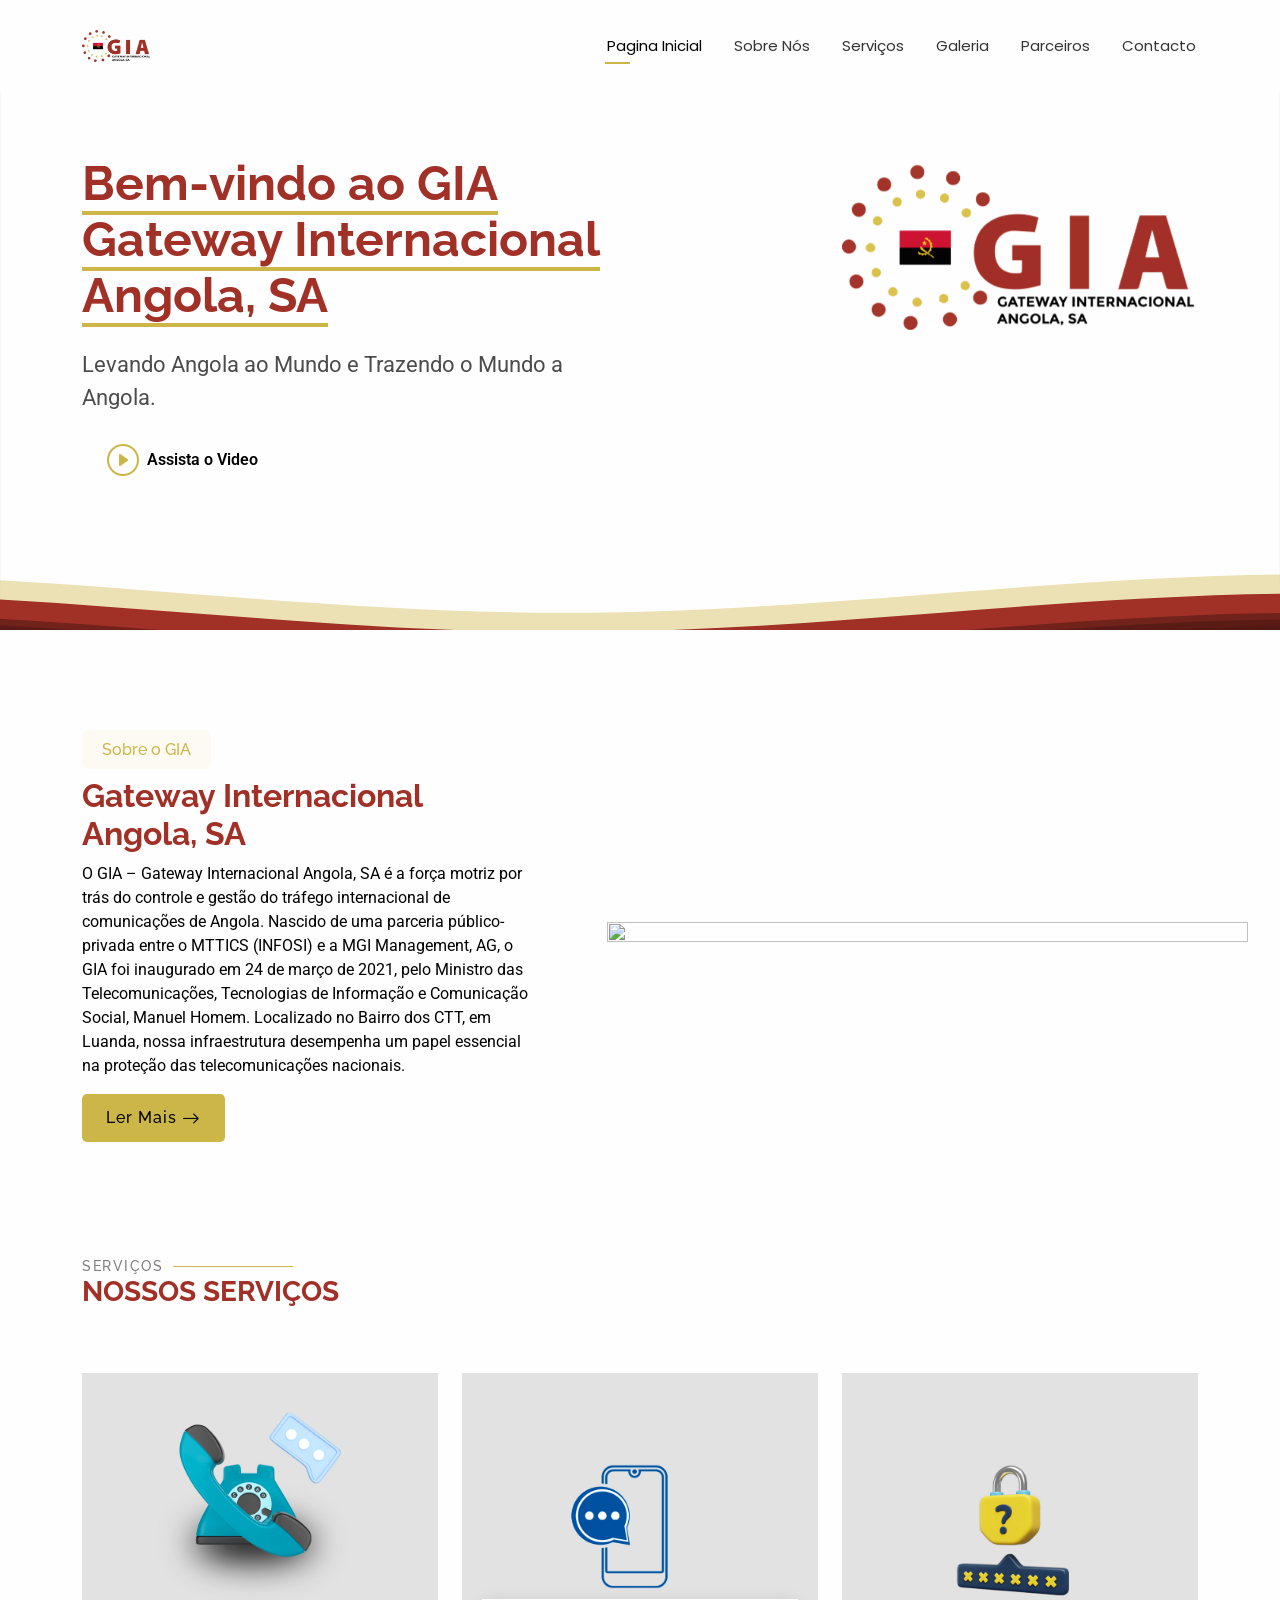
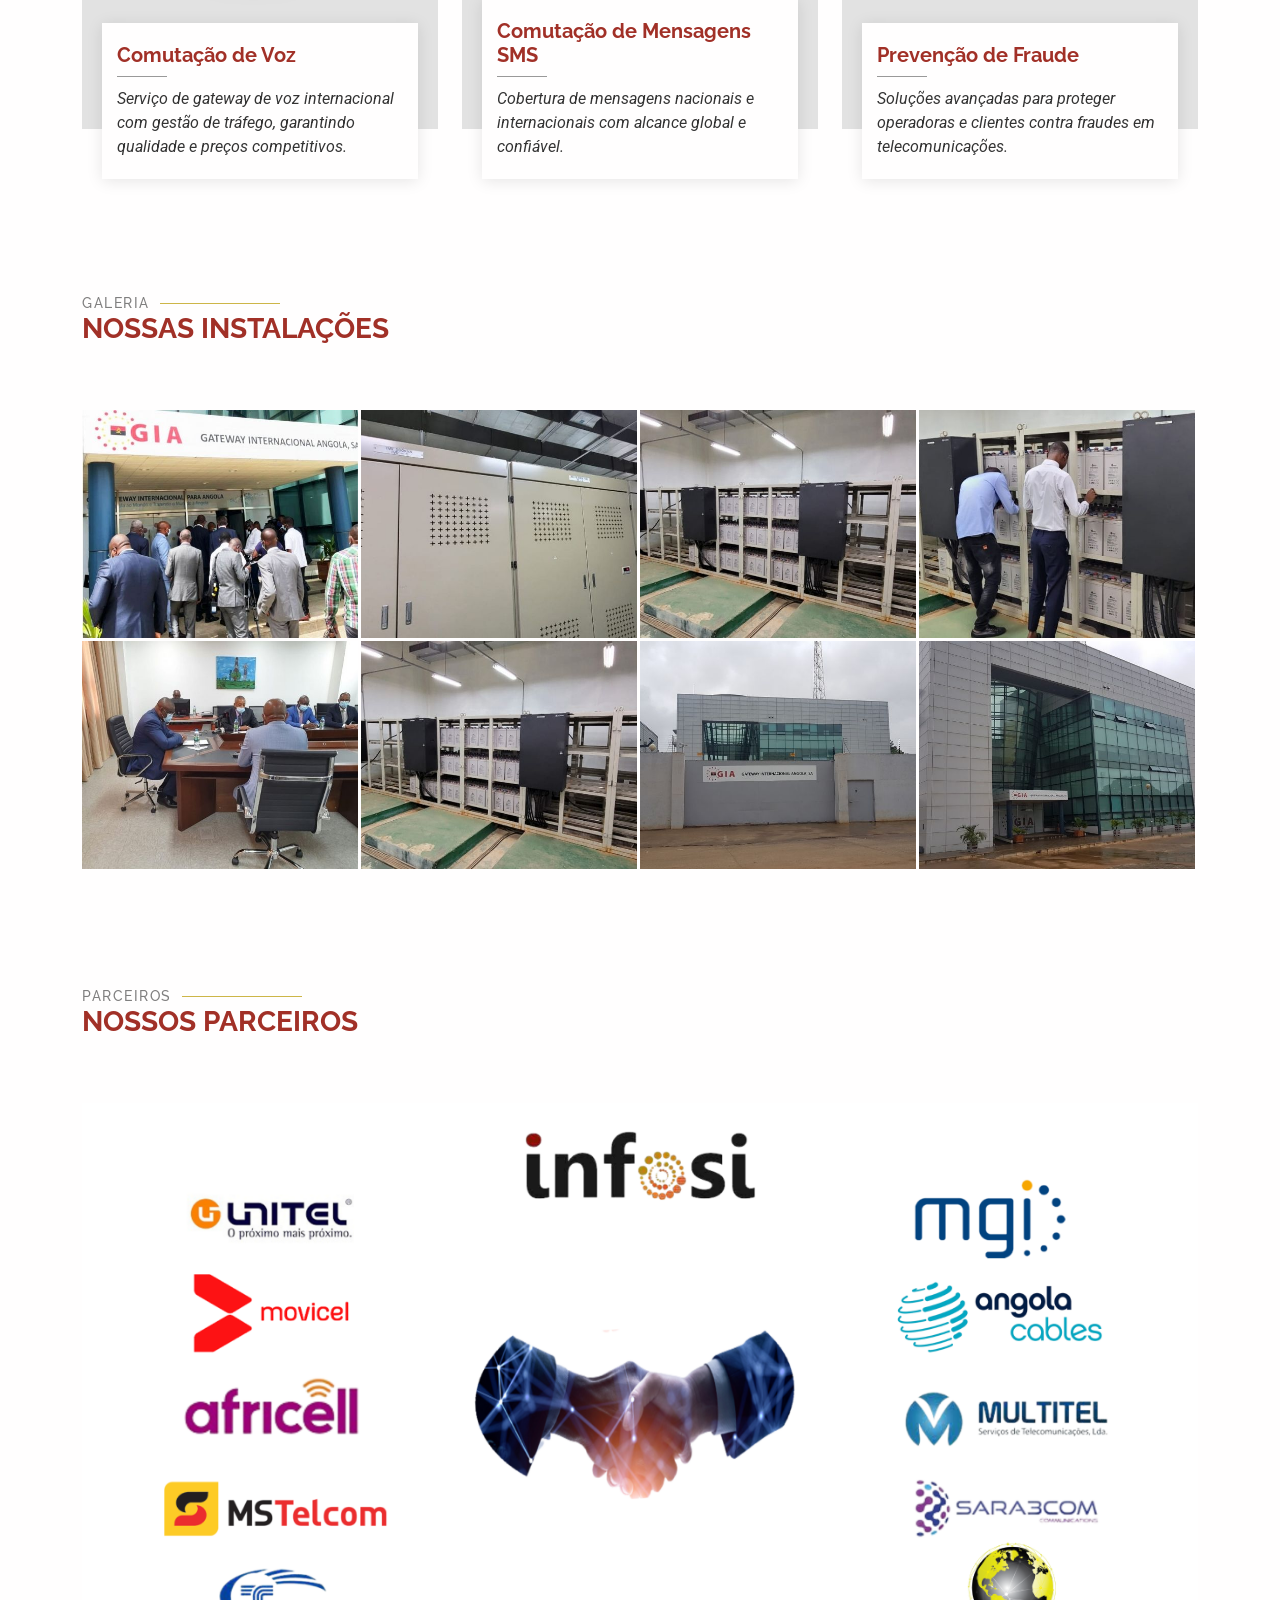
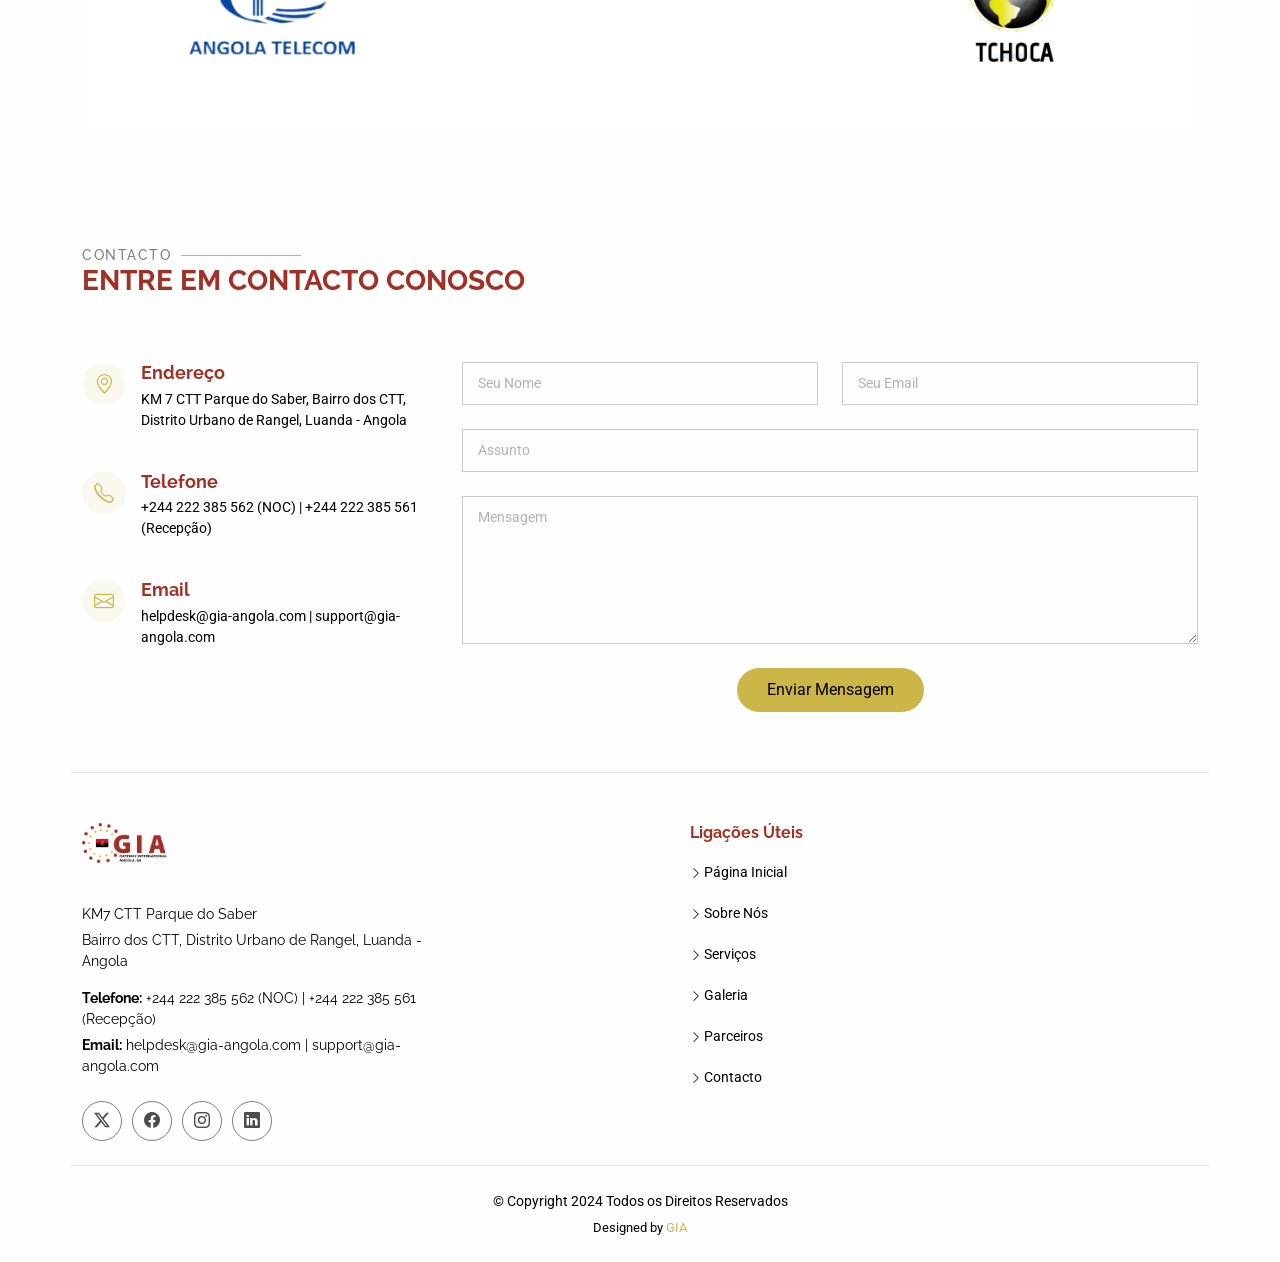
==== index.html @ a8cb8288 "alteracao" ====
<!DOCTYPE html>
<html lang="en">

<head>
  <meta charset="utf-8">
  <meta content="width=device-width, initial-scale=1.0" name="viewport">
  <title>GIA</title>
  <meta name="description" content="">
  <meta name="keywords" content="">

  <!-- Favicons -->
  <link href="assets/img/LOGO GIA.png" rel="icon">
  

  <!-- Fonts -->
  <link href="https://fonts.googleapis.com" rel="preconnect">
  <link href="https://fonts.gstatic.com" rel="preconnect" crossorigin>
  <link href="https://fonts.googleapis.com/css2?family=Roboto:ital,wght@0,100;0,300;0,400;0,500;0,700;0,900;1,100;1,300;1,400;1,500;1,700;1,900&family=Poppins:ital,wght@0,100;0,200;0,300;0,400;0,500;0,600;0,700;0,800;0,900;1,100;1,200;1,300;1,400;1,500;1,600;1,700;1,800;1,900&family=Raleway:ital,wght@0,100;0,200;0,300;0,400;0,500;0,600;0,700;0,800;0,900;1,100;1,200;1,300;1,400;1,500;1,600;1,700;1,800;1,900&display=swap" rel="stylesheet">

  <!-- Vendor CSS Files -->
  <link href="assets/vendor/bootstrap/css/bootstrap.min.css" rel="stylesheet">
  <link href="assets/vendor/bootstrap-icons/bootstrap-icons.css" rel="stylesheet">
  <link href="assets/vendor/aos/aos.css" rel="stylesheet">
  <link href="assets/vendor/glightbox/css/glightbox.min.css" rel="stylesheet">
  <link href="assets/vendor/swiper/swiper-bundle.min.css" rel="stylesheet">

  <!-- Main CSS File -->
  <link href="assets/css/main.css" rel="stylesheet">

</head>

<body class="index-page">

  <header id="header" class="header d-flex align-items-center fixed-top">
    <div class="container-fluid container-xl position-relative d-flex align-items-center justify-content-between">

      <a href="index.html" class="logo d-flex align-items-center">
        <img src="assets/img/LOGO GIA.png" class="logoGia" alt="">
      </a>

      <nav id="navmenu" class="navmenu">
        <ul>
          <li><a href="index.html" class="active">Pagina Inicial</a></li>
          <li><a href="about.html">Sobre Nós</a></li>
          <li><a href="services.html">Serviços</a></li>
          <li><a href="gallery.html" >Galeria</a></li>
          <li><a href="partners.html">Parceiros</a></li>
          <li><a href="contact.html" >Contacto</a></li>
        </ul>
        <i class="mobile-nav-toggle d-xl-none bi bi-list"></i>
      </nav>

    </div>
  </header>

  <main class="main">

    <!-- Hero Section -->
    <section id="hero" class="hero section dark-background">
      <img src="assets/img/hero-bg-2.jpg" alt="" class="hero-bg">

      <div class="container">
        <div class="row gy-4 justify-content-between">
          <div class="col-lg-4 order-lg-last hero-img" data-aos="zoom-out" data-aos-delay="100">
            <img src="assets/img/LOGO GIA.png" class="img-fluid animated" alt="">
          </div>

          <div class="col-lg-6  d-flex flex-column justify-content-center" data-aos="fade-in">
            <h1><span>Bem-vindo ao GIA Gateway Internacional Angola, SA</span></h1>
            <p>Levando Angola ao Mundo e Trazendo o Mundo a Angola.</p>
            <div class="d-flex">
              <a href="#" class="glightbox btn-watch-video d-flex align-items-center"><i class="bi bi-play-circle"></i><span>Assista o Video</span></a>
            </div>
          </div>

        </div>
      </div>

      <svg class="hero-waves" xmlns="http://www.w3.org/2000/svg" xmlns:xlink="http://www.w3.org/1999/xlink" viewBox="0 24 150 28 " preserveAspectRatio="none">
        <defs>
            <path id="wave-path" d="M-160 44c30 0 58-18 88-18s 58 18 88 18 58-18 88-18 58 18 88 18 v44h-352z"></path>
        </defs>
        <g class="wave1">
            <use xlink:href="#wave-path" x="50" y="3" style="fill: #FFFEFE;"></use> <!-- Cor clara -->
        </g>
        <g class="wave2">
            <use xlink:href="#wave-path" x="50" y="0" style="fill: #CDB648;"></use> <!-- Cor dourada -->
        </g>
        <g class="wave3">
            <use xlink:href="#wave-path" x="50" y="9" style="fill: #A13027;"></use> <!-- Cor vermelha escura -->
        </g>
        <g class="wave4">
            <use xlink:href="#wave-path" x="50" y="18" style="fill: #000000; opacity: 0.3;"></use> <!-- Cor preta -->
        </g>
        <g class="wave5">
            <use xlink:href="#wave-path" x="50" y="21" style="fill: #000000; opacity: 0.2;"></use> <!-- Cor preta -->
        </g>
        <g class="wave6">
            <use xlink:href="#wave-path" x="50" y="24" style="fill: #000000; opacity: 0.1;"></use> <!-- Cor preta -->
        </g>
    </svg>
    

    </section><!-- /Hero Section -->

    <!-- About Section -->
    <section id="about" class="about section">

      <div class="container" data-aos="fade-up" data-aos-delay="100">
        <div class="row align-items-xl-center gy-5">

          <div class="col-xl-5 content">
            <h3>Sobre o GIA</h3>
            <h2>Gateway Internacional Angola, SA</h2>
            <p>O GIA – Gateway Internacional Angola, SA é a força motriz por trás do controle e gestão do tráfego internacional de comunicações de Angola. Nascido de uma parceria público-privada entre o MTTICS (INFOSI) e a MGI Management, AG, o GIA foi inaugurado em 24 de março de 2021, pelo Ministro das Telecomunicações, Tecnologias de Informação e Comunicação Social, Manuel Homem. Localizado no Bairro dos CTT, em Luanda, nossa infraestrutura desempenha um papel essencial na proteção das telecomunicações nacionais.</p>
            <a href="about.html" class="read-more"><span>Ler Mais</span><i class="bi bi-arrow-right"></i></a>
         
          </div>

          <div class="col-xl-7">
            <img src="assets/img/gia_front.jpg" class="" alt="">

            </div>
          </div>

        </div>
      </div>

    </section><!-- /About Section --> 

     <!-- Service Section -->
     <section id="services" class="services section">

      <!-- Section Title -->
      <div class="container section-title" data-aos="fade-up">
        <h2>Serviços</h2>
        <div><span>Nossos Serviços</span></div>
      </div><!-- End Section Title -->

      <div class="container">

        <div class="row gy-5">

          <div class="col-lg-4 col-md-6" data-aos="fade-up" data-aos-delay="100">
            <div class="service">
              <div class="pic"><img src="assets/img/VOZ.jpg" class="img-fluid" alt=""></div>
              <div class="service-info">
                <h4>Comutação de Voz</h4>
                <span>Serviço de gateway de voz internacional com gestão de tráfego, garantindo qualidade e preços competitivos.</span>
                
              </div>
            </div>
          </div><!-- End service -->

          <div class="col-lg-4 col-md-6" data-aos="fade-up" data-aos-delay="200">
            <div class="service">
              <div class="pic"><img src="assets/img/sms.jpg" class="img-fluid" alt=""></div>
              <div class="service-info">
                
                  <h4>Comutação de Mensagens SMS</h4>
                  <span>Cobertura de mensagens nacionais e internacionais com alcance global e confiável.</span>
                  
               
              </div>
            </div>
          </div><!-- End service -->

          <div class="col-lg-4 col-md-6" data-aos="fade-up" data-aos-delay="300">
            <div class="service">
              <div class="pic"><img src="assets/img/fraude.jpg" class="img-fluid" alt=""></div>
              <div class="service-info">
                
                  <h4>Prevenção de Fraude</h4>
                  <span>Soluções avançadas para proteger operadoras e clientes contra fraudes em telecomunicações.</span>
                  
              
              </div>
            </div>
          </div><!-- End service -->


        </div>

      </div>

    </section><!-- /service Section -->

    <!-- Gallery Section -->
    <section id="gallery" class="gallery section">

      <!-- Section Title -->
      <div class="container section-title" data-aos="fade-up">
        <h2>Galeria</h2>
        <div><span>Nossas Instalações</span></div>
      </div><!-- End Section Title -->

      <div class="container" data-aos="fade-up" data-aos-delay="100">

        <div class="row g-0">

          <div class="col-lg-3 col-md-4">
            <div class="gallery-item">
              <a href="assets/img/gallery/gia_1.jpg" class="glightbox" data-gallery="images-gallery">
                <img src="assets/img/gallery/gia_1.jpg" alt="" class="img-fluid">
              </a>
            </div>
          </div><!-- End Gallery Item -->

          <div class="col-lg-3 col-md-4">
            <div class="gallery-item">
              <a href="assets/img/gallery/base2.jpg" class="glightbox" data-gallery="images-gallery">
                <img src="assets/img/gallery/base2.jpg" alt="" class="img-fluid">
              </a>
            </div>
          </div><!-- End Gallery Item -->

          <div class="col-lg-3 col-md-4">
            <div class="gallery-item">
              <a href="assets/img/gallery/base3.jpg" class="glightbox" data-gallery="images-gallery">
                <img src="assets/img/gallery/base3.jpg" alt="" class="img-fluid">
              </a>
            </div>
          </div><!-- End Gallery Item -->

          <div class="col-lg-3 col-md-4">
            <div class="gallery-item">
              <a href="assets/img/gallery/base4.jpg" class="glightbox" data-gallery="images-gallery">
                <img src="assets/img/gallery/base4.jpg" alt="" class="img-fluid">
              </a>
            </div>
          </div><!-- End Gallery Item -->

          <div class="col-lg-3 col-md-4">
            <div class="gallery-item">
              <a href="assets/img/gallery/gia_.jpg" class="glightbox" data-gallery="images-gallery">
                <img src="assets/img/gallery/gia_.jpg" alt="" class="img-fluid">
              </a>
            </div>
          </div><!-- End Gallery Item -->

          <div class="col-lg-3 col-md-4">
            <div class="gallery-item">
              <a href="assets/img/gallery/base3.jpg" class="glightbox" data-gallery="images-gallery">
                <img src="assets/img/gallery/base3.jpg" alt="" class="img-fluid">
              </a>
            </div>
          </div><!-- End Gallery Item -->

          <div class="col-lg-3 col-md-4">
            <div class="gallery-item">
              <a href="assets/img/gallery/front_3.jpg" class="glightbox" data-gallery="images-gallery">
                <img src="assets/img/gallery/front_3.jpg" alt="" class="img-fluid">
              </a>
            </div>
          </div><!-- End Gallery Item -->

          <div class="col-lg-3 col-md-4">
            <div class="gallery-item">
              <a href="assets/img/gallery/front_4.jpg" class="glightbox" data-gallery="images-gallery">
                <img src="assets/img/gallery/front_4.jpg" alt="" class="img-fluid">
              </a>
            </div>
          </div><!-- End Gallery Item -->

        </div>

      </div>

    </section><!-- /Gallery Section -->

     <!-- partners Section -->
     <section id="partners" class="partners section">
      <!-- Section Title -->
      <div class="container section-title" data-aos="fade-up">
        <h2>Parceiros</h2>
        <div><span>Nossos Parceiros</span></div>
      </div><!-- End Section Title -->

      <div class="container" data-aos="fade-up" data-aos-delay="100">

        <div class="row g-0">

          <div class="partner">
            <div class="partners-item">
              
                <img src="assets/img/parceiros/Parceiros1.4.png" alt="" class="img-fluid">
            
            </div>
          </div><!-- End partners Item -->

        </div>

      </div>

    </section><!-- /partners Section -->

    <!-- Contact Section -->
    <section id="contact" class="contact section">

      <!-- Section Title -->
      <div class="container section-title" data-aos="fade-up">
        <h2>Contacto</h2>
        <div><span>Entre em Contacto Conosco</span></div>
      </div><!-- End Section Title -->

      <div class="container" data-aos="fade" data-aos-delay="100">

        <div class="row gy-4">

          <div class="col-lg-4">
            <div class="info-item d-flex" data-aos="fade-up" data-aos-delay="200">
              <i class="bi bi-geo-alt flex-shrink-0"></i>
              <div>
                <h3>Endereço</h3>
                <p>KM 7 CTT Parque do Saber, Bairro dos CTT, Distrito Urbano de Rangel, Luanda - Angola</p>
              </div>
            </div><!-- End Info Item -->

            <div class="info-item d-flex" data-aos="fade-up" data-aos-delay="300">
              <i class="bi bi-telephone flex-shrink-0"></i>
              <div>
                <h3>Telefone</h3>
                <p>+244 222 385 562 (NOC) | +244 222 385 561 (Recepção)</p>
              </div>
            </div><!-- End Info Item -->

            <div class="info-item d-flex" data-aos="fade-up" data-aos-delay="400">
              <i class="bi bi-envelope flex-shrink-0"></i>
              <div>
                <h3>Email</h3>
                <p>helpdesk@gia-angola.com | support@gia-angola.com</p>
              </div>
            </div><!-- End Info Item -->

          </div>

          <div class="col-lg-8">
            <form action="forms/contact.php" method="post" class="php-email-form" data-aos="fade-up" data-aos-delay="200">
              <div class="row gy-4">

                <div class="col-md-6">
                  <input type="text" name="name" class="form-control" placeholder="Seu Nome" required="">
                </div>

                <div class="col-md-6 ">
                  <input type="email" class="form-control" name="email" placeholder="Seu Email" required="">
                </div>

                <div class="col-md-12">
                  <input type="text" class="form-control" name="subject" placeholder="Assunto" required="">
                </div>

                <div class="col-md-12">
                  <textarea class="form-control" name="message" rows="6" placeholder="Mensagem" required=""></textarea>
                </div>

                <div class="col-md-12 text-center">
                  <div class="loading">Loading</div>
                  <div class="error-message"></div>
                  <div class="sent-message">Sua mensagem foi enviada</div>

                  <button type="submit">Enviar Mensagem</button>
                </div>

              </div>
            </form>
          </div><!-- End Contact Form -->

        </div>

      </div>

    </section><!-- /Contact Section -->

  </main>

  <footer id="footer" class="footer dark-background">

    <div class="container footer-top">
      <div class="row gy-4">
        <div class="col-lg-4 col-md-6 footer-about">
          <a href="index.html" class="logo d-flex align-items-center">
              <img src="assets/img/LOGO GIA.png" class="logoGia" alt="">
          </a>
          <div class="footer-contact pt-3">
            <p>KM7 CTT Parque do Saber</p>
            <p>Bairro dos CTT, Distrito Urbano de Rangel, Luanda - Angola</p>
            <p class="mt-3"><strong>Telefone:</strong> <span>+244 222 385 562 (NOC) | +244 222 385 561 (Recepção)</span></p>
            <p><strong>Email:</strong> <span>helpdesk@gia-angola.com | support@gia-angola.com</span></p>
          </div>
          <div class="social-links d-flex mt-4">
            <a href=""><i class="bi bi-twitter-x"></i></a>
            <a href=""><i class="bi bi-facebook"></i></a>
            <a href=""><i class="bi bi-instagram"></i></a>
            <a href=""><i class="bi bi-linkedin"></i></a>
          </div>
        </div>

        <div class="col-lg-2 col-md-3 footer-links">
          <h4>Ligações Úteis</h4>
          <ul>
            <ul>
              <li><i class="bi bi-chevron-right"></i> <a href="index.html">Página Inicial</a></li>
              <li><i class="bi bi-chevron-right"></i> <a href="about.html">Sobre Nós</a></li>
              <li><i class="bi bi-chevron-right"></i> <a href="services.html">Serviços</a></li>
              <li><i class="bi bi-chevron-right"></i> <a href="gallery.html">Galeria</a></li>
              <li><i class="bi bi-chevron-right"></i> <a href="partners.html">Parceiros</a></li>
              <li><i class="bi bi-chevron-right"></i> <a href="contact.html">Contacto</a></li>
            </ul>
          </ul>
        </div>

      </div>
    </div>

    <div class="container copyright text-center mt-4">
      <p>© <span>Copyright</span> <span>2024 Todos os Direitos Reservados</span></p>
      <div class="credits">
        Designed by <a href="#">GIA</a>
      </div>
    </div>

  </footer>

  <!-- Scroll Top -->
  <a href="#" id="scroll-top" class="scroll-top d-flex align-items-center justify-content-center"><i class="bi bi-arrow-up-short"></i></a>

  

  <!-- Vendor JS Files -->
  <script src="assets/vendor/bootstrap/js/bootstrap.bundle.min.js"></script>
  <script src="assets/vendor/php-email-form/validate.js"></script>
  <script src="assets/vendor/aos/aos.js"></script>
  <script src="assets/vendor/glightbox/js/glightbox.min.js"></script>
  <script src="assets/vendor/purecounter/purecounter_vanilla.js"></script>
  <script src="assets/vendor/swiper/swiper-bundle.min.js"></script>

  <!-- Main JS File -->
  <script src="assets/js/main.js"></script>

</body>

</html>
---- assets/css/main.css ----
:root {
  --default-font: "Roboto",  system-ui, -apple-system, "Segoe UI", Roboto, "Helvetica Neue", Arial, "Noto Sans", "Liberation Sans", sans-serif, "Apple Color Emoji", "Segoe UI Emoji", "Segoe UI Symbol", "Noto Color Emoji";
  --heading-font: "Raleway",  sans-serif;
  --nav-font: "Poppins",  sans-serif;
}

:root {
  --default-font: "Roboto", system-ui, -apple-system, "Segoe UI", Roboto, "Helvetica Neue", Arial, "Noto Sans", "Liberation Sans", sans-serif, "Apple Color Emoji", "Segoe UI Emoji", "Segoe UI Symbol", "Noto Color Emoji";
  --heading-font: "Raleway", sans-serif;
  --nav-font: "Poppins", sans-serif;

  /* Updated Colors */
  --background-color: #FFFEFE; /* Background color for the entire website, including individual sections */
  --default-color: #000000; /* Default color used for the majority of the text content across the entire website (Black) */
  --heading-color: #A13027; /* Color for headings, subheadings and title throughout the website */
  --accent-color: #CDB648; /* Accent color that represents your brand on the website. Used for buttons, links, and other elements that need to stand out */
  --surface-color: #FFFEFE; /* The surface color used as a background for boxed elements within sections */
  --contrast-color: #000000; /* Contrast color for text, ensuring readability against backgrounds of accent, heading, or default colors */
}

/* Nav Menu Colors */
:root {
  --nav-color: #000000;  /* The default color of the main navmenu links */
  --nav-hover-color: #CDB648; /* Applied to main navmenu links when they are hovered over or active */
  --nav-mobile-background-color: #FFFEFE; /* Used as the background color for mobile navigation menu */
}



/*--------------------------------------------------------------
# General Styling & Shared Classes
--------------------------------------------------------------*/
/* General Styling */
body {
  color: var(--default-color);
  background-color: var(--background-color);
  font-family: var(--default-font);
}

a {
  color: var(--accent-color);
  text-decoration: none;
  transition: 0.3s;
}

a:hover {
  color: color-mix(in srgb, var(--accent-color), transparent 25%);
  text-decoration: none;
}


h1, h2, h3, h4, h5, h6 {
  color: var(--heading-color);
  font-family: var(--heading-font);
}

/* PHP Email Form Messages
------------------------------*/
.php-email-form .error-message {
  display: none;
  background: #df1529;
  color: #ffffff;
  text-align: left;
  padding: 15px;
  margin-bottom: 24px;
  font-weight: 600;
}

.php-email-form .sent-message {
  display: none;
  color: #ffffff;
  background: #059652;
  text-align: center;
  padding: 15px;
  margin-bottom: 24px;
  font-weight: 600;
}

.php-email-form .loading {
  display: none;
  background: var(--surface-color);
  text-align: center;
  padding: 15px;
  margin-bottom: 24px;
}

.php-email-form .loading:before {
  content: "";
  display: inline-block;
  border-radius: 50%;
  width: 24px;
  height: 24px;
  margin: 0 10px -6px 0;
  border: 3px solid var(--accent-color);
  border-top-color: var(--surface-color);
  animation: php-email-form-loading 1s linear infinite;
}

@keyframes php-email-form-loading {
  0% {
    transform: rotate(0deg);
  }

  100% {
    transform: rotate(360deg);
  }
}

/*--------------------------------------------------------------
# Global Header
--------------------------------------------------------------*/
.header {
  --background-color: #FFFEFE;
  --default-color: #000000;
  --heading-color: #A13027;
  color: var(--default-color);
  background-color: var(--background-color);
  padding: 20px 0;
  transition: all 0.5s;
  z-index: 997;
}

.header .logo {
  line-height: 1;
}

.header .logo img {
  max-height: 32px;
  margin-right: 8px;
}

.header .logo h1 {
  font-size: 30px;
  margin: 0;
  font-weight: 700;
  color: var(--heading-color);
}

.scrolled .header {
  box-shadow: 0px 0 18px rgba(0, 0, 0, 0.1);
}



/*--------------------------------------------------------------
# Navigation Menu
--------------------------------------------------------------*/
/* Desktop Navigation */
@media (min-width: 1200px) {
  .navmenu {
    padding: 0;
  }

  .navmenu ul {
    margin: 0;
    padding: 0;
    display: flex;
    list-style: none;
    align-items: center;
  }

  .navmenu li {
    position: relative;
  }

  .navmenu>ul>li {
    white-space: nowrap;
    padding: 15px 14px;
  }

  .navmenu>ul>li:last-child {
    padding-right: 0;
  }

  .navmenu a,
  .navmenu a:focus {
    color: color-mix(in srgb, var(--nav-color), transparent 20%);
    font-size: 15px;
    padding: 0 2px;
    font-family: var(--nav-font);
    font-weight: 400;
    display: flex;
    align-items: center;
    justify-content: space-between;
    white-space: nowrap;
    transition: 0.3s;
    position: relative;
  }

  .navmenu a i,
  .navmenu a:focus i {
    font-size: 12px;
    line-height: 0;
    margin-left: 5px;
    transition: 0.3s;
  }

  .navmenu>ul>li>a:before {
    content: "";
    position: absolute;
    height: 2px;
    bottom: -6px;
    left: 0;
    background-color: var(--nav-hover-color);
    visibility: hidden;
    width: 0px;
    transition: all 0.3s ease-in-out 0s;
  }

  .navmenu a:hover:before,
  .navmenu li:hover>a:before,
  .navmenu .active:before {
    visibility: visible;
    width: 25px;
  }

  .navmenu li:hover>a,
  .navmenu .active,
  .navmenu .active:focus {
    color: var(--nav-color);
  }


}

/* Mobile Navigation */
@media (max-width: 1199px) {
  .mobile-nav-toggle {
    color: var(--nav-color);
    font-size: 28px;
    line-height: 0;
    margin-right: 10px;
    cursor: pointer;
    transition: color 0.3s;
  }

  .navmenu {
    padding: 0;
    z-index: 9997;
  }

  .navmenu ul {
    display: none;
    list-style: none;
    position: absolute;
    inset: 60px 20px 20px 20px;
    padding: 10px 0;
    margin: 0;
    border-radius: 6px;
    background-color: var(--nav-mobile-background-color);
    border: 1px solid color-mix(in srgb, var(--default-color), transparent 90%);
    box-shadow: none;
    overflow-y: auto;
    transition: 0.3s;
    z-index: 9998;
  }

  .navmenu a,
  .navmenu a:focus {
    color: var(--nav-dropdown-color);
    padding: 10px 20px;
    font-family: var(--nav-font);
    font-size: 17px;
    font-weight: 500;
    display: flex;
    align-items: center;
    justify-content: space-between;
    white-space: nowrap;
    transition: 0.3s;
  }

  .navmenu a i,
  .navmenu a:focus i {
    font-size: 12px;
    line-height: 0;
    margin-left: 5px;
    width: 30px;
    height: 30px;
    display: flex;
    align-items: center;
    justify-content: center;
    border-radius: 50%;
    transition: 0.3s;
    background-color: color-mix(in srgb, var(--accent-color), transparent 90%);
  }

  .navmenu a i:hover,
  .navmenu a:focus i:hover {
    background-color: var(--accent-color);
    color: var(--contrast-color);
  }

  .navmenu a:hover,
  .navmenu .active,
  .navmenu .active:focus {
    color: var(--nav-dropdown-hover-color);
  }

  .navmenu .active i,
  .navmenu .active:focus i {
    background-color: var(--accent-color);
    color: var(--contrast-color);
    transform: rotate(180deg);
  }


  .mobile-nav-active {
    overflow: hidden;
  }

  .mobile-nav-active .mobile-nav-toggle {
    color: #fff;
    position: absolute;
    font-size: 32px;
    top: 15px;
    right: 15px;
    margin-right: 0;
    z-index: 9999;
  }

  .mobile-nav-active .navmenu {
    position: fixed;
    overflow: hidden;
    inset: 0;
    background: rgba(33, 37, 41, 0.8);
    transition: 0.3s;
  }

  .mobile-nav-active .navmenu>ul {
    display: block;
  }
}

/* Global Footer */
.footer {
  color: var(--default-color);
  background-color: var(--background-color);
  font-size: 14px;
  position: relative;
}

.footer .footer-top {
  padding-top: 50px;
  border-top: 1px solid color-mix(in srgb, var(--default-color), transparent 90%);
}

.footer .footer-about .logo {
  line-height: 1;
  margin-bottom: 25px;
}

.footer .footer-about .logo img {
  max-height: 40px;
  margin-right: 6px;
}

.footer .footer-about .logo span {
  font-size: 26px;
  font-weight: 700;
  letter-spacing: 1px;
  font-family: var(--heading-font);
  color: var(--heading-color);
}

.footer .footer-about p {
  font-size: 14px;
  font-family: var(--heading-font);
}

.footer .social-links a {
  display: flex;
  align-items: center;
  justify-content: center;
  width: 40px;
  height: 40px;
  border-radius: 50%;
  border: 1px solid color-mix(in srgb, var(--default-color), transparent 50%);
  font-size: 16px;
  color: color-mix(in srgb, var(--default-color), transparent 30%);
  margin-right: 10px;
  transition: 0.3s;
}

.footer .social-links a:hover {
  color: var(--accent-color);
  border-color: var(--accent-color);
}

.footer h4 {
  font-size: 16px;
  font-weight: bold;
  position: relative;
  padding-bottom: 12px;
}

.footer .footer-links {
  margin-bottom: 30px;
  margin-left: 20%;
}

.footer .footer-links ul {
  list-style: none;
  padding: 0;
  margin: 0;
}

.footer .footer-links ul i {
  padding-right: 2px;
  font-size: 12px;
  line-height: 0;
}

/* Footer Links */
.footer .footer-links ul li {
  padding: 10px 0;
  display: flex;
  align-items: center;
}

.footer .footer-links ul li:first-child {
  padding-top: 0;
}

.footer .footer-links ul li a {
  color: var(--default-color);
}

.footer .footer-links ul li a:hover {
  color: var(--accent-color);
}

.footer .footer-contact p {
  margin-bottom: 5px;
}


.footer .copyright {
  padding: 25px 0;
  border-top: 1px solid color-mix(in srgb, var(--default-color), transparent 90%);
}

.footer .copyright p {
  margin-bottom: 0;
}

.footer .credits {
  margin-top: 6px;
  font-size: 13px;
}



/*--------------------------------------------------------------
# Scroll Top Button
--------------------------------------------------------------*/
.scroll-top {
  position: fixed;
  visibility: hidden;
  opacity: 0;
  right: 15px;
  bottom: 15px;
  z-index: 99999;
  background-color: var(--accent-color);
  width: 40px;
  height: 40px;
  border-radius: 4px;
  transition: all 0.4s;
}

.scroll-top i {
  font-size: 24px;
  color: var(--contrast-color);
  line-height: 0;
}

.scroll-top:hover {
  background-color: color-mix(in srgb, var(--accent-color), transparent 20%);
  color: var(--contrast-color);
}

.scroll-top.active {
  visibility: visible;
  opacity: 1;
}

/*--------------------------------------------------------------
# Disable aos animation delay on mobile devices
--------------------------------------------------------------*/
@media screen and (max-width: 768px) {
  [data-aos-delay] {
    transition-delay: 0 !important;
  }
}



/*--------------------------------------------------------------
# Global Sections
--------------------------------------------------------------*/
section,
.section {
  color: var(--default-color);
  background-color: var(--background-color);
  padding: 60px 0;
  scroll-margin-top: 100px;
  overflow: clip;
}

@media (max-width: 1199px) {

  section,
  .section {
    scroll-margin-top: 66px;
  }
}

/*--------------------------------------------------------------
# Global Section Titles
--------------------------------------------------------------*/
.section-title {
  padding-bottom: 60px;
  position: relative;
}

.section-title h2 {
  font-size: 14px;
  font-weight: 500;
  padding: 0;
  line-height: 1px;
  margin: 0;
  letter-spacing: 1.5px;
  text-transform: uppercase;
  color: color-mix(in srgb, var(--default-color), transparent 50%);
  position: relative;
}

.section-title h2::after {
  content: "";
  width: 120px;
  height: 1px;
  display: inline-block;
  background: var(--accent-color);
  margin: 4px 10px;
}

.section-title div {
  color: var(--heading-color);
  margin: 0;
  margin: 0;
  font-size: 28px;
  font-weight: 700;
  text-transform: uppercase;
  font-family: var(--heading-font);
}

/*--------------------------------------------------------------
# Hero Section
--------------------------------------------------------------*/
.hero {
  width: 100%;
  min-height: 70vh;
  position: relative;
  padding: 120px 0 120px 0;
  display: flex;
  align-items: center;
}

.hero .hero-bg {
  position: absolute;
  inset: 0;
  display: block;
  width: 100%;
  height: 100%;
  object-fit: cover;
  z-index: 1;
}

.hero:before {
  content: "";
  background: color-mix(in srgb, var(--background-color), transparent 10%);
  position: absolute;
  inset: 0;
  z-index: 2;
}

.hero .container {
  position: relative;
  z-index: 3;
}

.hero h1 {
  margin: 0 0 20px 0;
  font-size: 48px;
  font-weight: 700;
  line-height: 56px;
  color: color-mix(in srgb, var(--heading-color), transparent 30%);
}

.hero h1 span {
  color: var(--heading-color);
  border-bottom: 4px solid var(--accent-color);
}

.hero p {
  color: color-mix(in srgb, var(--default-color), transparent 30%);
  margin: 5px 0 30px 0;
  font-size: 22px;
  font-weight: 400;
}

.hero .btn-get-started {
  color: var(--contrast-color);
  background: var(--accent-color);
  font-family: var(--heading-font);
  font-weight: 400;
  font-size: 15px;
  letter-spacing: 1px;
  display: inline-block;
  padding: 10px 28px 12px 28px;
  border-radius: 50px;
  transition: 0.5s;
  box-shadow: 0 8px 28px rgba(0, 0, 0, 0.1);
}

.hero .btn-get-started:hover {
  color: var(--contrast-color);
  background: color-mix(in srgb, var(--accent-color), transparent 15%);
  box-shadow: 0 8px 28px rgba(0, 0, 0, 0.1);
}

.hero .btn-watch-video {
  font-size: 16px;
  transition: 0.5s;
  margin-left: 25px;
  color: var(--default-color);
  font-weight: 600;
}

.hero .btn-watch-video i {
  color: var(--accent-color);
  font-size: 32px;
  transition: 0.3s;
  line-height: 0;
  margin-right: 8px;
}

.hero .btn-watch-video:hover {
  color: var(--accent-color);
}

.hero .btn-watch-video:hover i {
  color: color-mix(in srgb, var(--accent-color), transparent 15%);
}

.hero .animated {
  animation: up-down 2s ease-in-out infinite alternate-reverse both;
}

@media (max-width: 640px) {
  .hero h1 {
    font-size: 28px;
    line-height: 36px;
  }

  .hero p {
    font-size: 18px;
    line-height: 24px;
    margin-bottom: 30px;
  }

  .hero .btn-get-started,
  .hero .btn-watch-video {
    font-size: 13px;
  }
}

.hero .hero-waves {
  display: block;
  width: 100%;
  height: 60px;
  position: absolute;
  left: 0;
  bottom: 0;
  right: 0;
  z-index: 3;
}

.hero .wave1 use {
  animation: move-forever1 10s linear infinite;
  animation-delay: -2s;
  fill: #FFFEFE; /* Cor clara */
  opacity: 0.6;
}

.hero .wave2 use {
  animation: move-forever2 8s linear infinite;
  animation-delay: -2s;
  fill: #CDB648; /* Cor dourada */
  opacity: 0.4;
}

.hero .wave3 use {
  animation: move-forever3 6s linear infinite;
  animation-delay: -2s;
  fill: #A13027; /* Cor vermelha escura */
}

.hero .wave4 use {
  animation: move-forever4 12s linear infinite;
  animation-delay: -1s;
  fill: #000000; /* Cor preta */
  opacity: 0.3;
}

.hero .wave5 use {
  animation: move-forever5 14s linear infinite;
  animation-delay: -3s;
  fill: #000000; /* Cor preta */
  opacity: 0.2;
}

.hero .wave6 use {
  animation: move-forever6 16s linear infinite;
  animation-delay: -1.5s;
  fill: #000000; /* Cor preta */
  opacity: 0.1;
}



@keyframes move-forever1 {
  0% {
    transform: translate(85px, 0%);
  }

  100% {
    transform: translate(-90px, 0%);
  }
}

@keyframes move-forever2 {
  0% {
    transform: translate(-90px, 0%);
  }

  100% {
    transform: translate(85px, 0%);
  }
}

@keyframes move-forever3 {
  0% {
    transform: translate(-90px, 0%);
  }

  100% {
    transform: translate(85px, 0%);
  }
}

@keyframes up-down {
  0% {
    transform: translateY(10px);
  }

  100% {
    transform: translateY(-10px);
  }
}

/*--------------------------------------------------------------
# About Section
--------------------------------------------------------------*/
.about {
  padding-top: 100px;
}

.about .content h3 {
  font-size: 16px;
  font-weight: 500;
  line-height: 19px;
  padding: 10px 20px;
  background: color-mix(in srgb, var(--accent-color), transparent 95%);
  color: var(--accent-color);
  border-radius: 7px;
  display: inline-block;
}

.about .content h2 {
  font-weight: 700;
  
}

.about .col-xl-7 img{
 width: 100%;
 height: 100%;
 margin-left: 50px;
}

.about .content p:last-child {
  margin-bottom: 0;
}

.about .content .read-more {
  background: var(--accent-color);
  color: var(--contrast-color);
  font-family: var(--heading-font);
  font-weight: 500;
  font-size: 16px;
  letter-spacing: 1px;
  padding: 12px 24px;
  border-radius: 5px;
  transition: 0.3s;
  display: inline-flex;
  align-items: center;
  justify-content: center;
}

.about .content .read-more i {
  font-size: 18px;
  margin-left: 5px;
  line-height: 0;
  transition: 0.3s;
}

.about .content .read-more:hover {
  background: color-mix(in srgb, var(--accent-color), transparent 20%);
  padding-right: 19px;
}

.about .content .read-more:hover i {
  margin-left: 10px;
}

.about .icon-box {
  background-color: var(--surface-color);
  padding: 50px 40px;
  box-shadow: 0px 10px 50px rgba(0, 0, 0, 0.1);
  border-radius: 10px;
  transition: all 0.3s ease-out 0s;
}

.about .icon-box i {
  width: 80px;
  height: 80px;
  border-radius: 50%;
  display: inline-flex;
  align-items: center;
  justify-content: center;
  margin-bottom: 24px;
  font-size: 32px;
  line-height: 0;
  transition: all 0.4s ease-out 0s;
  background-color: color-mix(in srgb, var(--accent-color), transparent 95%);
  color: var(--accent-color);
}

.about .icon-box h3 {
  margin-bottom: 10px;
  font-size: 24px;
  font-weight: 700;
}

.about .icon-box p {
  margin-bottom: 0;
}

.about .icon-box:hover i {
  background-color: var(--accent-color);
  color: var(--contrast-color);
}

.about .icon-boxes .col-md-6:nth-child(2) .icon-box,
.about .icon-boxes .col-md-6:nth-child(4) .icon-box {
  margin-top: -40px;
}

@media (max-width: 768px) {

  .about .icon-boxes .col-md-6:nth-child(2) .icon-box,
  .about .icon-boxes .col-md-6:nth-child(4) .icon-box {
    margin-top: 0;
  }
}



/*--------------------------------------------------------------
# Gallery Section
--------------------------------------------------------------*/
.gallery .gallery-item {
  overflow: hidden;
  border-right: 3px solid var(--background-color);
  border-bottom: 3px solid var(--background-color);
}

.gallery .gallery-item img {
  transition: all ease-in-out 0.4s;
}

.gallery .gallery-item:hover img {
  transform: scale(1.1);
}


/*--------------------------------------------------------------
# partners Section
--------------------------------------------------------------*/

.partners .partners-item img {
  width: 100%;
  height: 100%;
}




/*--------------------------------------------------------------
# services Section
--------------------------------------------------------------*/
.services .service {
  position: relative;
}

.services .service .pic {
  overflow: hidden;
  margin-bottom: 50px;
}

.services .service .service-info {
  background-color: var(--surface-color);
  color: color-mix(in srgb, var(--default-color), transparent 20%);
  box-shadow: 0px 2px 15px rgba(0, 0, 0, 0.1);
  position: absolute;
  bottom: -50px;
  left: 20px;
  right: 20px;
  padding: 20px 15px;
  overflow: hidden;
  transition: 0.5s;
}

.services .service h4 {
  font-weight: 700;
  margin-bottom: 10px;
  font-size: 20px;
  position: relative;
  padding-bottom: 10px;
}

.services .service h4::after {
  content: "";
  position: absolute;
  display: block;
  width: 50px;
  height: 1px;
  background: color-mix(in srgb, var(--default-color), transparent 60%);
  bottom: 0;
  left: 0;
}

.services .service span {
  font-style: italic;
  display: block;
  font-size: 16px;
}

.services .service .social {
  position: absolute;
  right: 15px;
  bottom: 15px;
}

.services .service .social a {
  transition: color 0.3s;
  color: color-mix(in srgb, var(--default-color), transparent 70%);
}

.services .service .social a:hover {
  color: var(--accent-color);
}

.services .service .social i {
  font-size: 16px;
  margin: 0 2px;
}



/*--------------------------------------------------------------
# Contact Section
--------------------------------------------------------------*/
.contact .info-item+.info-item {
  margin-top: 40px;
}

.contact .info-item i {
  color: var(--accent-color);
  background: color-mix(in srgb, var(--accent-color), transparent 92%);
  font-size: 20px;
  width: 44px;
  height: 44px;
  display: flex;
  justify-content: center;
  align-items: center;
  border-radius: 50px;
  transition: all 0.3s ease-in-out;
  margin-right: 15px;
}

.contact .info-item h3 {
  padding: 0;
  font-size: 18px;
  font-weight: 700;
  margin-bottom: 5px;
}

.contact .info-item p {
  padding: 0;
  margin-bottom: 0;
  font-size: 14px;
}

.contact .info-item:hover i {
  background: var(--accent-color);
  color: var(--contrast-color);
}

.contact .php-email-form {
  height: 100%;
}

.contact .php-email-form input[type=text],
.contact .php-email-form input[type=email],
.contact .php-email-form textarea {
  font-size: 14px;
  padding: 10px 15px;
  box-shadow: none;
  border-radius: 0;
  color: var(--default-color);
  background-color: color-mix(in srgb, var(--background-color), transparent 50%);
  border-color: color-mix(in srgb, var(--default-color), transparent 80%);
}

.contact .php-email-form input[type=text]:focus,
.contact .php-email-form input[type=email]:focus,
.contact .php-email-form textarea:focus {
  border-color: var(--accent-color);
}

.contact .php-email-form input[type=text]::placeholder,
.contact .php-email-form input[type=email]::placeholder,
.contact .php-email-form textarea::placeholder {
  color: color-mix(in srgb, var(--default-color), transparent 70%);
}

.contact .php-email-form button[type=submit] {
  color: var(--contrast-color);
  background: var(--accent-color);
  border: 0;
  padding: 10px 30px;
  transition: 0.4s;
  border-radius: 50px;
}

.contact .php-email-form button[type=submit]:hover {
  background: color-mix(in srgb, var(--accent-color), transparent 25%);
}
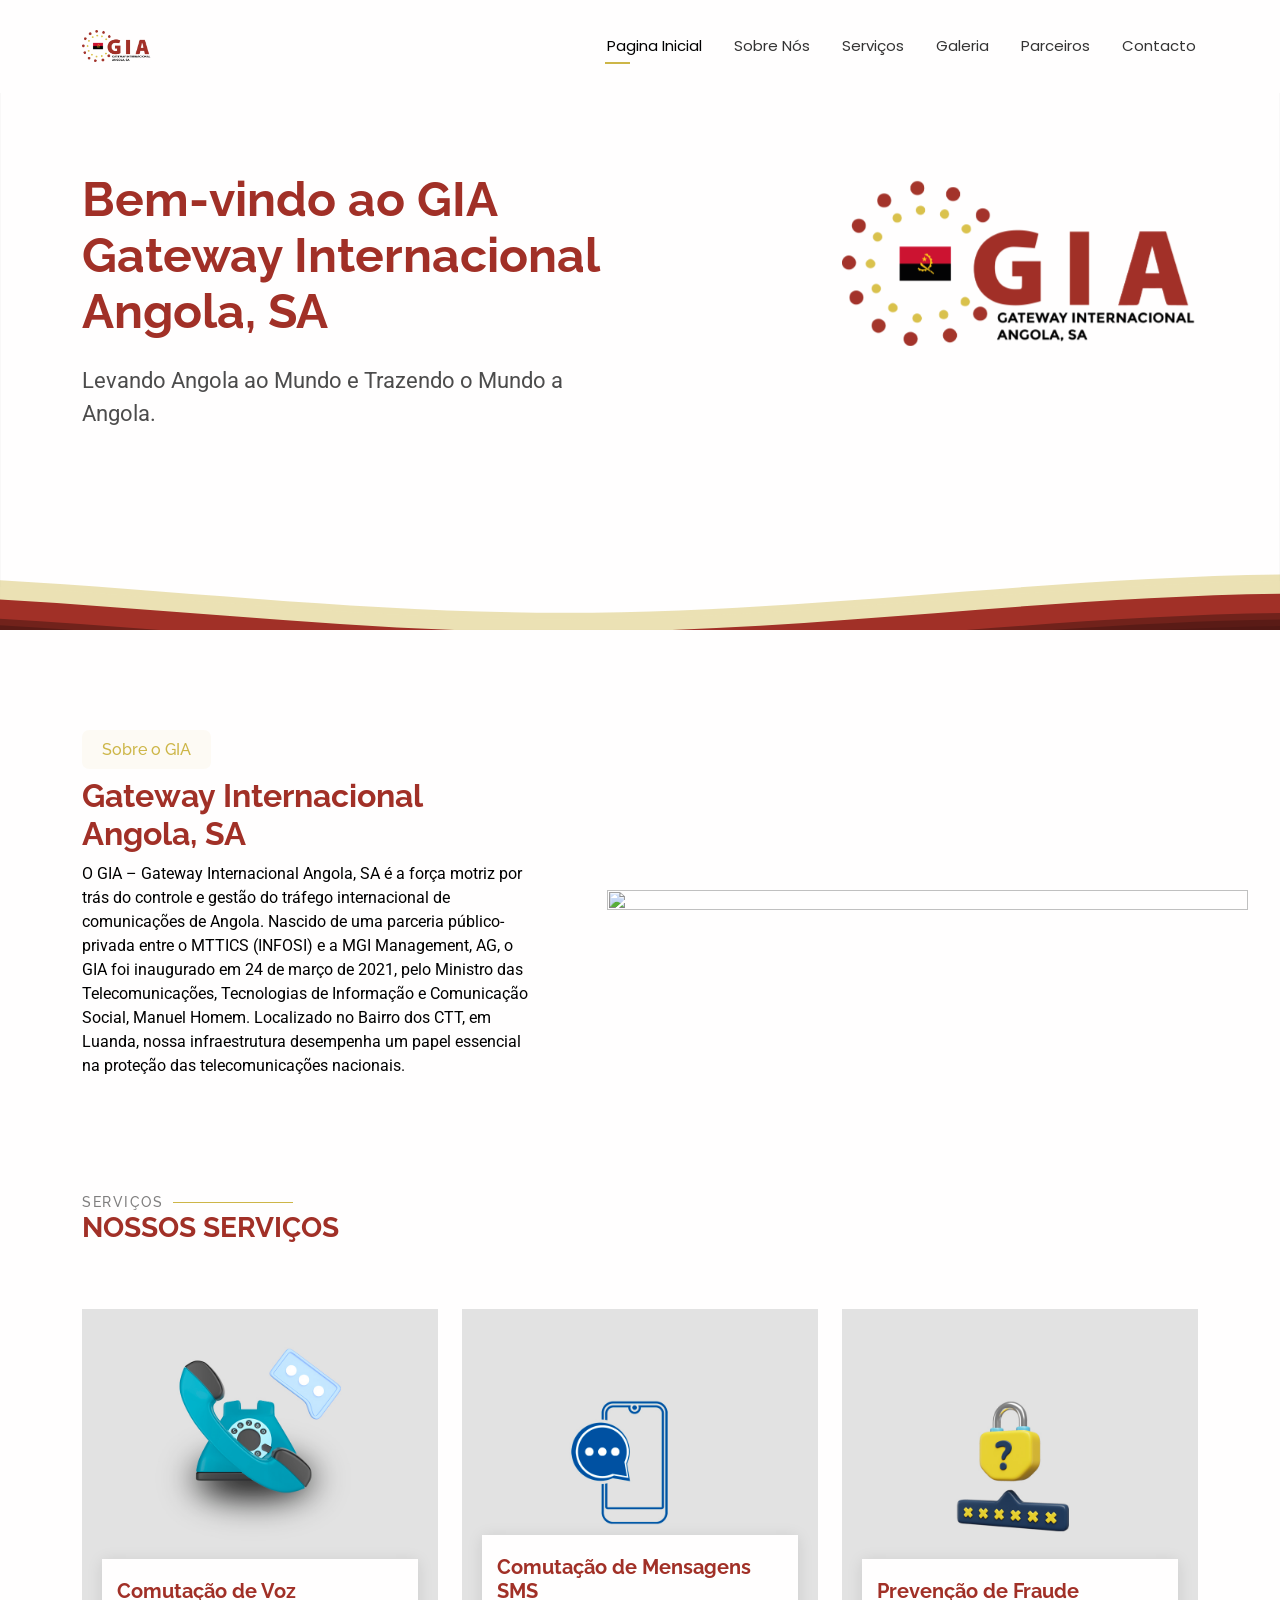
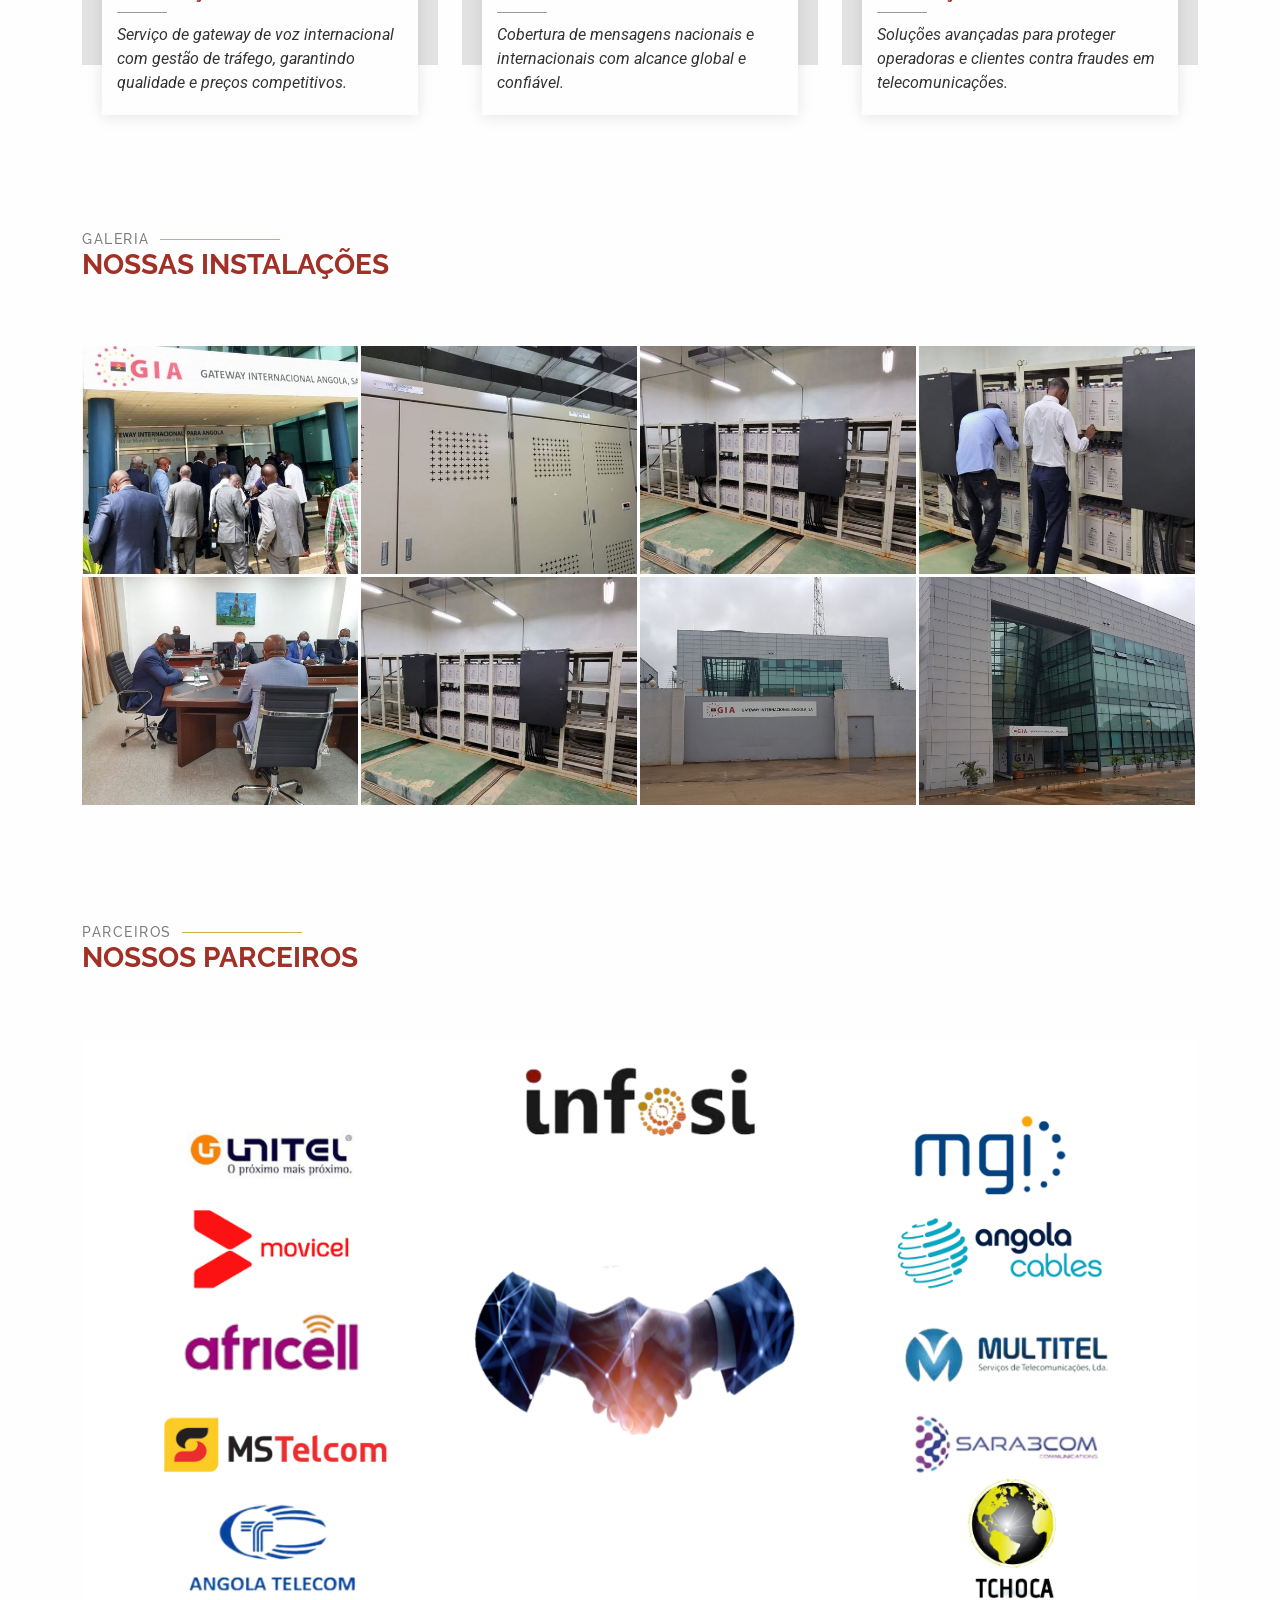
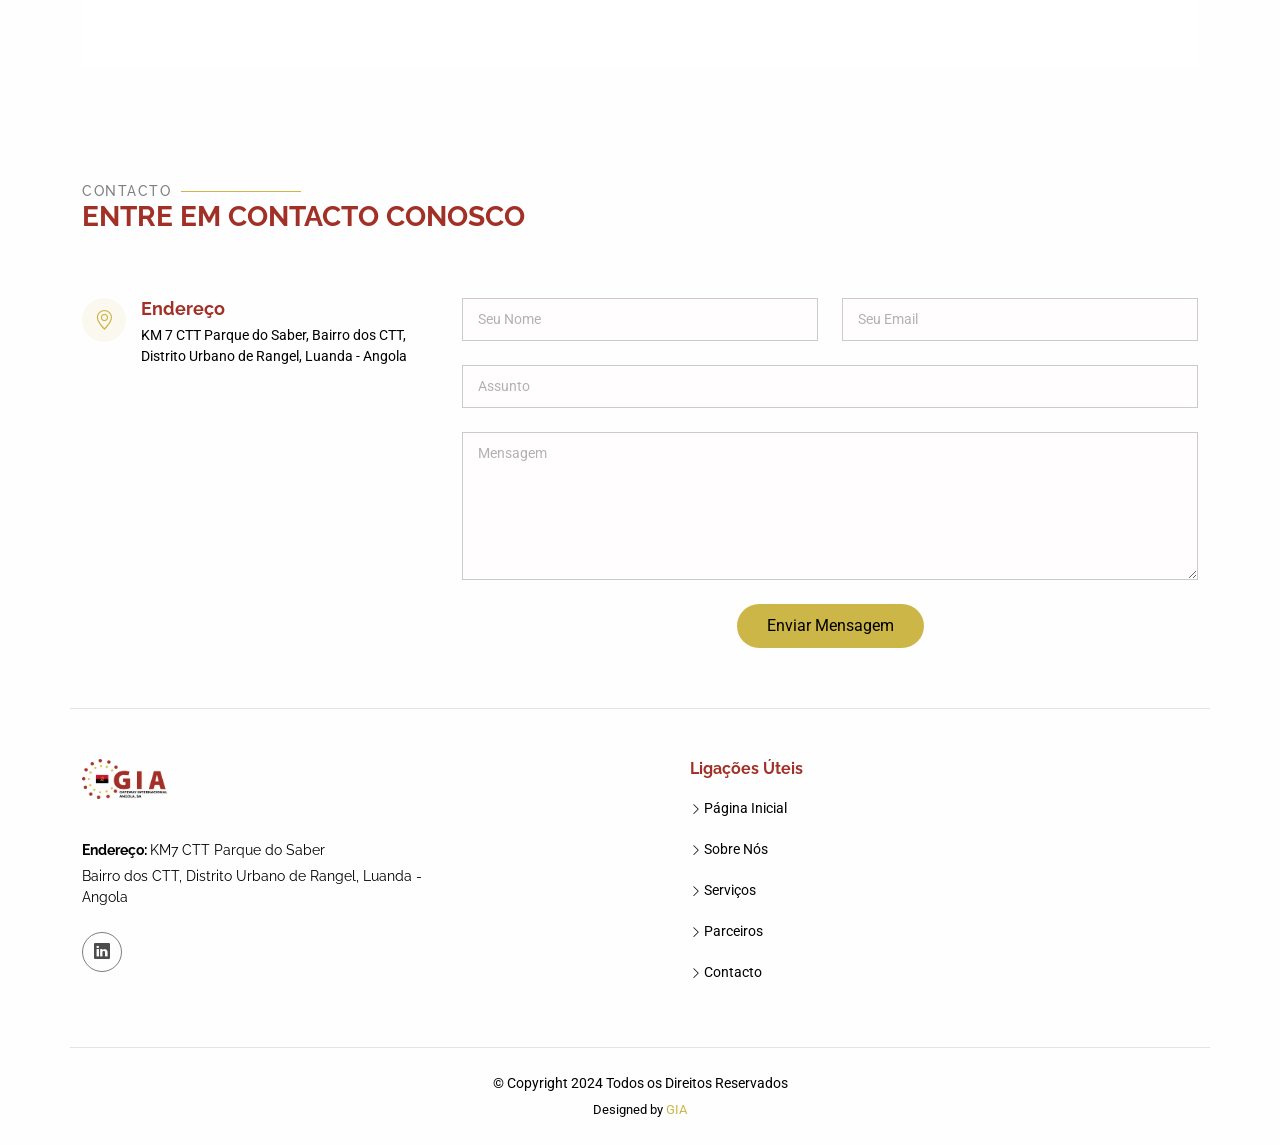
==== commit fc01f27c: "Alterações feitas 1" ====
--- a/index.html
+++ b/index.html
@@ -68,9 +68,7 @@
           <div class="col-lg-6  d-flex flex-column justify-content-center" data-aos="fade-in">
             <h1><span>Bem-vindo ao GIA Gateway Internacional Angola, SA</span></h1>
             <p>Levando Angola ao Mundo e Trazendo o Mundo a Angola.</p>
-            <div class="d-flex">
-              <a href="#" class="glightbox btn-watch-video d-flex align-items-center"><i class="bi bi-play-circle"></i><span>Assista o Video</span></a>
-            </div>
+            
           </div>
 
         </div>
@@ -113,7 +111,6 @@
             <h3>Sobre o GIA</h3>
             <h2>Gateway Internacional Angola, SA</h2>
             <p>O GIA – Gateway Internacional Angola, SA é a força motriz por trás do controle e gestão do tráfego internacional de comunicações de Angola. Nascido de uma parceria público-privada entre o MTTICS (INFOSI) e a MGI Management, AG, o GIA foi inaugurado em 24 de março de 2021, pelo Ministro das Telecomunicações, Tecnologias de Informação e Comunicação Social, Manuel Homem. Localizado no Bairro dos CTT, em Luanda, nossa infraestrutura desempenha um papel essencial na proteção das telecomunicações nacionais.</p>
-            <a href="about.html" class="read-more"><span>Ler Mais</span><i class="bi bi-arrow-right"></i></a>
          
           </div>
 
@@ -316,21 +313,7 @@
               </div>
             </div><!-- End Info Item -->
 
-            <div class="info-item d-flex" data-aos="fade-up" data-aos-delay="300">
-              <i class="bi bi-telephone flex-shrink-0"></i>
-              <div>
-                <h3>Telefone</h3>
-                <p>+244 222 385 562 (NOC) | +244 222 385 561 (Recepção)</p>
-              </div>
-            </div><!-- End Info Item -->
-
-            <div class="info-item d-flex" data-aos="fade-up" data-aos-delay="400">
-              <i class="bi bi-envelope flex-shrink-0"></i>
-              <div>
-                <h3>Email</h3>
-                <p>helpdesk@gia-angola.com | support@gia-angola.com</p>
-              </div>
-            </div><!-- End Info Item -->
+            
 
           </div>
 
@@ -383,15 +366,10 @@
               <img src="assets/img/LOGO GIA.png" class="logoGia" alt="">
           </a>
           <div class="footer-contact pt-3">
-            <p>KM7 CTT Parque do Saber</p>
+            <p><strong>Endereço: </strong>  KM7 CTT Parque do Saber</p>
             <p>Bairro dos CTT, Distrito Urbano de Rangel, Luanda - Angola</p>
-            <p class="mt-3"><strong>Telefone:</strong> <span>+244 222 385 562 (NOC) | +244 222 385 561 (Recepção)</span></p>
-            <p><strong>Email:</strong> <span>helpdesk@gia-angola.com | support@gia-angola.com</span></p>
           </div>
           <div class="social-links d-flex mt-4">
-            <a href=""><i class="bi bi-twitter-x"></i></a>
-            <a href=""><i class="bi bi-facebook"></i></a>
-            <a href=""><i class="bi bi-instagram"></i></a>
             <a href=""><i class="bi bi-linkedin"></i></a>
           </div>
         </div>
@@ -403,7 +381,6 @@
               <li><i class="bi bi-chevron-right"></i> <a href="index.html">Página Inicial</a></li>
               <li><i class="bi bi-chevron-right"></i> <a href="about.html">Sobre Nós</a></li>
               <li><i class="bi bi-chevron-right"></i> <a href="services.html">Serviços</a></li>
-              <li><i class="bi bi-chevron-right"></i> <a href="gallery.html">Galeria</a></li>
               <li><i class="bi bi-chevron-right"></i> <a href="partners.html">Parceiros</a></li>
               <li><i class="bi bi-chevron-right"></i> <a href="contact.html">Contacto</a></li>
             </ul>
--- a/assets/css/main.css
+++ b/assets/css/main.css
@@ -599,7 +599,7 @@
 
 .hero h1 span {
   color: var(--heading-color);
-  border-bottom: 4px solid var(--accent-color);
+
 }
 
 .hero p {
@@ -629,29 +629,6 @@
   box-shadow: 0 8px 28px rgba(0, 0, 0, 0.1);
 }
 
-.hero .btn-watch-video {
-  font-size: 16px;
-  transition: 0.5s;
-  margin-left: 25px;
-  color: var(--default-color);
-  font-weight: 600;
-}
-
-.hero .btn-watch-video i {
-  color: var(--accent-color);
-  font-size: 32px;
-  transition: 0.3s;
-  line-height: 0;
-  margin-right: 8px;
-}
-
-.hero .btn-watch-video:hover {
-  color: var(--accent-color);
-}
-
-.hero .btn-watch-video:hover i {
-  color: color-mix(in srgb, var(--accent-color), transparent 15%);
-}
 
 .hero .animated {
   animation: up-down 2s ease-in-out infinite alternate-reverse both;
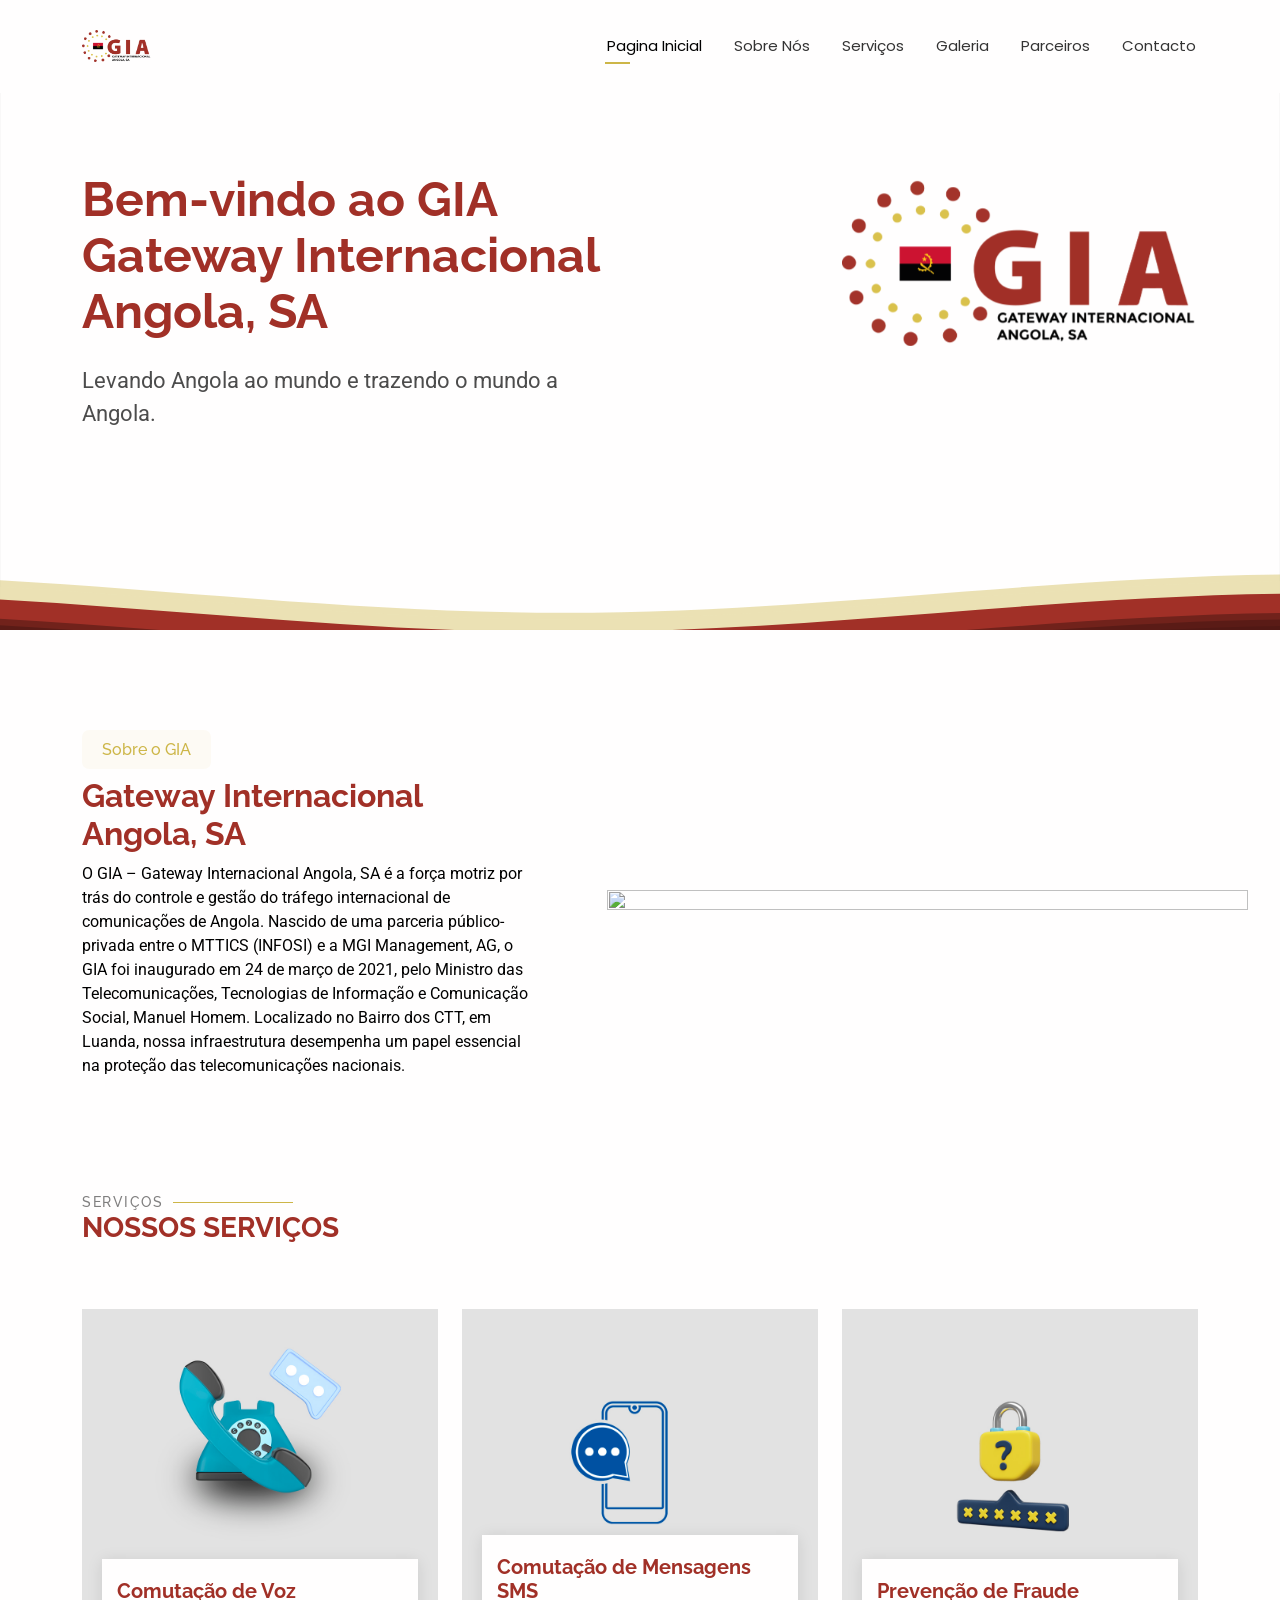
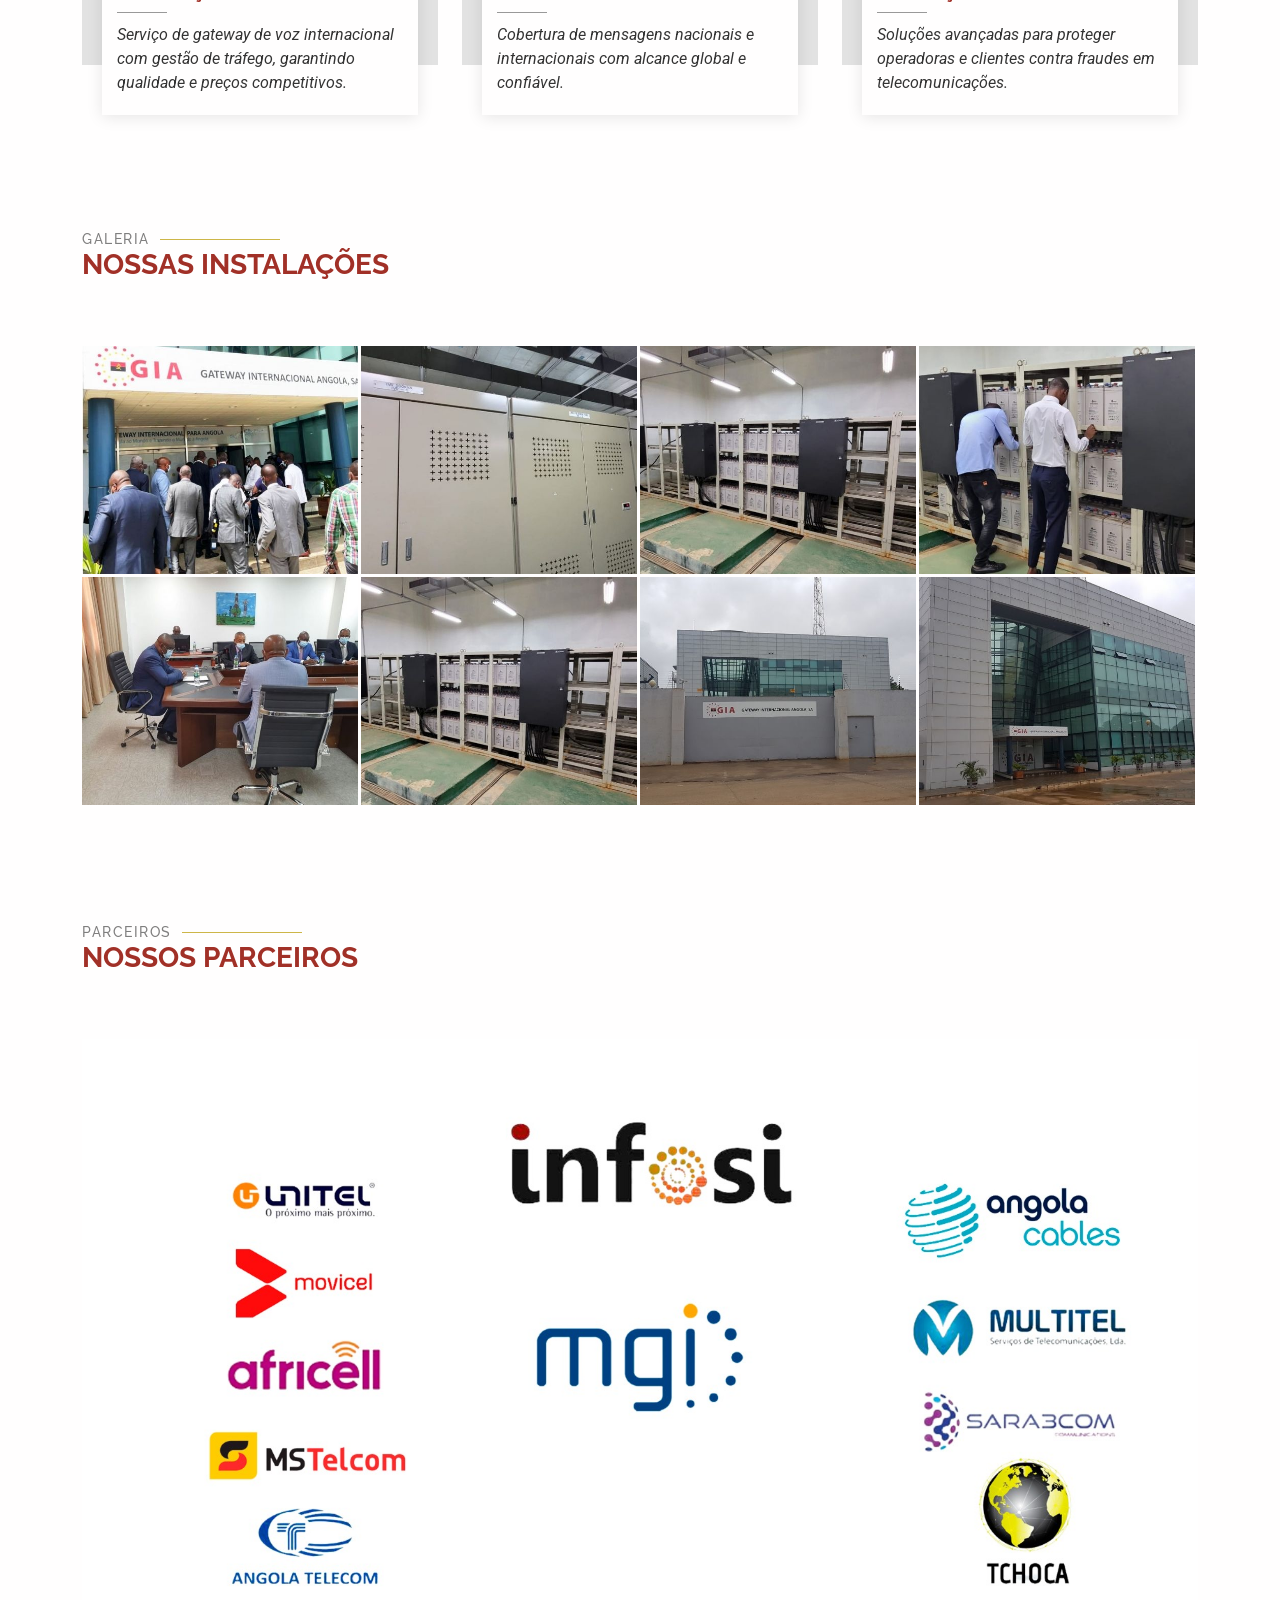
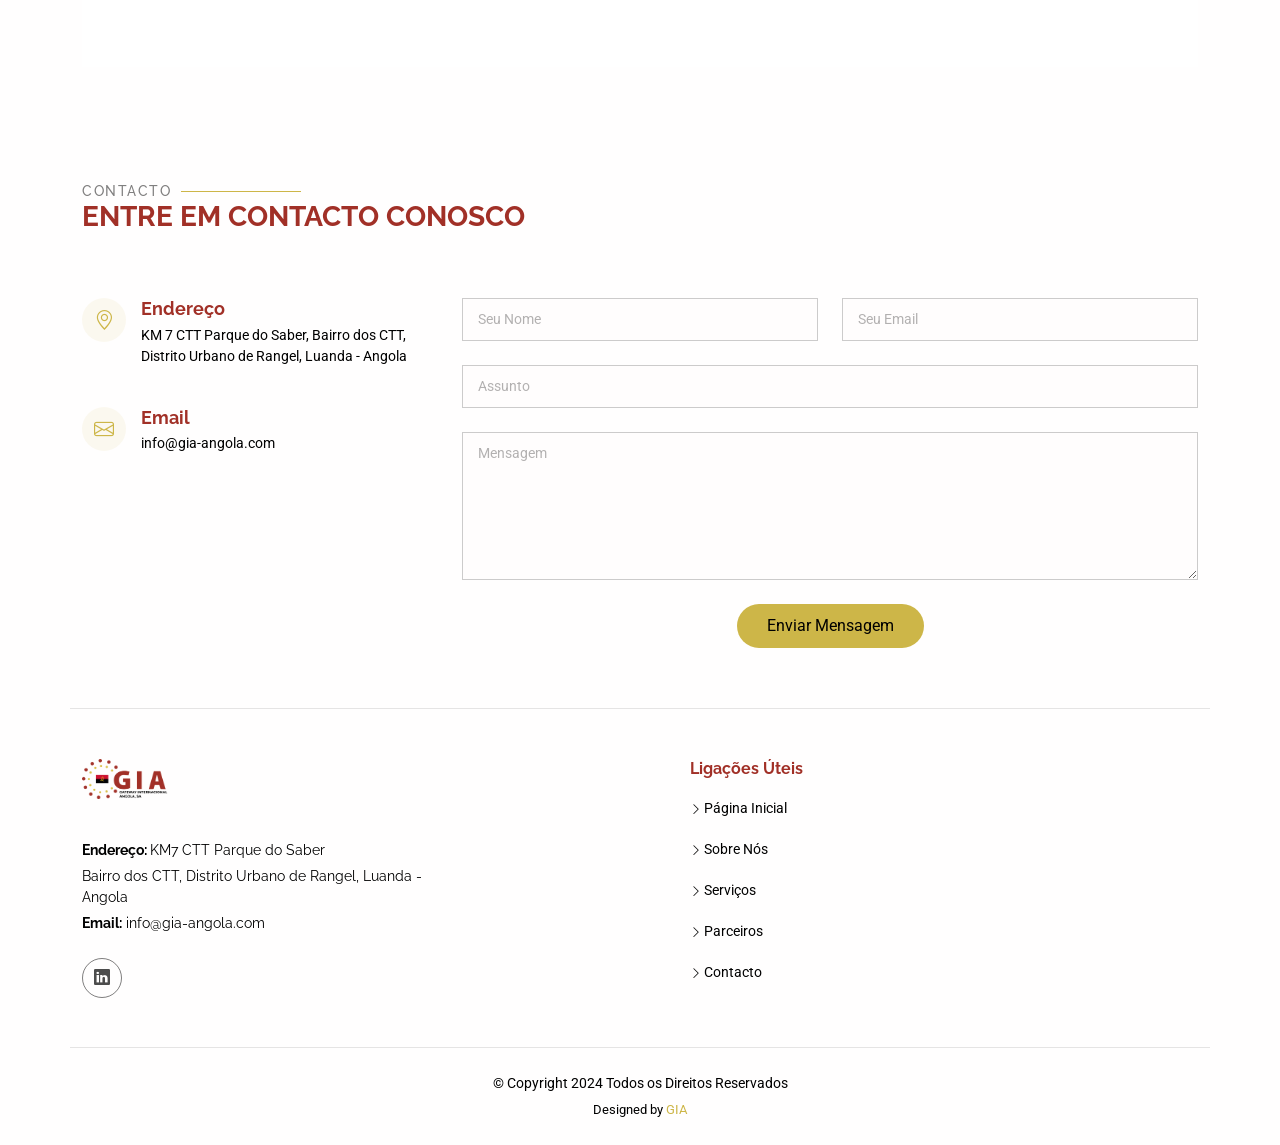
==== commit 06613b4d: "Imagem" ====
--- a/index.html
+++ b/index.html
@@ -67,7 +67,7 @@
 
           <div class="col-lg-6  d-flex flex-column justify-content-center" data-aos="fade-in">
             <h1><span>Bem-vindo ao GIA Gateway Internacional Angola, SA</span></h1>
-            <p>Levando Angola ao Mundo e Trazendo o Mundo a Angola.</p>
+            <p>Levando Angola ao mundo e trazendo o mundo a Angola.</p>
             
           </div>
 
@@ -280,7 +280,7 @@
           <div class="partner">
             <div class="partners-item">
               
-                <img src="assets/img/parceiros/Parceiros1.4.png" alt="" class="img-fluid">
+                <img src="assets/img/parceiros/Parceiros.jpg" alt="" class="img-fluid">
             
             </div>
           </div><!-- End partners Item -->
@@ -312,6 +312,15 @@
                 <p>KM 7 CTT Parque do Saber, Bairro dos CTT, Distrito Urbano de Rangel, Luanda - Angola</p>
               </div>
             </div><!-- End Info Item -->
+
+            <div class="info-item d-flex" data-aos="fade-up" data-aos-delay="400">
+              <i class="bi bi-envelope flex-shrink-0"></i>
+              <div>
+                <h3>Email</h3>
+                <p>info@gia-angola.com</p>
+              </div>
+            </div><!-- End Info Item -->
+
 
             
 
@@ -368,6 +377,7 @@
           <div class="footer-contact pt-3">
             <p><strong>Endereço: </strong>  KM7 CTT Parque do Saber</p>
             <p>Bairro dos CTT, Distrito Urbano de Rangel, Luanda - Angola</p>
+            <p><strong>Email:</strong> <span>info@gia-angola.com</span></p>
           </div>
           <div class="social-links d-flex mt-4">
             <a href=""><i class="bi bi-linkedin"></i></a>
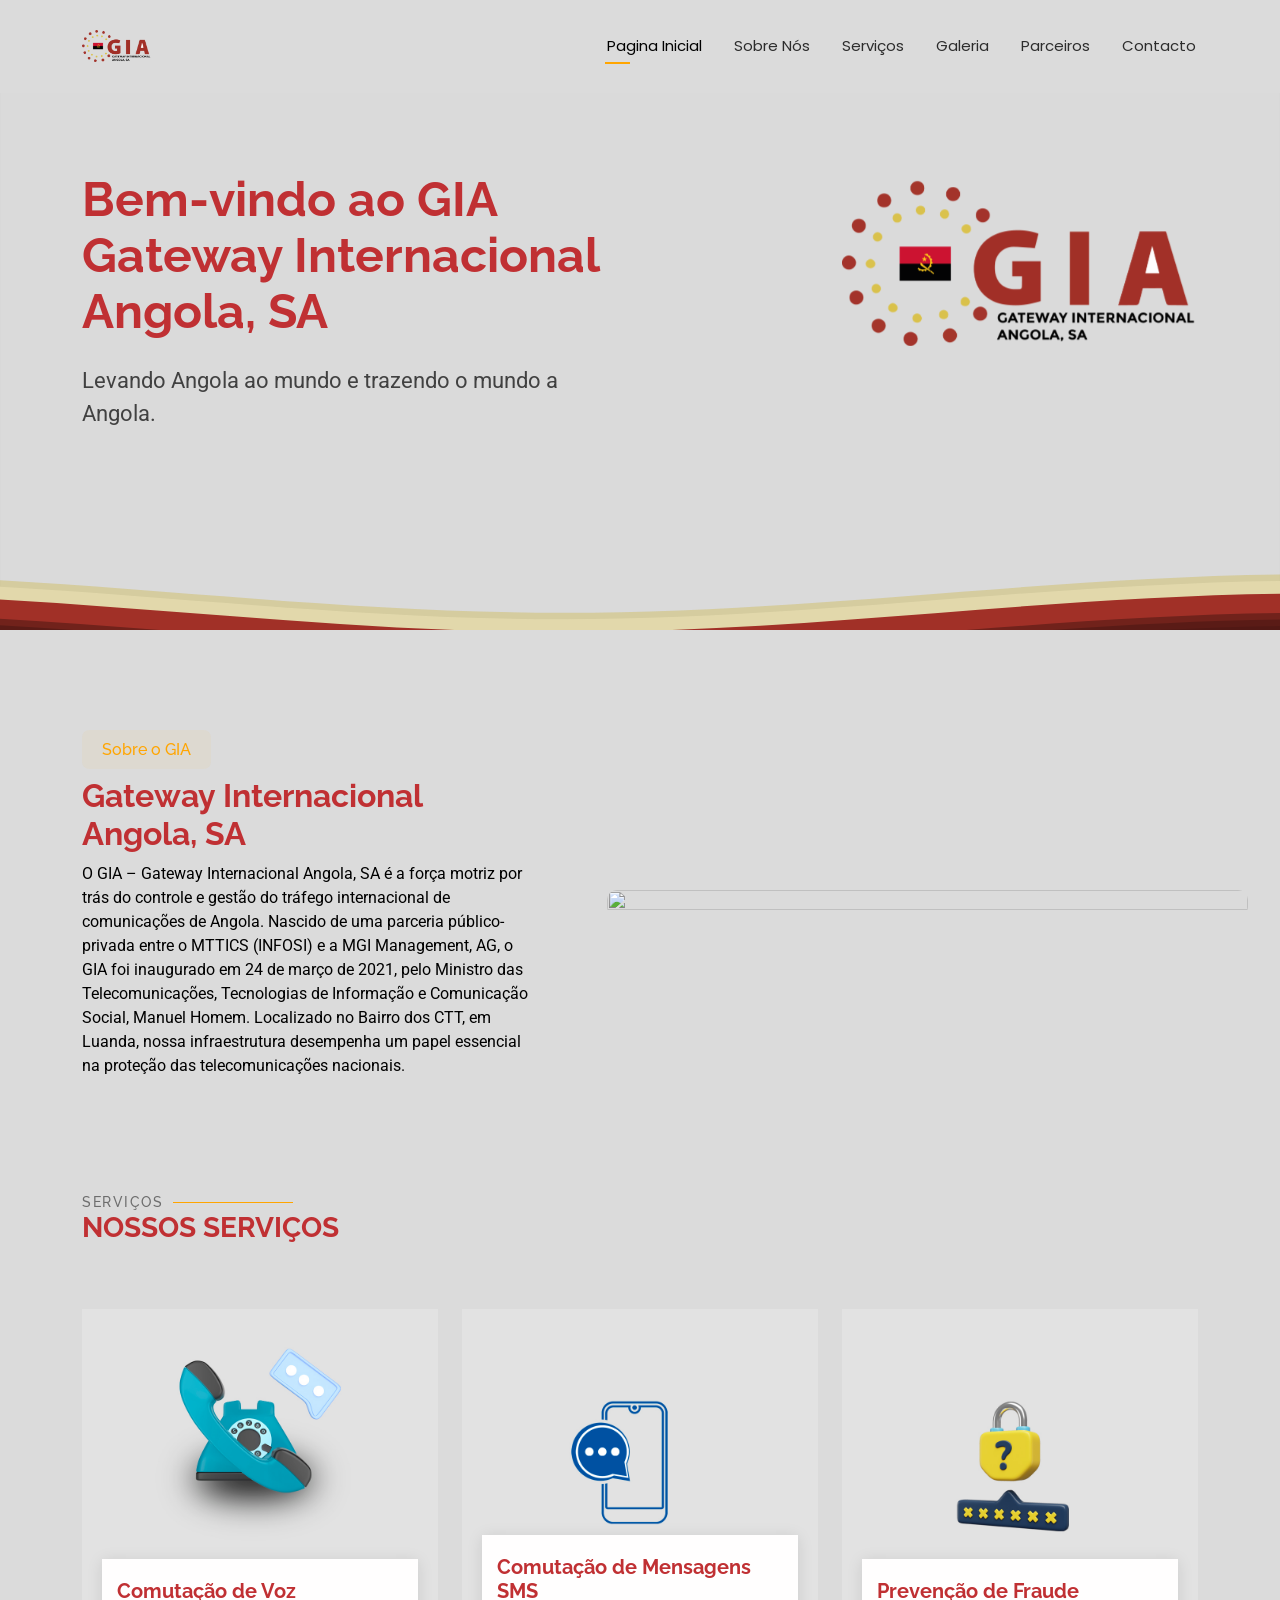
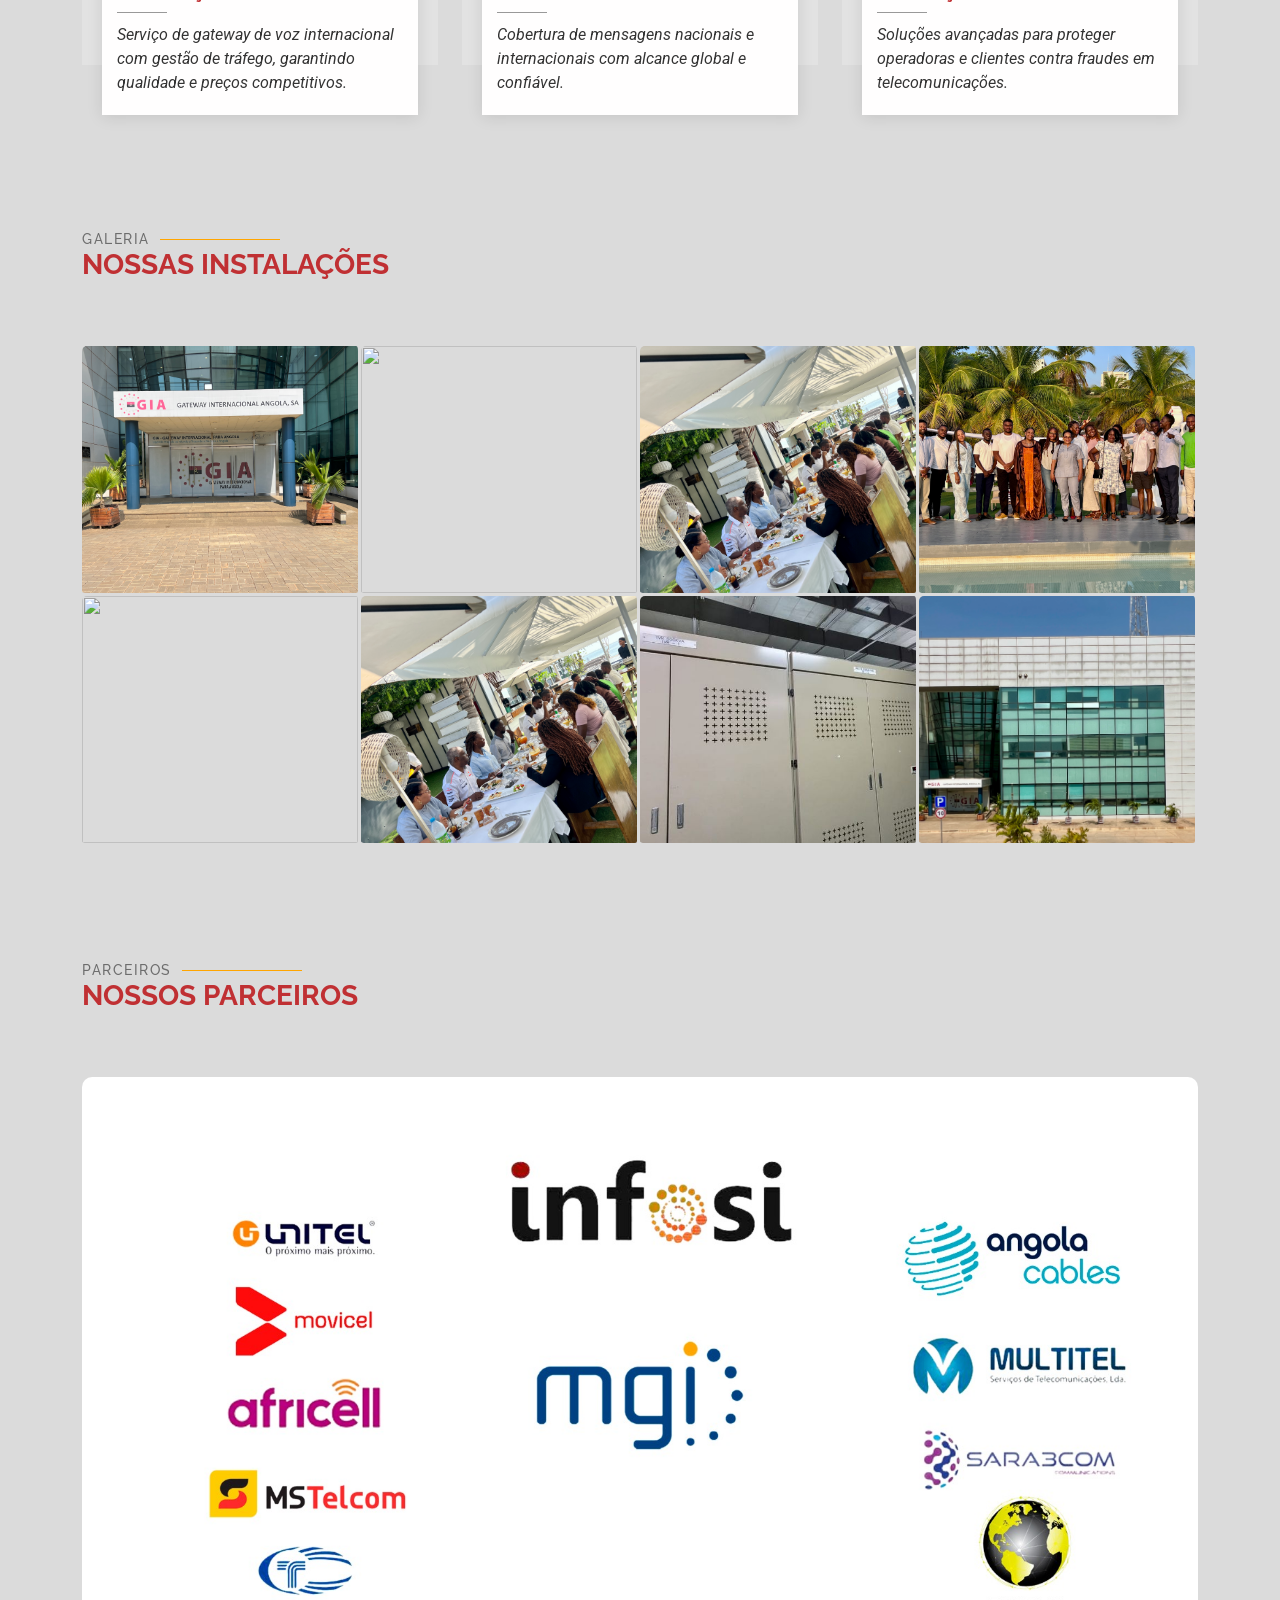
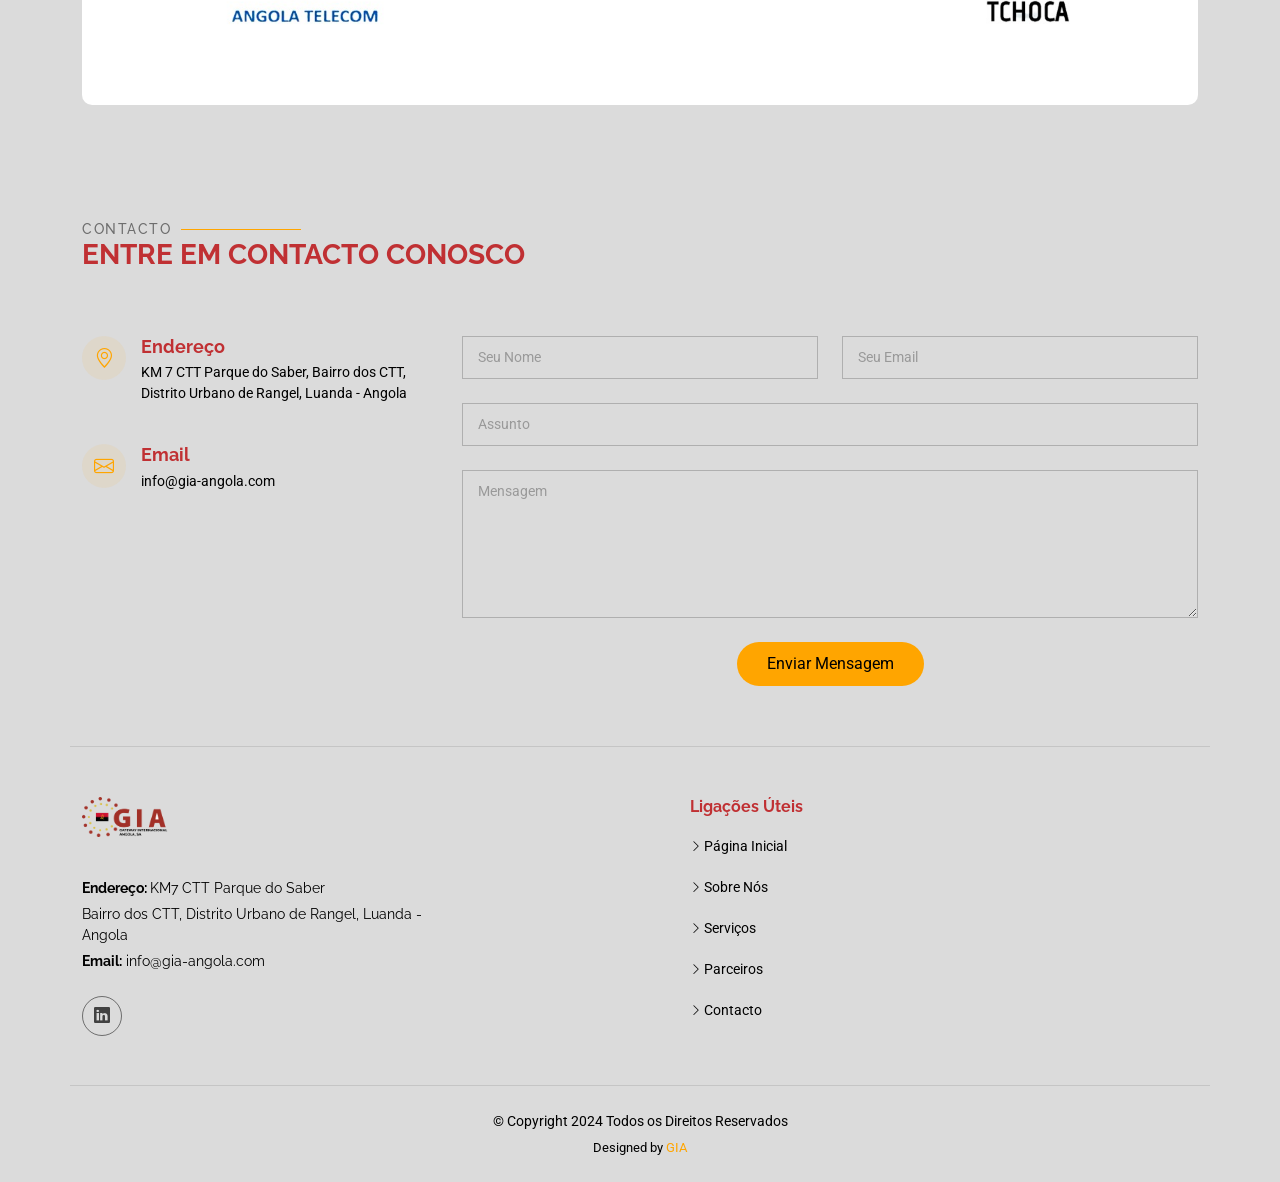
==== commit 4886ba9c: "Alterando as imagens" ====
--- a/index.html
+++ b/index.html
@@ -192,76 +192,76 @@
       </div><!-- End Section Title -->
 
       <div class="container" data-aos="fade-up" data-aos-delay="100">
-
-        <div class="row g-0">
-
-          <div class="col-lg-3 col-md-4">
-            <div class="gallery-item">
-              <a href="assets/img/gallery/gia_1.jpg" class="glightbox" data-gallery="images-gallery">
-                <img src="assets/img/gallery/gia_1.jpg" alt="" class="img-fluid">
-              </a>
-            </div>
-          </div><!-- End Gallery Item -->
-
-          <div class="col-lg-3 col-md-4">
-            <div class="gallery-item">
-              <a href="assets/img/gallery/base2.jpg" class="glightbox" data-gallery="images-gallery">
-                <img src="assets/img/gallery/base2.jpg" alt="" class="img-fluid">
-              </a>
-            </div>
-          </div><!-- End Gallery Item -->
-
-          <div class="col-lg-3 col-md-4">
-            <div class="gallery-item">
-              <a href="assets/img/gallery/base3.jpg" class="glightbox" data-gallery="images-gallery">
-                <img src="assets/img/gallery/base3.jpg" alt="" class="img-fluid">
-              </a>
-            </div>
-          </div><!-- End Gallery Item -->
-
-          <div class="col-lg-3 col-md-4">
-            <div class="gallery-item">
-              <a href="assets/img/gallery/base4.jpg" class="glightbox" data-gallery="images-gallery">
-                <img src="assets/img/gallery/base4.jpg" alt="" class="img-fluid">
-              </a>
-            </div>
-          </div><!-- End Gallery Item -->
-
-          <div class="col-lg-3 col-md-4">
-            <div class="gallery-item">
-              <a href="assets/img/gallery/gia_.jpg" class="glightbox" data-gallery="images-gallery">
-                <img src="assets/img/gallery/gia_.jpg" alt="" class="img-fluid">
-              </a>
-            </div>
-          </div><!-- End Gallery Item -->
-
-          <div class="col-lg-3 col-md-4">
-            <div class="gallery-item">
-              <a href="assets/img/gallery/base3.jpg" class="glightbox" data-gallery="images-gallery">
-                <img src="assets/img/gallery/base3.jpg" alt="" class="img-fluid">
-              </a>
-            </div>
-          </div><!-- End Gallery Item -->
-
-          <div class="col-lg-3 col-md-4">
-            <div class="gallery-item">
-              <a href="assets/img/gallery/front_3.jpg" class="glightbox" data-gallery="images-gallery">
-                <img src="assets/img/gallery/front_3.jpg" alt="" class="img-fluid">
-              </a>
-            </div>
-          </div><!-- End Gallery Item -->
-
-          <div class="col-lg-3 col-md-4">
-            <div class="gallery-item">
-              <a href="assets/img/gallery/front_4.jpg" class="glightbox" data-gallery="images-gallery">
-                <img src="assets/img/gallery/front_4.jpg" alt="" class="img-fluid">
-              </a>
-            </div>
-          </div><!-- End Gallery Item -->
-
-        </div>
-
-      </div>
+  
+          <div class="row g-0">
+  
+            <div class="col-lg-3 col-md-4">
+              <div class="gallery-item">
+                <a href="assets/img/gallery/gia_1.jpg" class="glightbox" data-gallery="images-gallery">
+                  <img src="assets/img/gallery/gia_1.jpg" alt="" class="img-fluid">
+                </a>
+              </div>
+            </div><!-- End Gallery Item -->
+  
+            <div class="col-lg-3 col-md-4">
+              <div class="gallery-item">
+                <a href="assets/img/gallery/base2.jpg" class="glightbox" data-gallery="images-gallery">
+                  <img src="assets/img/gallery/front_4.JPG" alt="" class="img-fluid">
+                </a>
+              </div>
+            </div><!-- End Gallery Item -->
+  
+            <div class="col-lg-3 col-md-4">
+              <div class="gallery-item">
+                <a href="assets/img/gallery/base3.jpg" class="glightbox" data-gallery="images-gallery">
+                  <img src="assets/img/gallery/base3.jpg" alt="" class="img-fluid">
+                </a>
+              </div>
+            </div><!-- End Gallery Item -->
+  
+            <div class="col-lg-3 col-md-4">
+              <div class="gallery-item">
+                <a href="assets/img/gallery/base4.jpg" class="glightbox" data-gallery="images-gallery">
+                  <img src="assets/img/gallery/base4.jpg" alt="" class="img-fluid">
+                </a>
+              </div>
+            </div><!-- End Gallery Item -->
+  
+            <div class="col-lg-3 col-md-4">
+              <div class="gallery-item">
+                <a href="assets/img/gallery/gia_.jpg" class="glightbox" data-gallery="images-gallery">
+                  <img src="assets/img/gallery/front_3.JPG" alt="" class="img-fluid">
+                </a>
+              </div>
+            </div><!-- End Gallery Item -->
+  
+            <div class="col-lg-3 col-md-4">
+              <div class="gallery-item">
+                <a href="assets/img/gallery/base3.jpg" class="glightbox" data-gallery="images-gallery">
+                  <img src="assets/img/gallery/base3.jpg" alt="" class="img-fluid">
+                </a>
+              </div>
+            </div><!-- End Gallery Item -->
+  
+            <div class="col-lg-3 col-md-4">
+              <div class="gallery-item">
+                <a href="assets/img/gallery/front_3.jpg" class="glightbox" data-gallery="images-gallery">
+                  <img src="assets/img/gallery/base2.jpg" alt="" class="img-fluid">
+                </a>
+              </div>
+            </div><!-- End Gallery Item -->
+  
+            <div class="col-lg-3 col-md-4">
+              <div class="gallery-item">
+                <a href="assets/img/gallery/front_4.jpg" class="glightbox" data-gallery="images-gallery">
+                  <img src="assets/img/gallery/front_4.jpg" alt="" class="img-fluid">
+                </a>
+              </div>
+            </div><!-- End Gallery Item -->
+  
+          </div>
+  
+        </div>
 
     </section><!-- /Gallery Section -->
 
--- a/assets/css/main.css
+++ b/assets/css/main.css
@@ -11,10 +11,10 @@
   --nav-font: "Poppins", sans-serif;
 
   /* Updated Colors */
-  --background-color: #FFFEFE; /* Background color for the entire website, including individual sections */
+  --background-color: #dbdbdb; /* Background color for the entire website, including individual sections */
   --default-color: #000000; /* Default color used for the majority of the text content across the entire website (Black) */
-  --heading-color: #A13027; /* Color for headings, subheadings and title throughout the website */
-  --accent-color: #CDB648; /* Accent color that represents your brand on the website. Used for buttons, links, and other elements that need to stand out */
+  --heading-color: #c03033; /* Color for headings, subheadings and title throughout the website */
+  --accent-color: #FFA500; /* Accent color that represents your brand on the website. Used for buttons, links, and other elements that need to stand out */
   --surface-color: #FFFEFE; /* The surface color used as a background for boxed elements within sections */
   --contrast-color: #000000; /* Contrast color for text, ensuring readability against backgrounds of accent, heading, or default colors */
 }
@@ -22,8 +22,8 @@
 /* Nav Menu Colors */
 :root {
   --nav-color: #000000;  /* The default color of the main navmenu links */
-  --nav-hover-color: #CDB648; /* Applied to main navmenu links when they are hovered over or active */
-  --nav-mobile-background-color: #FFFEFE; /* Used as the background color for mobile navigation menu */
+  --nav-hover-color:#FFA500; /* Applied to main navmenu links when they are hovered over or active */
+  --nav-mobile-background-color: #dbdbdb; /* Used as the background color for mobile navigation menu */
 }
 
 
@@ -59,8 +59,8 @@
 ------------------------------*/
 .php-email-form .error-message {
   display: none;
-  background: #df1529;
-  color: #ffffff;
+  background: #c03033;
+  color: #dbdbdb;
   text-align: left;
   padding: 15px;
   margin-bottom: 24px;
@@ -69,7 +69,7 @@
 
 .php-email-form .sent-message {
   display: none;
-  color: #ffffff;
+  color: #dbdbdb;
   background: #059652;
   text-align: center;
   padding: 15px;
@@ -111,9 +111,9 @@
 # Global Header
 --------------------------------------------------------------*/
 .header {
-  --background-color: #FFFEFE;
+  --background-color: #dbdbdb;
   --default-color: #000000;
-  --heading-color: #A13027;
+  --heading-color: #c03033;
   color: var(--default-color);
   background-color: var(--background-color);
   padding: 20px 0;
@@ -666,21 +666,21 @@
 .hero .wave1 use {
   animation: move-forever1 10s linear infinite;
   animation-delay: -2s;
-  fill: #FFFEFE; /* Cor clara */
+  fill: #dbdbdb; /* Cor clara */
   opacity: 0.6;
 }
 
 .hero .wave2 use {
   animation: move-forever2 8s linear infinite;
   animation-delay: -2s;
-  fill: #CDB648; /* Cor dourada */
+  fill: #FFA500; /* Cor dourada */
   opacity: 0.4;
 }
 
 .hero .wave3 use {
   animation: move-forever3 6s linear infinite;
   animation-delay: -2s;
-  fill: #A13027; /* Cor vermelha escura */
+  fill: #c03033; /* Cor vermelha escura */
 }
 
 .hero .wave4 use {
@@ -773,6 +773,7 @@
  width: 100%;
  height: 100%;
  margin-left: 50px;
+ border-radius: 10px;
 }
 
 .about .content p:last-child {
@@ -866,18 +867,38 @@
 /*--------------------------------------------------------------
 # Gallery Section
 --------------------------------------------------------------*/
+/* Gallery Section */
 .gallery .gallery-item {
   overflow: hidden;
   border-right: 3px solid var(--background-color);
   border-bottom: 3px solid var(--background-color);
+  width: 100%; /* Ensure full width within the column */
+  aspect-ratio: 1 / 1; /* Make the container square (adjust ratio as needed) */
+  max-height: 250px; /* Set a fixed height for all gallery items */
+  border-radius: 5px;
 }
 
 .gallery .gallery-item img {
+  width: 100%;
+  height: 100%;
+  object-fit: cover; /* Ensures images fill the container, cropping if necessary */
   transition: all ease-in-out 0.4s;
 }
 
 .gallery .gallery-item:hover img {
-  transform: scale(1.1);
+  transform: scale(1.1); /* Maintains hover effect */
+}
+
+@media (max-width: 768px) {
+  .gallery .gallery-item {
+    max-height: 200px; /* Smaller height for mobile */
+  }
+}
+
+@media (max-width: 576px) {
+  .gallery .gallery-item {
+    max-height: 150px; /* Even smaller for very small screens */
+  }
 }
 
 
@@ -888,6 +909,7 @@
 .partners .partners-item img {
   width: 100%;
   height: 100%;
+  border-radius: 10px;
 }
 
 
@@ -1045,3 +1067,354 @@
   background: color-mix(in srgb, var(--accent-color), transparent 25%);
 }
 
+
+/* Ajustes gerais para dispositivos móveis */
+@media (max-width: 768px) {
+  /* Reduzir padding geral das seções */
+  section,
+  .section {
+    padding: 40px 0;
+    scroll-margin-top: 60px;
+  }
+
+  /* Ajustar títulos das seções */
+  .section-title {
+    padding-bottom: 40px;
+  }
+
+  .section-title h2 {
+    font-size: 12px;
+    letter-spacing: 1px;
+  }
+
+  .section-title div {
+    font-size: 24px;
+  }
+
+  .section-title h2::after {
+    width: 80px;
+    margin: 4px 8px;
+  }
+
+  /* Ajustar tipografia geral */
+  body {
+    font-size: 14px;
+  }
+
+  h1, h2, h3, h4, h5, h6 {
+    line-height: 1.2;
+  }
+
+  /* Links e botões */
+  a {
+    font-size: 14px;
+  }
+
+  .btn-get-started,
+  .read-more,
+  .contact .php-email-form button[type=submit] {
+    font-size: 14px;
+    padding: 8px 20px;
+  }
+}
+
+/* Header */
+@media (max-width: 768px) {
+  .header {
+    padding: 15px 0;
+  }
+
+  .header .logo img {
+    max-height: 28px;
+    margin-right: 6px;
+  }
+
+  .header .logo h1 {
+    font-size: 24px;
+  }
+}
+
+/* Hero Section */
+@media (max-width: 768px) {
+  .hero {
+    min-height: 60vh;
+    padding: 80px 0;
+    text-align: center;
+  }
+
+  .hero h1 {
+    font-size: 28px;
+    line-height: 34px;
+    margin-bottom: 15px;
+  }
+
+  .hero p {
+    font-size: 16px;
+    line-height: 22px;
+    margin-bottom: 20px;
+  }
+
+  .hero .btn-get-started {
+    padding: 8px 24px;
+  }
+
+  .hero .hero-waves {
+    height: 40px;
+  }
+}
+
+/* About Section */
+@media (max-width: 768px) {
+  .about {
+    padding-top: 60px;
+  }
+
+  .about .content h2 {
+    font-size: 24px;
+  }
+
+  .about .content h3 {
+    font-size: 14px;
+    padding: 8px 15px;
+  }
+
+  .about .col-xl-7 img {
+    margin-left: 0;
+    margin-bottom: 20px;
+    width: 100%;
+    height: auto;
+  }
+
+  .about .icon-box {
+    padding: 30px 20px;
+    margin-bottom: 20px;
+  }
+
+  .about .icon-box h3 {
+    font-size: 20px;
+  }
+
+  .about .icon-box i {
+    width: 60px;
+    height: 60px;
+    font-size: 28px;
+    margin-bottom: 15px;
+  }
+
+  .about .content .read-more {
+    padding: 10px 20px;
+  }
+}
+
+/* Gallery Section */
+@media (max-width: 768px) {
+  .gallery .gallery-item {
+    border-right: 2px solid var(--background-color);
+    border-bottom: 2px solid var(--background-color);
+  }
+
+  .gallery .gallery-item img {
+    width: 100%;
+    height: auto;
+  }
+}
+
+/* Partners Section */
+@media (max-width: 768px) {
+  .partners .partners-item img {
+    width: 100%;
+    height: auto;
+    margin-bottom: 20px;
+  }
+}
+
+/* Services Section */
+@media (max-width: 768px) {
+  .services .service {
+    margin-bottom: 60px;
+  }
+
+  .services .service .pic {
+    margin-bottom: 40px;
+  }
+
+  .services .service .service-info {
+    position: relative;
+    bottom: 0;
+    left: 0;
+    right: 0;
+    padding: 15px;
+    box-shadow: 0px 2px 10px rgba(0, 0, 0, 0.1);
+  }
+
+  .services .service h4 {
+    font-size: 18px;
+    padding-bottom: 8px;
+  }
+
+  .services .service h4::after {
+    width: 40px;
+  }
+
+  .services .service span {
+    font-size: 14px;
+  }
+
+  .services .service .social {
+    position: relative;
+    bottom: 0;
+    right: 0;
+    margin-top: 10px;
+  }
+
+  .services .service .social i {
+    font-size: 14px;
+  }
+}
+
+/* Contact Section */
+@media (max-width: 768px) {
+  .contact .info-item {
+    display: flex; /* Usa flexbox para alinhar ícone e texto */
+    align-items: flex-start; /* Alinha ao topo para consistência */
+    text-align: left; /* Alinha texto à esquerda para melhor legibilidade */
+    padding: 15px; /* Adiciona padding para respiro */
+    margin-bottom: 20px; /* Espaço entre itens */
+    background: color-mix(in srgb, var(--surface-color), transparent 95%); /* Fundo sutil para destaque */
+    border-radius: 8px; /* Bordas arredondadas para estética */
+    transition: all 0.3s ease; /* Transição suave para hover */
+  }
+
+  .contact .info-item:hover {
+    background: color-mix(in srgb, var(--surface-color), transparent 90%); /* Efeito hover sutil */
+    transform: translateY(-2px); /* Leve elevação no hover */
+  }
+
+  .contact .info-item i {
+    margin: 0 15px 0 0; /* Margem à direita em vez de centralizado */
+    font-size: 18px; /* Aumenta ligeiramente o ícone */
+    width: 40px; /* Tamanho consistente */
+    height: 40px; /* Tamanho consistente */
+    display: flex;
+    justify-content: center;
+    align-items: center;
+    background: color-mix(in srgb, var(--accent-color), transparent 92%);
+    color: var(--accent-color);
+    border-radius: 50%;
+    flex-shrink: 0; /* Evita que o ícone seja comprimido */
+  }
+
+  .contact .info-item .text-content {
+    flex: 1; /* O conteúdo de texto ocupa o espaço restante */
+  }
+
+  .contact .info-item h3 {
+    font-size: 16px; /* Mantém o tamanho, mas pode ser ajustado */
+    font-weight: 600; /* Um pouco mais leve para equilíbrio */
+    margin-bottom: 5px; /* Espaço entre título e parágrafo */
+    color: var(--heading-color);
+  }
+
+  .contact .info-item p {
+    font-size: 14px; /* Aumenta ligeiramente para legibilidade */
+    margin: 0; /* Remove margens extras */
+    color: color-mix(in srgb, var(--default-color), transparent 20%);
+  }
+
+  .contact .php-email-form input[type=text],
+  .contact .php-email-form input[type=email],
+  .contact .php-email-form textarea {
+    font-size: 13px;
+    padding: 8px 12px;
+  }
+
+  .contact .php-email-form button[type=submit] {
+    padding: 8px 25px;
+  }
+}
+
+/* Footer */
+@media (max-width: 768px) {
+  .footer .footer-top {
+    padding-top: 30px;
+  }
+
+  .footer .footer-about .logo img {
+    max-height: 36px;
+  }
+
+  .footer .footer-about .logo span {
+    font-size: 22px;
+  }
+
+  .footer .footer-about p {
+    font-size: 13px;
+  }
+
+  .footer .footer-links {
+    margin-left: 0;
+    margin-bottom: 20px;
+  }
+
+  .footer .footer-links ul li {
+    padding: 8px 0;
+  }
+
+  .footer .footer-links ul li a {
+    font-size: 14px;
+  }
+
+  .footer .social-links a {
+    width: 36px;
+    height: 36px;
+    font-size: 14px;
+    margin-right: 8px;
+  }
+
+  .footer .footer-contact p {
+    font-size: 13px;
+  }
+
+  .footer .copyright {
+    padding: 20px 0;
+  }
+
+  .footer .credits {
+    font-size: 12px;
+  }
+}
+
+/* Ajustes para telas muito pequenas (ex.: 576px ou menos) */
+@media (max-width: 576px) {
+  .hero {
+    padding: 60px 0;
+  }
+
+  .hero h1 {
+    font-size: 24px;
+    line-height: 30px;
+  }
+
+  .hero p {
+    font-size: 14px;
+    line-height: 20px;
+  }
+
+  .section-title div {
+    font-size: 20px;
+  }
+
+  .about .content h2 {
+    font-size: 20px;
+  }
+
+  .services .service h4 {
+    font-size: 16px;
+  }
+
+  .contact .php-email-form input[type=text],
+  .contact .php-email-form input[type=email],
+  .contact .php-email-form textarea {
+    font-size: 12px;
+  }
+}
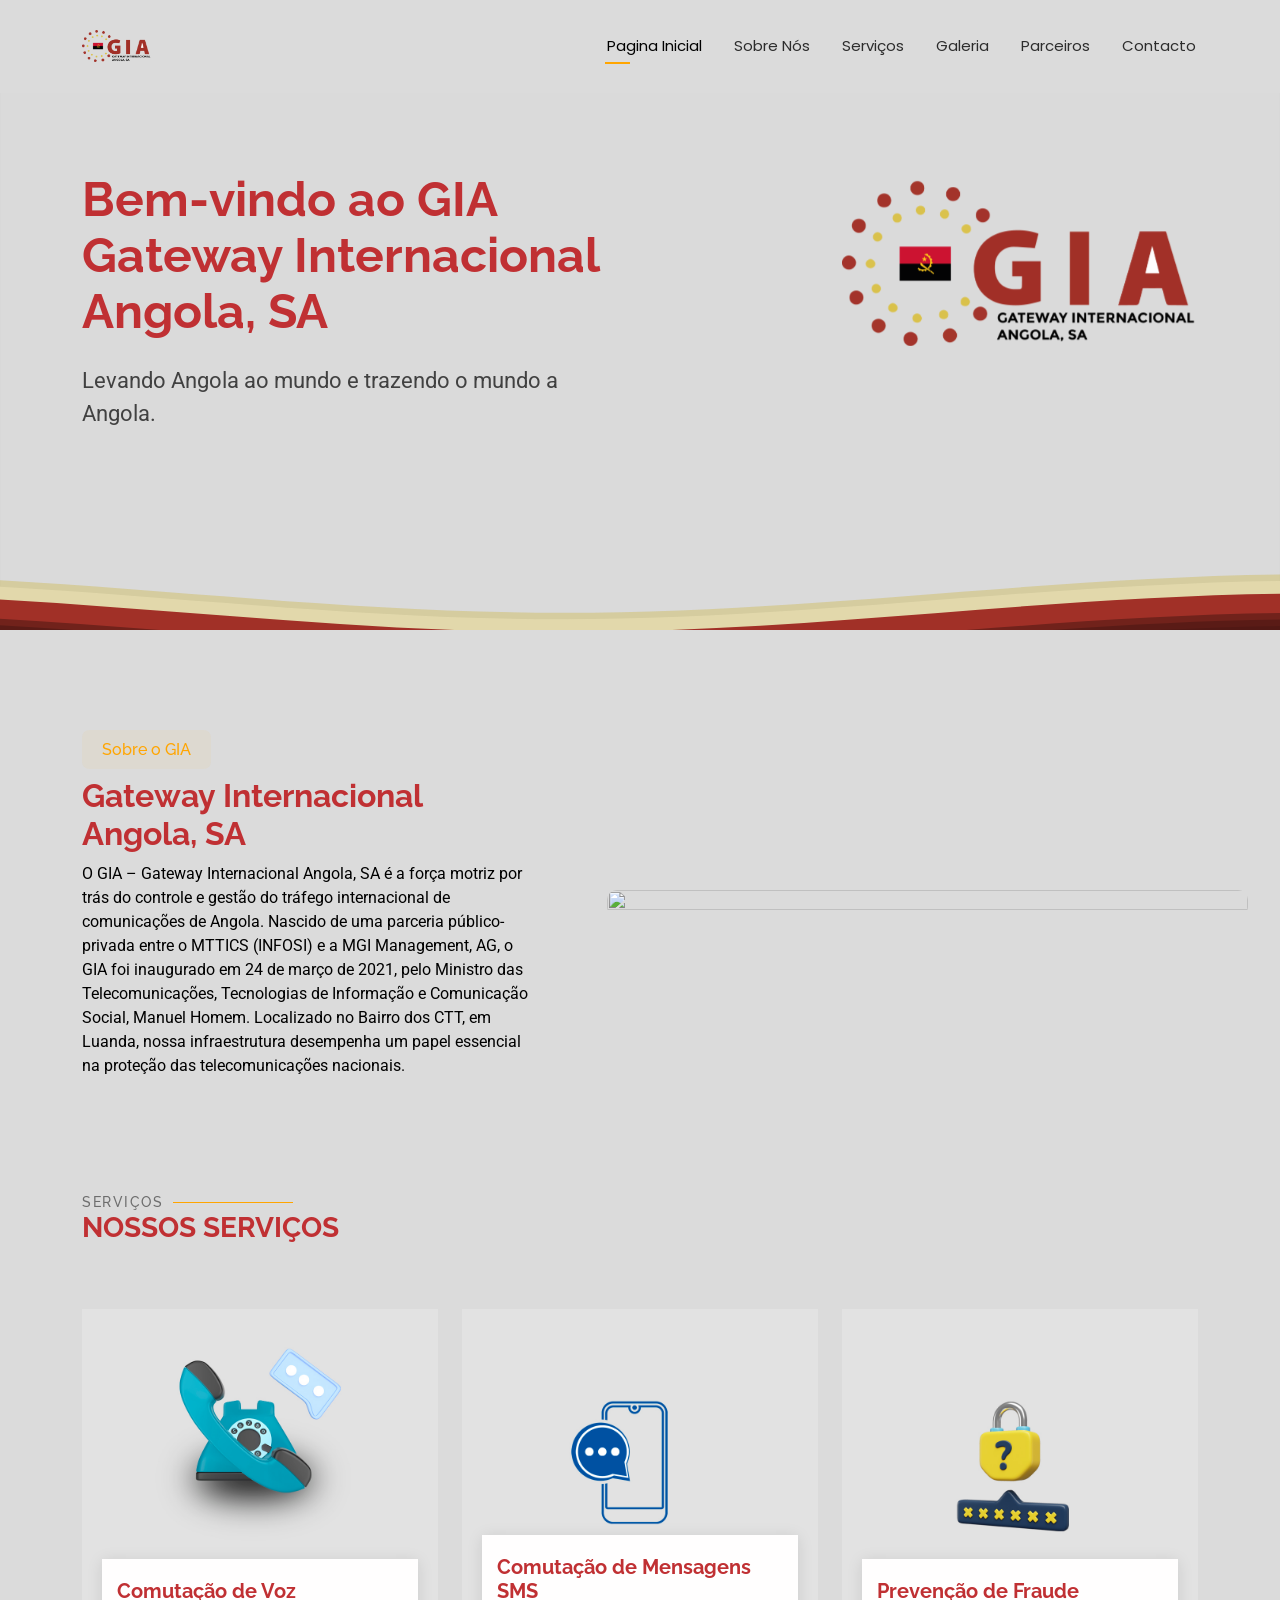
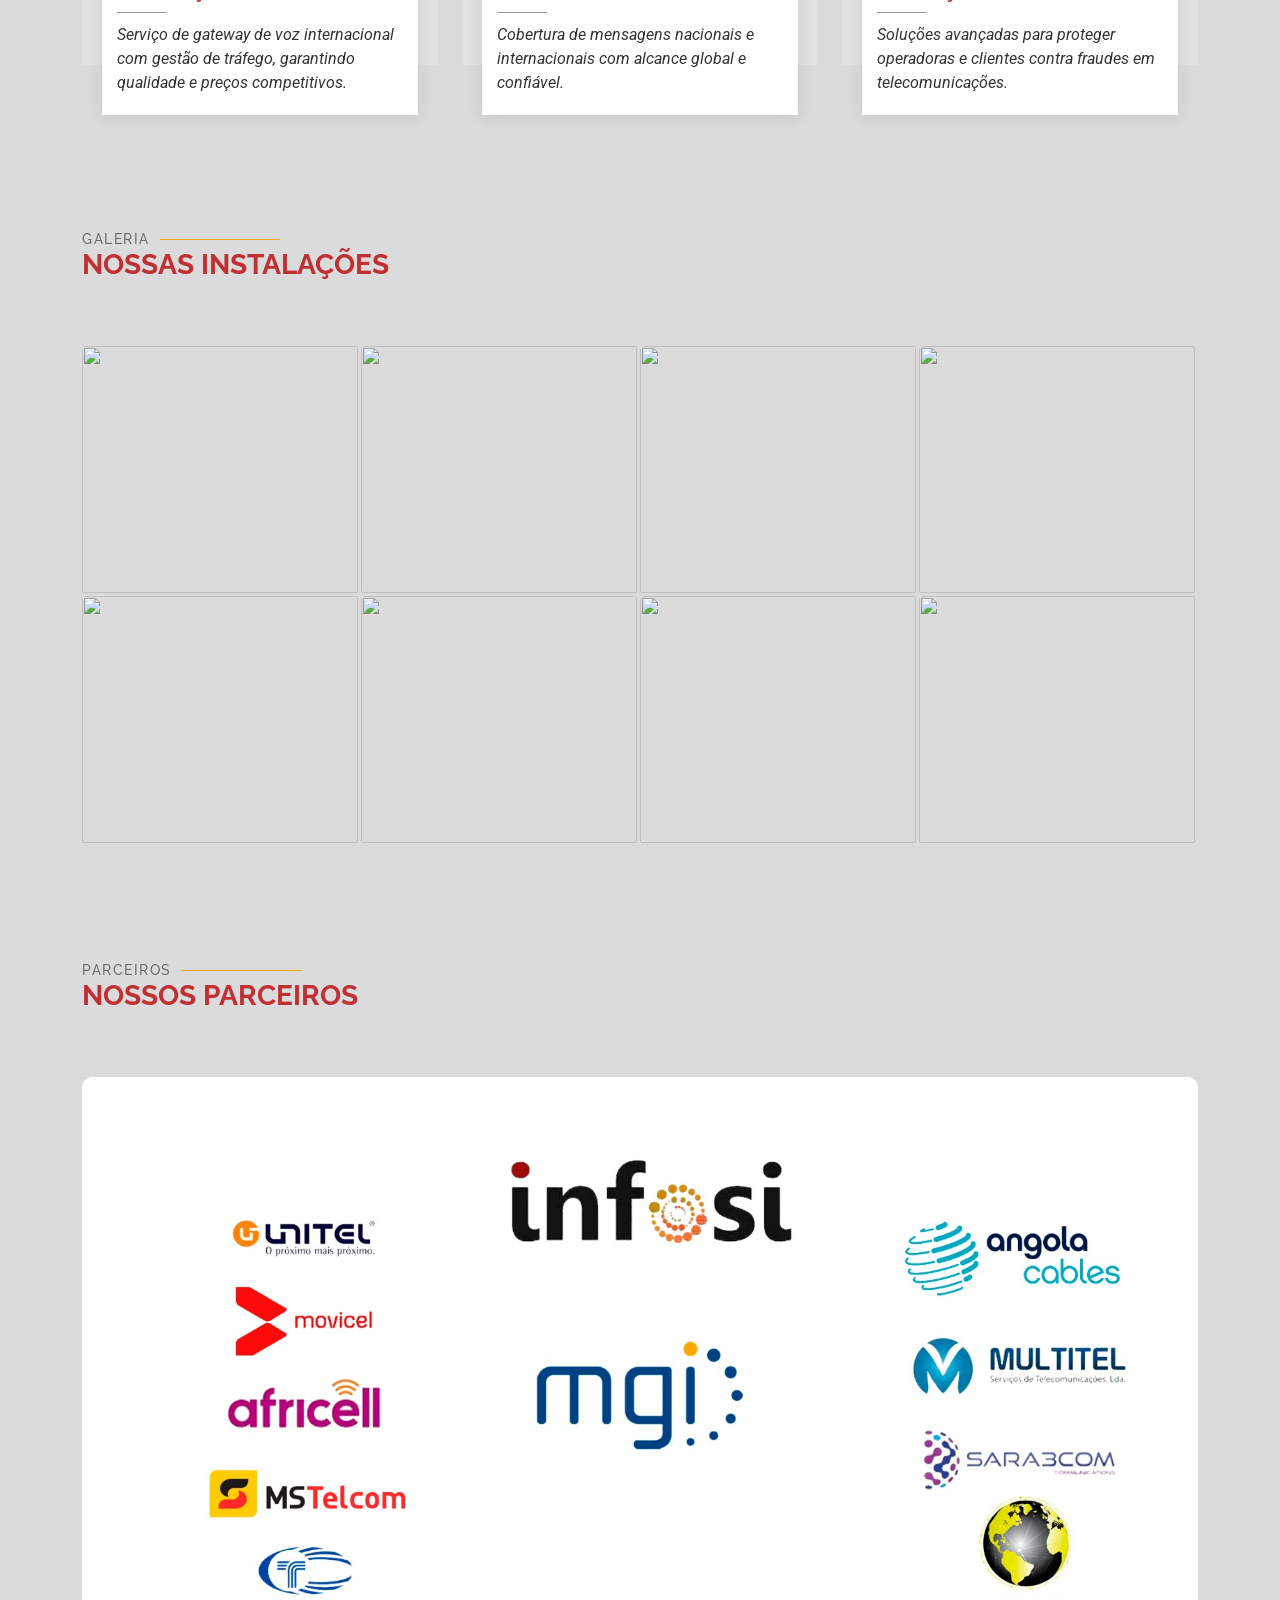
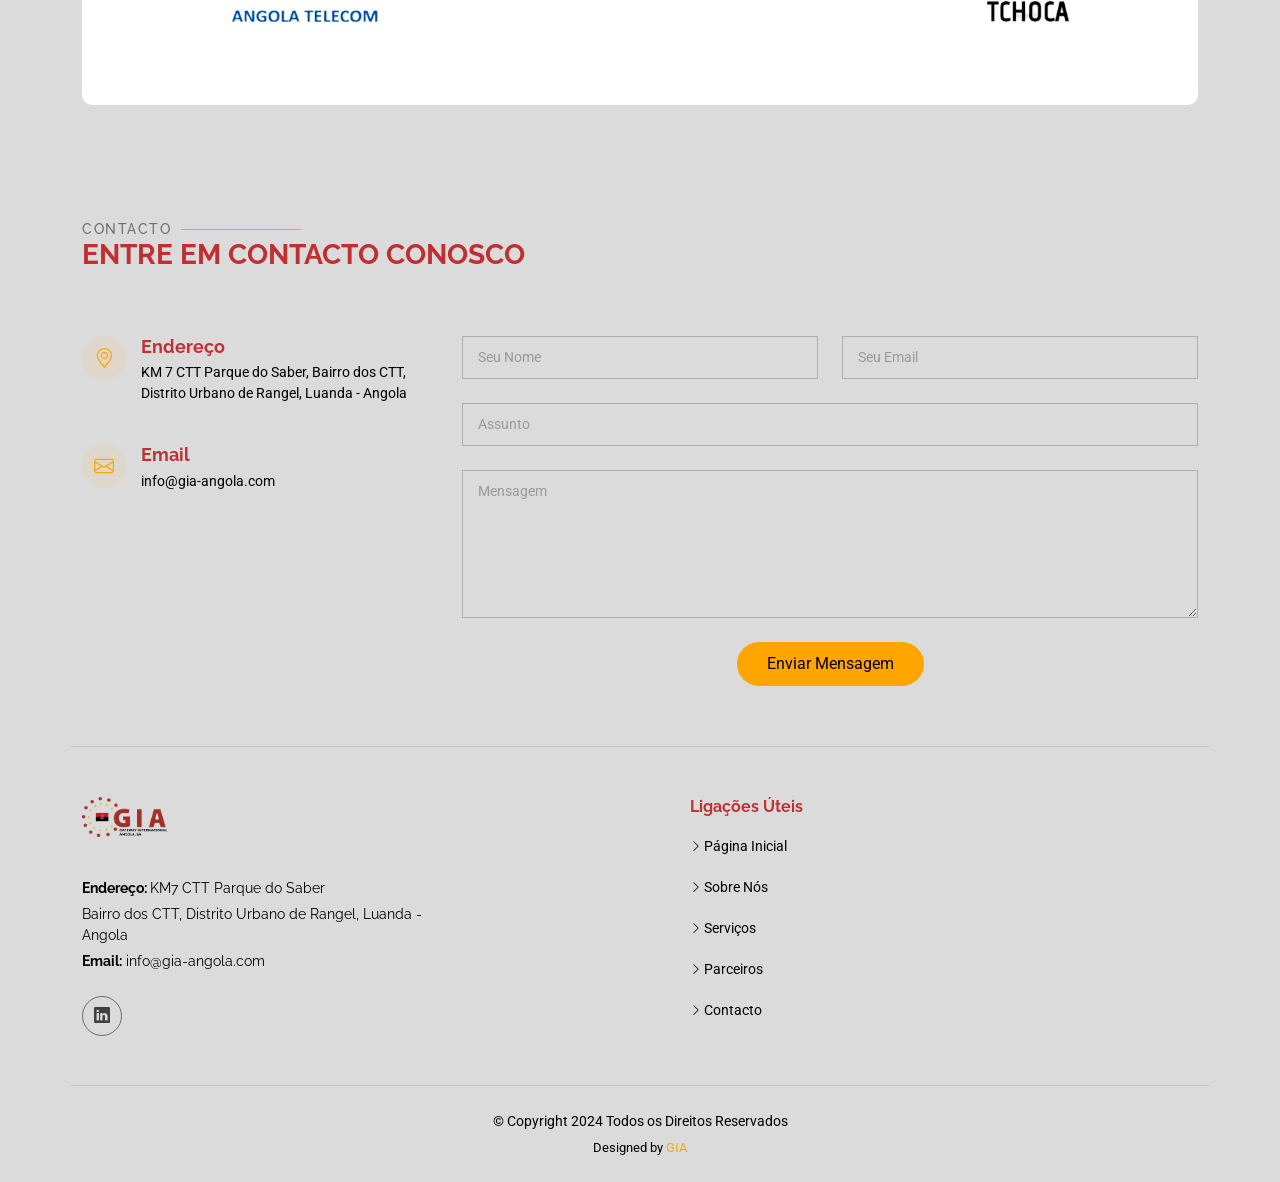
==== commit 949a86d7: "Alterando a galeria" ====
--- a/index.html
+++ b/index.html
@@ -197,15 +197,15 @@
   
             <div class="col-lg-3 col-md-4">
               <div class="gallery-item">
-                <a href="assets/img/gallery/gia_1.jpg" class="glightbox" data-gallery="images-gallery">
-                  <img src="assets/img/gallery/gia_1.jpg" alt="" class="img-fluid">
-                </a>
-              </div>
-            </div><!-- End Gallery Item -->
-  
-            <div class="col-lg-3 col-md-4">
-              <div class="gallery-item">
-                <a href="assets/img/gallery/base2.jpg" class="glightbox" data-gallery="images-gallery">
+                <a href="assets/img/gallery/gia_1.JPG" class="glightbox" data-gallery="images-gallery">
+                  <img src="assets/img/gallery/gia_1.JPG" alt="" class="img-fluid">
+                </a>
+              </div>
+            </div><!-- End Gallery Item -->
+  
+            <div class="col-lg-3 col-md-4">
+              <div class="gallery-item">
+                <a href="assets/img/gallery/front_4.JPG" class="glightbox" data-gallery="images-gallery">
                   <img src="assets/img/gallery/front_4.JPG" alt="" class="img-fluid">
                 </a>
               </div>
@@ -213,23 +213,23 @@
   
             <div class="col-lg-3 col-md-4">
               <div class="gallery-item">
-                <a href="assets/img/gallery/base3.jpg" class="glightbox" data-gallery="images-gallery">
-                  <img src="assets/img/gallery/base3.jpg" alt="" class="img-fluid">
-                </a>
-              </div>
-            </div><!-- End Gallery Item -->
-  
-            <div class="col-lg-3 col-md-4">
-              <div class="gallery-item">
-                <a href="assets/img/gallery/base4.jpg" class="glightbox" data-gallery="images-gallery">
-                  <img src="assets/img/gallery/base4.jpg" alt="" class="img-fluid">
-                </a>
-              </div>
-            </div><!-- End Gallery Item -->
-  
-            <div class="col-lg-3 col-md-4">
-              <div class="gallery-item">
-                <a href="assets/img/gallery/gia_.jpg" class="glightbox" data-gallery="images-gallery">
+                <a href="assets/img/gallery/base3.JPG" class="glightbox" data-gallery="images-gallery">
+                  <img src="assets/img/gallery/base3.JPG" alt="" class="img-fluid">
+                </a>
+              </div>
+            </div><!-- End Gallery Item -->
+  
+            <div class="col-lg-3 col-md-4">
+              <div class="gallery-item">
+                <a href="assets/img/gallery/base4.JPG" class="glightbox" data-gallery="images-gallery">
+                  <img src="assets/img/gallery/base4.JPG" alt="" class="img-fluid">
+                </a>
+              </div>
+            </div><!-- End Gallery Item -->
+  
+            <div class="col-lg-3 col-md-4">
+              <div class="gallery-item">
+                <a href="assets/img/gallery/front_3.JPG" class="glightbox" data-gallery="images-gallery">
                   <img src="assets/img/gallery/front_3.JPG" alt="" class="img-fluid">
                 </a>
               </div>
@@ -237,24 +237,24 @@
   
             <div class="col-lg-3 col-md-4">
               <div class="gallery-item">
-                <a href="assets/img/gallery/base3.jpg" class="glightbox" data-gallery="images-gallery">
-                  <img src="assets/img/gallery/base3.jpg" alt="" class="img-fluid">
-                </a>
-              </div>
-            </div><!-- End Gallery Item -->
-  
-            <div class="col-lg-3 col-md-4">
-              <div class="gallery-item">
-                <a href="assets/img/gallery/front_3.jpg" class="glightbox" data-gallery="images-gallery">
-                  <img src="assets/img/gallery/base2.jpg" alt="" class="img-fluid">
-                </a>
-              </div>
-            </div><!-- End Gallery Item -->
-  
-            <div class="col-lg-3 col-md-4">
-              <div class="gallery-item">
-                <a href="assets/img/gallery/front_4.jpg" class="glightbox" data-gallery="images-gallery">
-                  <img src="assets/img/gallery/front_4.jpg" alt="" class="img-fluid">
+                <a href="assets/img/gallery/base3.JPG" class="glightbox" data-gallery="images-gallery">
+                  <img src="assets/img/gallery/base3.JPG" alt="" class="img-fluid">
+                </a>
+              </div>
+            </div><!-- End Gallery Item -->
+  
+            <div class="col-lg-3 col-md-4">
+              <div class="gallery-item">
+                <a href="assets/img/gallery/base2.JPG" class="glightbox" data-gallery="images-gallery">
+                  <img src="assets/img/gallery/base2.JPG" alt="" class="img-fluid">
+                </a>
+              </div>
+            </div><!-- End Gallery Item -->
+  
+            <div class="col-lg-3 col-md-4">
+              <div class="gallery-item">
+                <a href="assets/img/gallery/front_4.JPG" class="glightbox" data-gallery="images-gallery">
+                  <img src="assets/img/gallery/front_4.JPG" alt="" class="img-fluid">
                 </a>
               </div>
             </div><!-- End Gallery Item -->
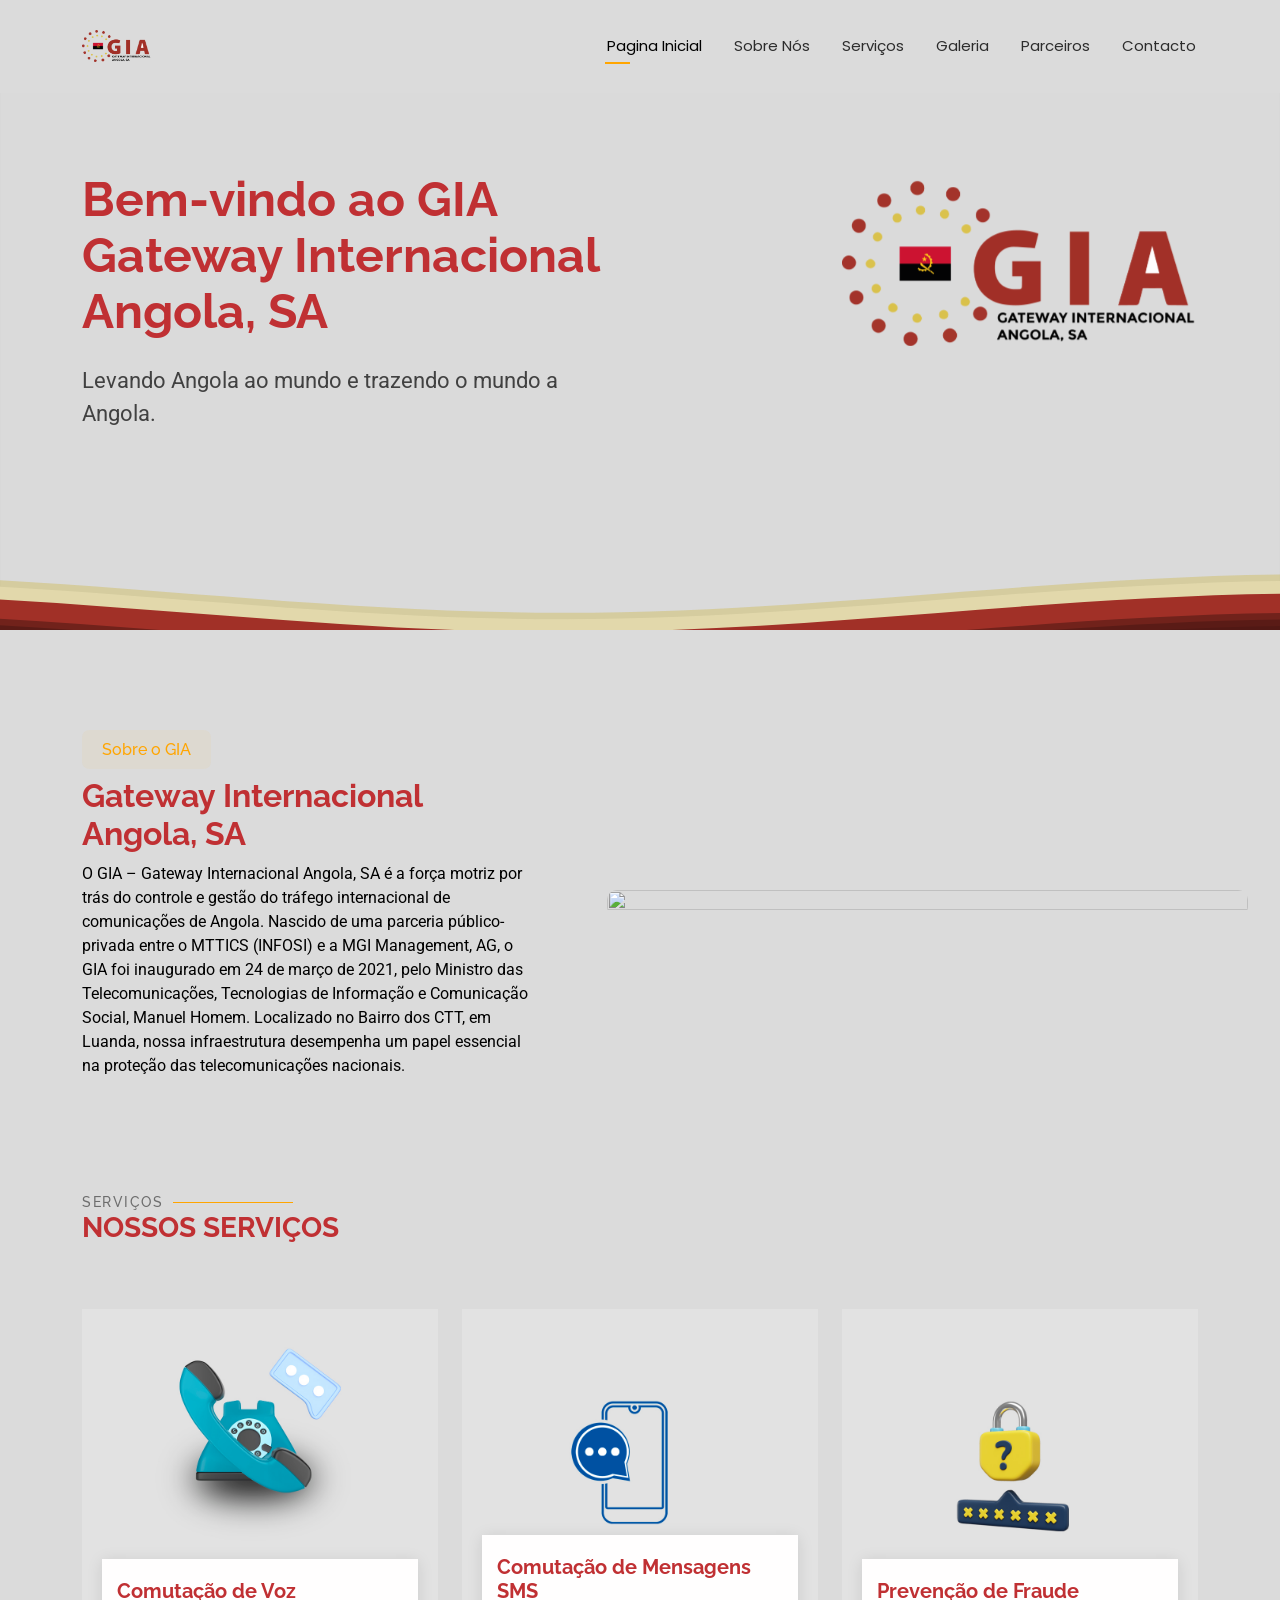
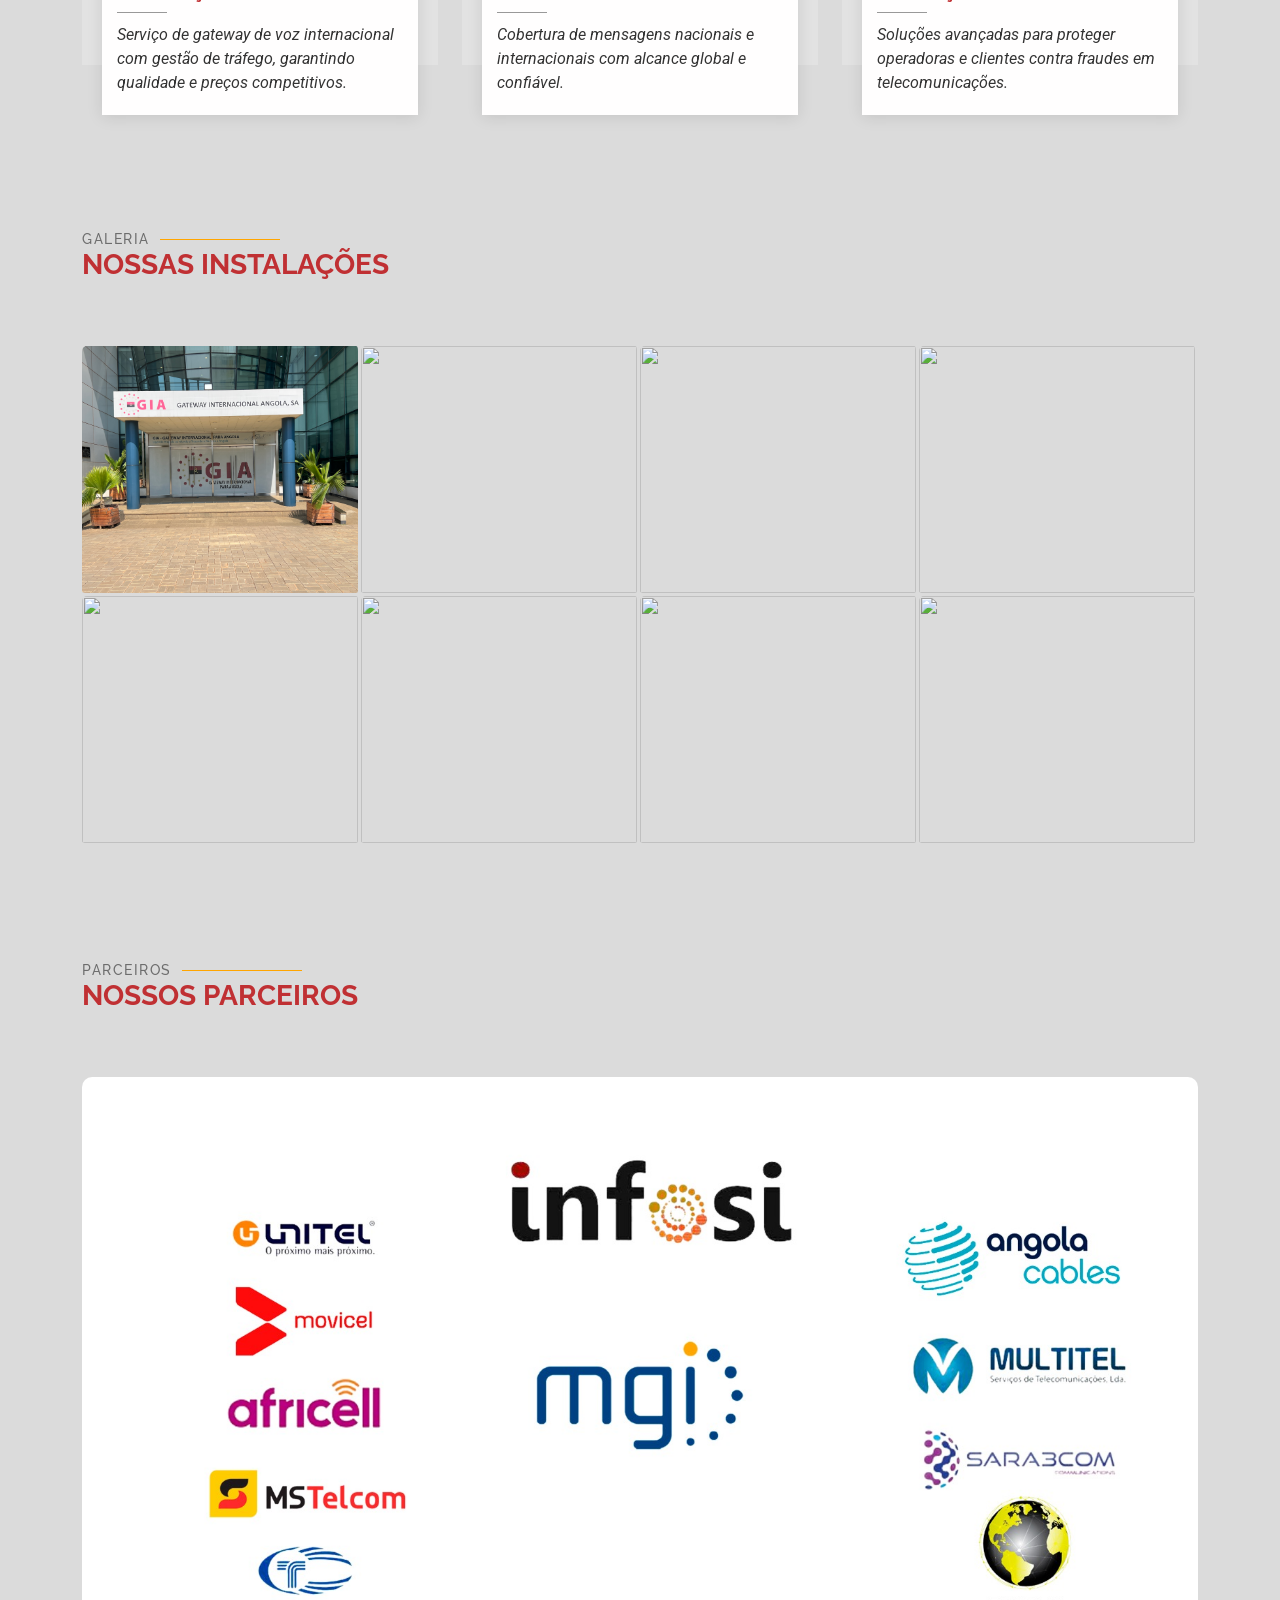
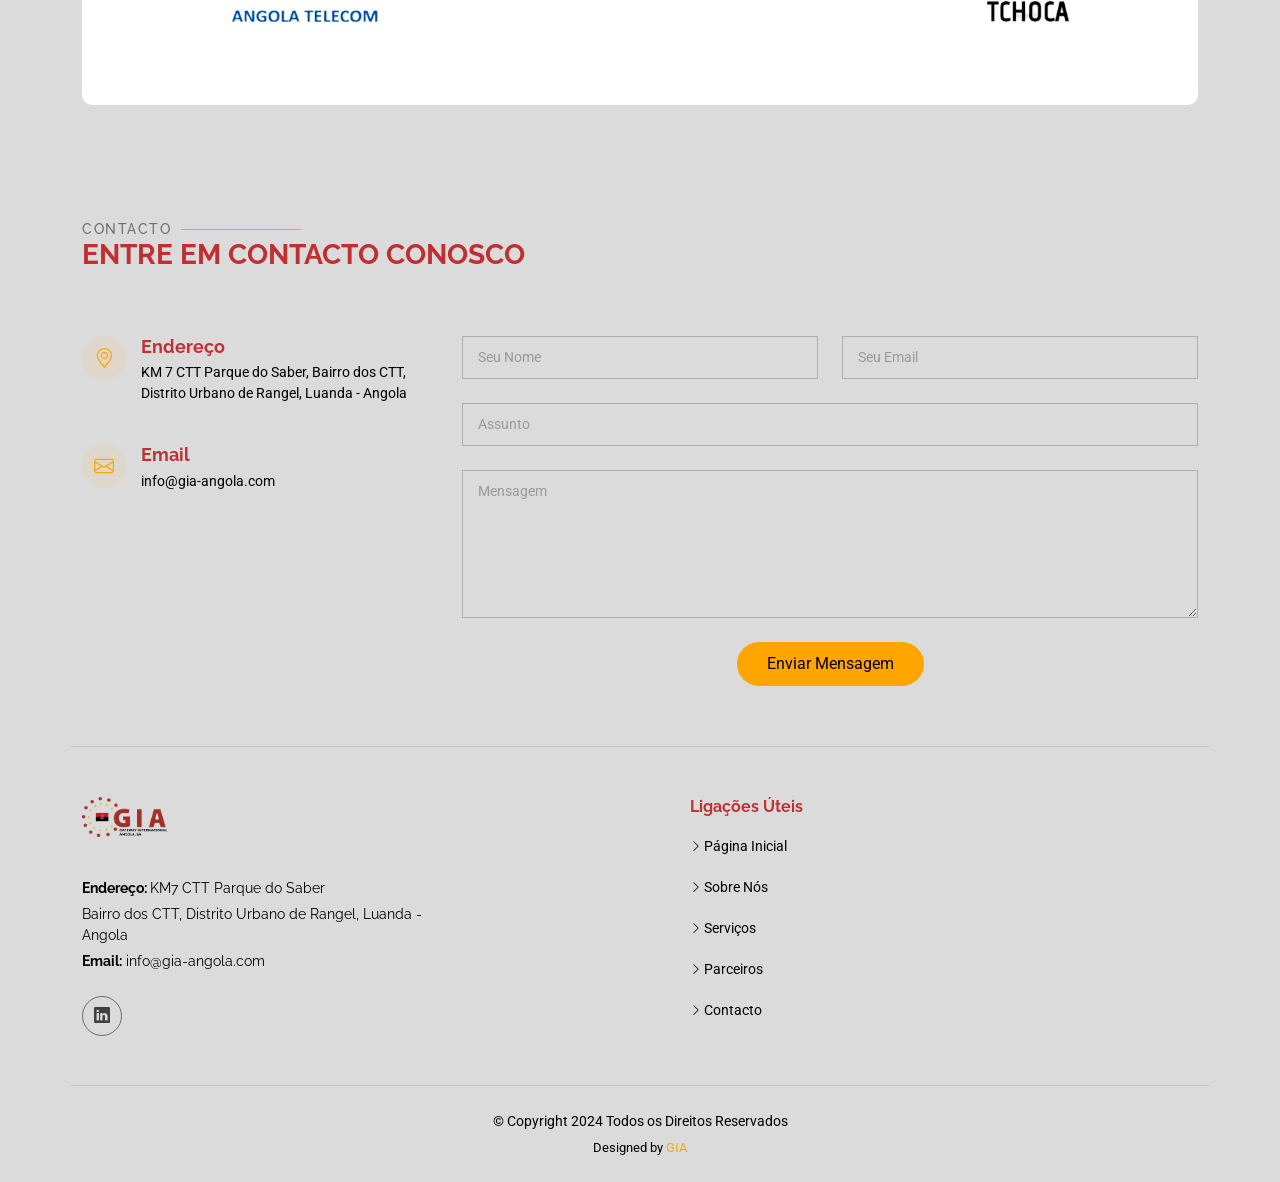
==== commit ad1fcf1d: "Alterando a galeria" ====
--- a/index.html
+++ b/index.html
@@ -198,7 +198,7 @@
             <div class="col-lg-3 col-md-4">
               <div class="gallery-item">
                 <a href="assets/img/gallery/gia_1.JPG" class="glightbox" data-gallery="images-gallery">
-                  <img src="assets/img/gallery/gia_1.JPG" alt="" class="img-fluid">
+                  <img src="assets/img/gallery/gia_1.jpg" alt="" class="img-fluid">
                 </a>
               </div>
             </div><!-- End Gallery Item -->
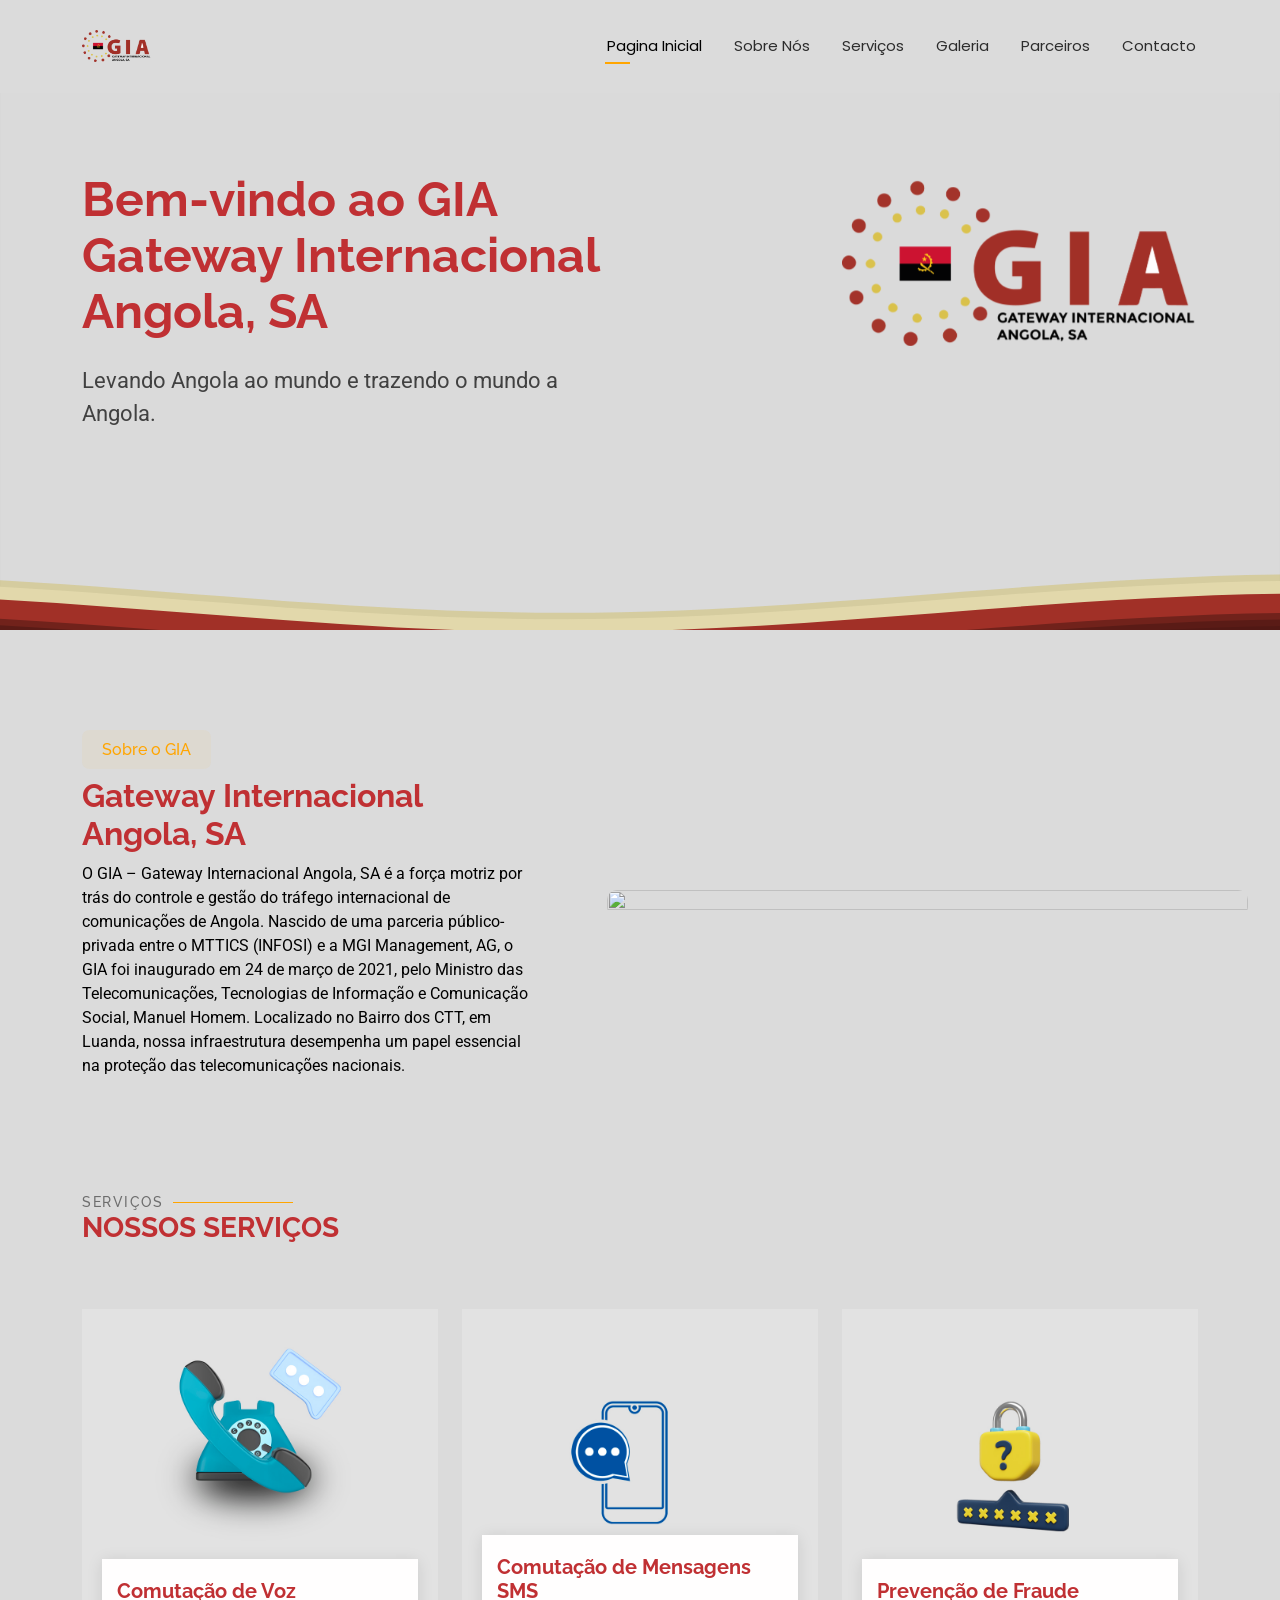
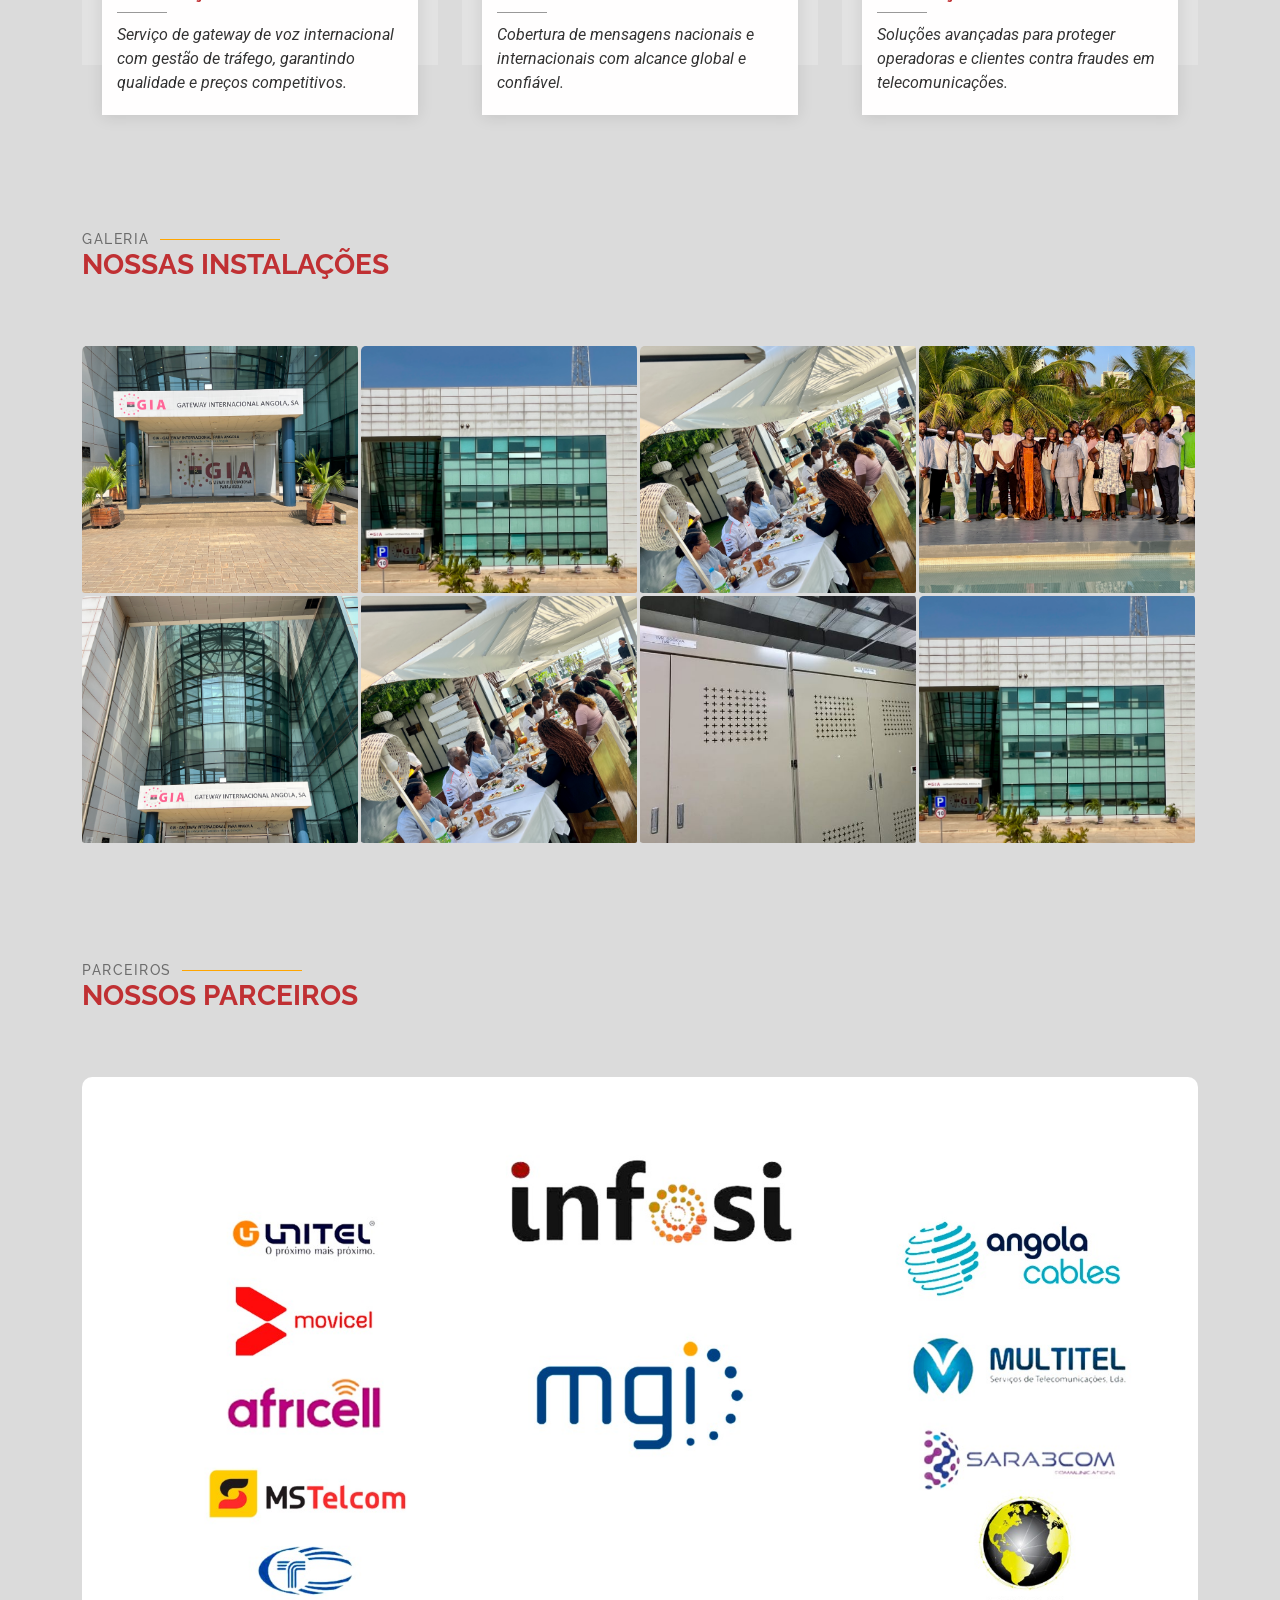
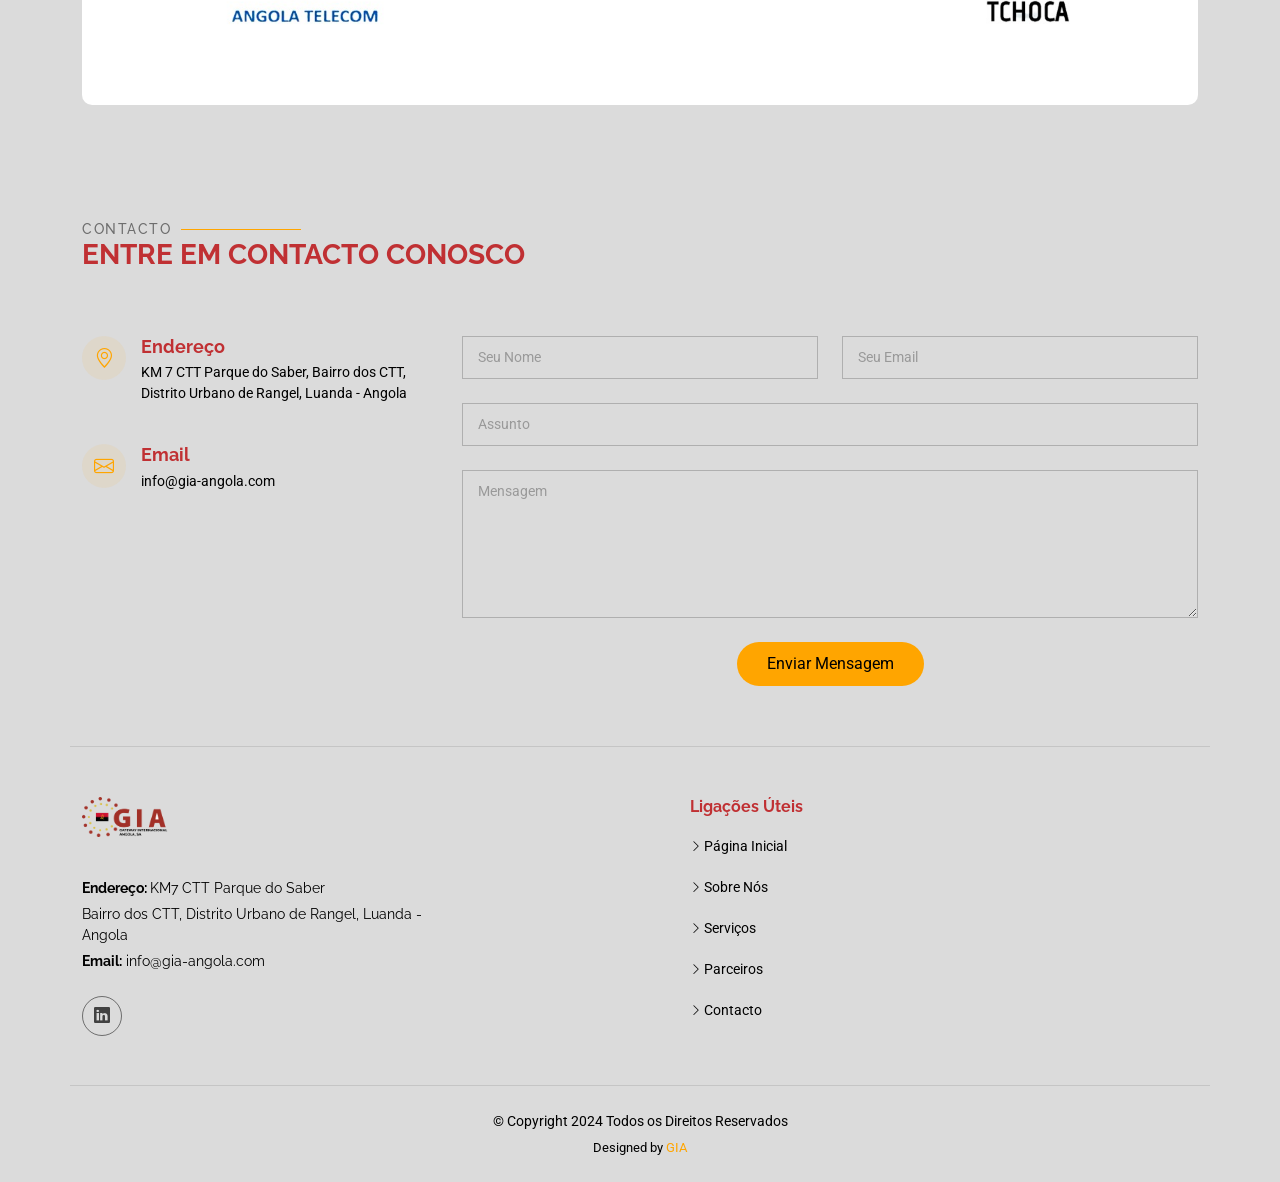
==== commit ee13fb14: "Alterando a galeria" ====
--- a/index.html
+++ b/index.html
@@ -197,7 +197,7 @@
   
             <div class="col-lg-3 col-md-4">
               <div class="gallery-item">
-                <a href="assets/img/gallery/gia_1.JPG" class="glightbox" data-gallery="images-gallery">
+                <a href="assets/img/gallery/gia_1.jpg" class="glightbox" data-gallery="images-gallery">
                   <img src="assets/img/gallery/gia_1.jpg" alt="" class="img-fluid">
                 </a>
               </div>
@@ -205,56 +205,56 @@
   
             <div class="col-lg-3 col-md-4">
               <div class="gallery-item">
-                <a href="assets/img/gallery/front_4.JPG" class="glightbox" data-gallery="images-gallery">
-                  <img src="assets/img/gallery/front_4.JPG" alt="" class="img-fluid">
-                </a>
-              </div>
-            </div><!-- End Gallery Item -->
-  
-            <div class="col-lg-3 col-md-4">
-              <div class="gallery-item">
-                <a href="assets/img/gallery/base3.JPG" class="glightbox" data-gallery="images-gallery">
-                  <img src="assets/img/gallery/base3.JPG" alt="" class="img-fluid">
-                </a>
-              </div>
-            </div><!-- End Gallery Item -->
-  
-            <div class="col-lg-3 col-md-4">
-              <div class="gallery-item">
-                <a href="assets/img/gallery/base4.JPG" class="glightbox" data-gallery="images-gallery">
-                  <img src="assets/img/gallery/base4.JPG" alt="" class="img-fluid">
-                </a>
-              </div>
-            </div><!-- End Gallery Item -->
-  
-            <div class="col-lg-3 col-md-4">
-              <div class="gallery-item">
-                <a href="assets/img/gallery/front_3.JPG" class="glightbox" data-gallery="images-gallery">
-                  <img src="assets/img/gallery/front_3.JPG" alt="" class="img-fluid">
-                </a>
-              </div>
-            </div><!-- End Gallery Item -->
-  
-            <div class="col-lg-3 col-md-4">
-              <div class="gallery-item">
-                <a href="assets/img/gallery/base3.JPG" class="glightbox" data-gallery="images-gallery">
-                  <img src="assets/img/gallery/base3.JPG" alt="" class="img-fluid">
-                </a>
-              </div>
-            </div><!-- End Gallery Item -->
-  
-            <div class="col-lg-3 col-md-4">
-              <div class="gallery-item">
-                <a href="assets/img/gallery/base2.JPG" class="glightbox" data-gallery="images-gallery">
-                  <img src="assets/img/gallery/base2.JPG" alt="" class="img-fluid">
-                </a>
-              </div>
-            </div><!-- End Gallery Item -->
-  
-            <div class="col-lg-3 col-md-4">
-              <div class="gallery-item">
-                <a href="assets/img/gallery/front_4.JPG" class="glightbox" data-gallery="images-gallery">
-                  <img src="assets/img/gallery/front_4.JPG" alt="" class="img-fluid">
+                <a href="assets/img/gallery/front_4.jpg" class="glightbox" data-gallery="images-gallery">
+                  <img src="assets/img/gallery/front_4.jpg" alt="" class="img-fluid">
+                </a>
+              </div>
+            </div><!-- End Gallery Item -->
+  
+            <div class="col-lg-3 col-md-4">
+              <div class="gallery-item">
+                <a href="assets/img/gallery/base3.jpg" class="glightbox" data-gallery="images-gallery">
+                  <img src="assets/img/gallery/base3.jpg" alt="" class="img-fluid">
+                </a>
+              </div>
+            </div><!-- End Gallery Item -->
+  
+            <div class="col-lg-3 col-md-4">
+              <div class="gallery-item">
+                <a href="assets/img/gallery/base4.jpg" class="glightbox" data-gallery="images-gallery">
+                  <img src="assets/img/gallery/base4.jpg" alt="" class="img-fluid">
+                </a>
+              </div>
+            </div><!-- End Gallery Item -->
+  
+            <div class="col-lg-3 col-md-4">
+              <div class="gallery-item">
+                <a href="assets/img/gallery/front_3.jpg" class="glightbox" data-gallery="images-gallery">
+                  <img src="assets/img/gallery/front_3.jpg" alt="" class="img-fluid">
+                </a>
+              </div>
+            </div><!-- End Gallery Item -->
+  
+            <div class="col-lg-3 col-md-4">
+              <div class="gallery-item">
+                <a href="assets/img/gallery/base3.jpg" class="glightbox" data-gallery="images-gallery">
+                  <img src="assets/img/gallery/base3.jpg" alt="" class="img-fluid">
+                </a>
+              </div>
+            </div><!-- End Gallery Item -->
+  
+            <div class="col-lg-3 col-md-4">
+              <div class="gallery-item">
+                <a href="assets/img/gallery/base2.jpg" class="glightbox" data-gallery="images-gallery">
+                  <img src="assets/img/gallery/base2.jpg" alt="" class="img-fluid">
+                </a>
+              </div>
+            </div><!-- End Gallery Item -->
+  
+            <div class="col-lg-3 col-md-4">
+              <div class="gallery-item">
+                <a href="assets/img/gallery/front_4.jpg" class="glightbox" data-gallery="images-gallery">
+                  <img src="assets/img/gallery/front_4.jpg" alt="" class="img-fluid">
                 </a>
               </div>
             </div><!-- End Gallery Item -->
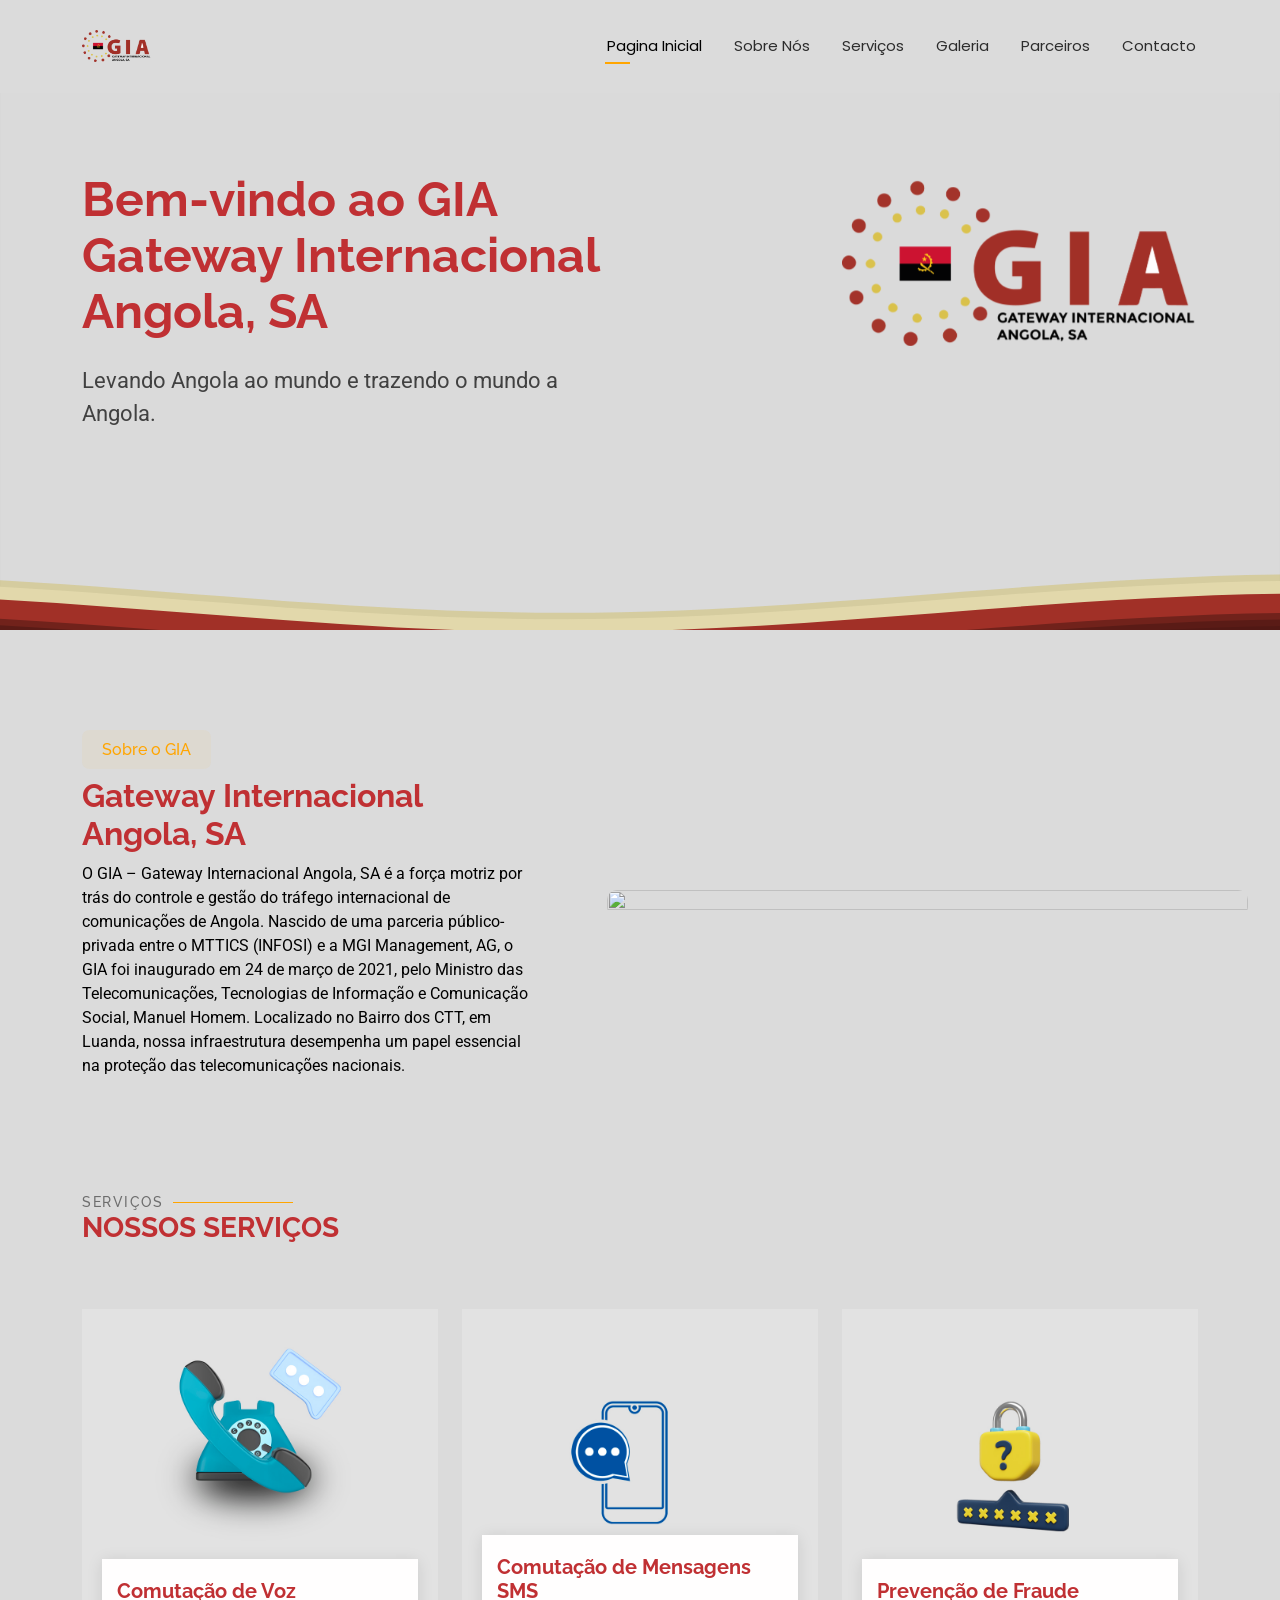
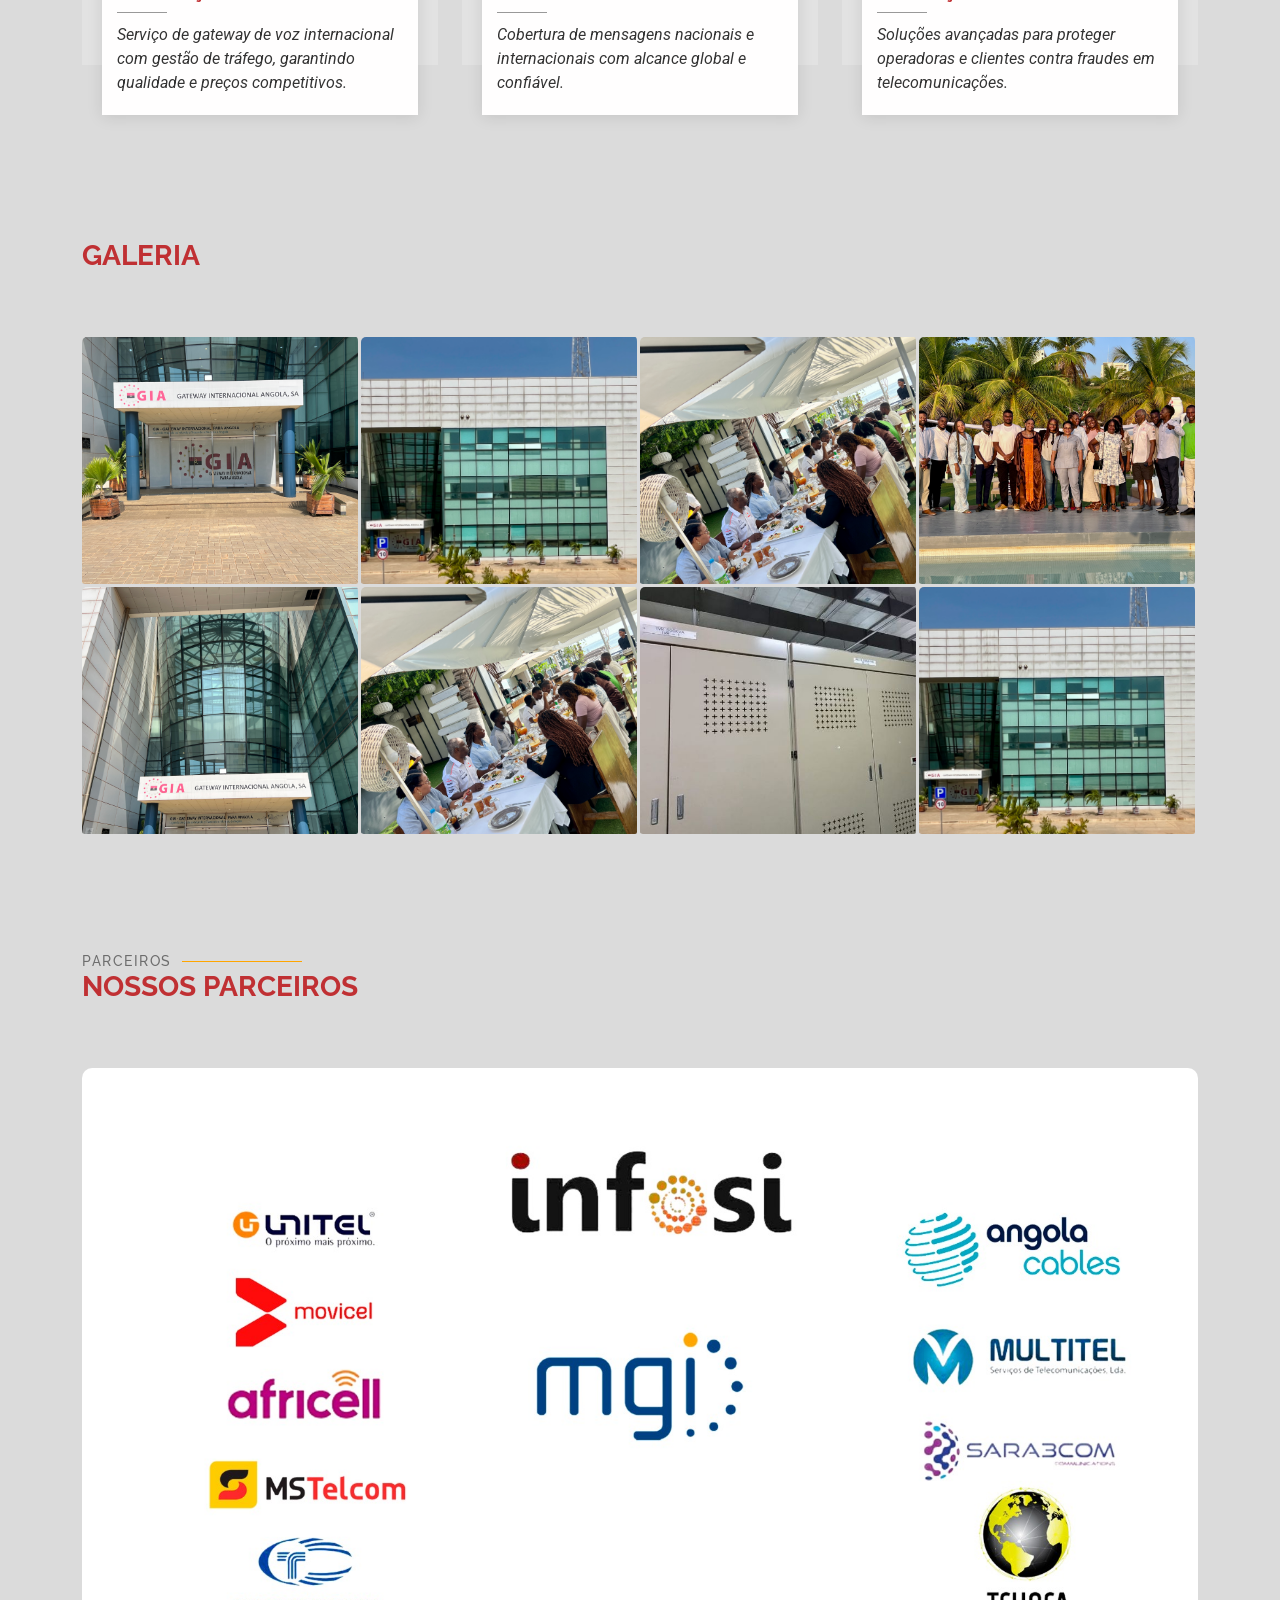
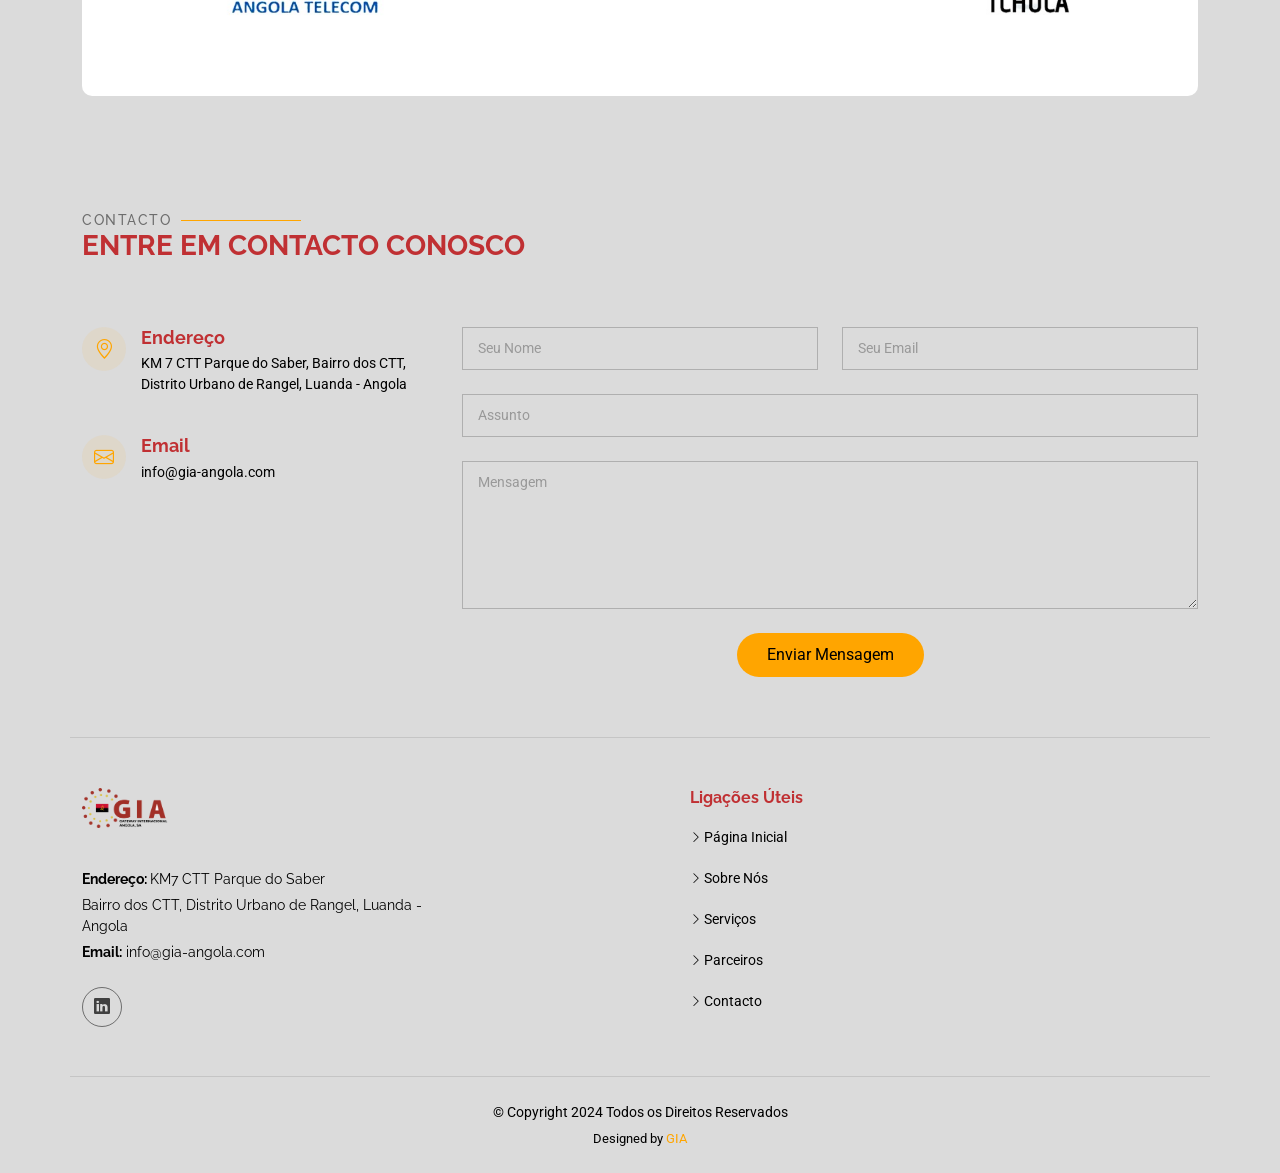
==== commit 06543fec: "Alterando galeria" ====
--- a/index.html
+++ b/index.html
@@ -187,8 +187,8 @@
 
       <!-- Section Title -->
       <div class="container section-title" data-aos="fade-up">
-        <h2>Galeria</h2>
-        <div><span>Nossas Instalações</span></div>
+        
+        <div><span>Galeria</span></div>
       </div><!-- End Section Title -->
 
       <div class="container" data-aos="fade-up" data-aos-delay="100">
